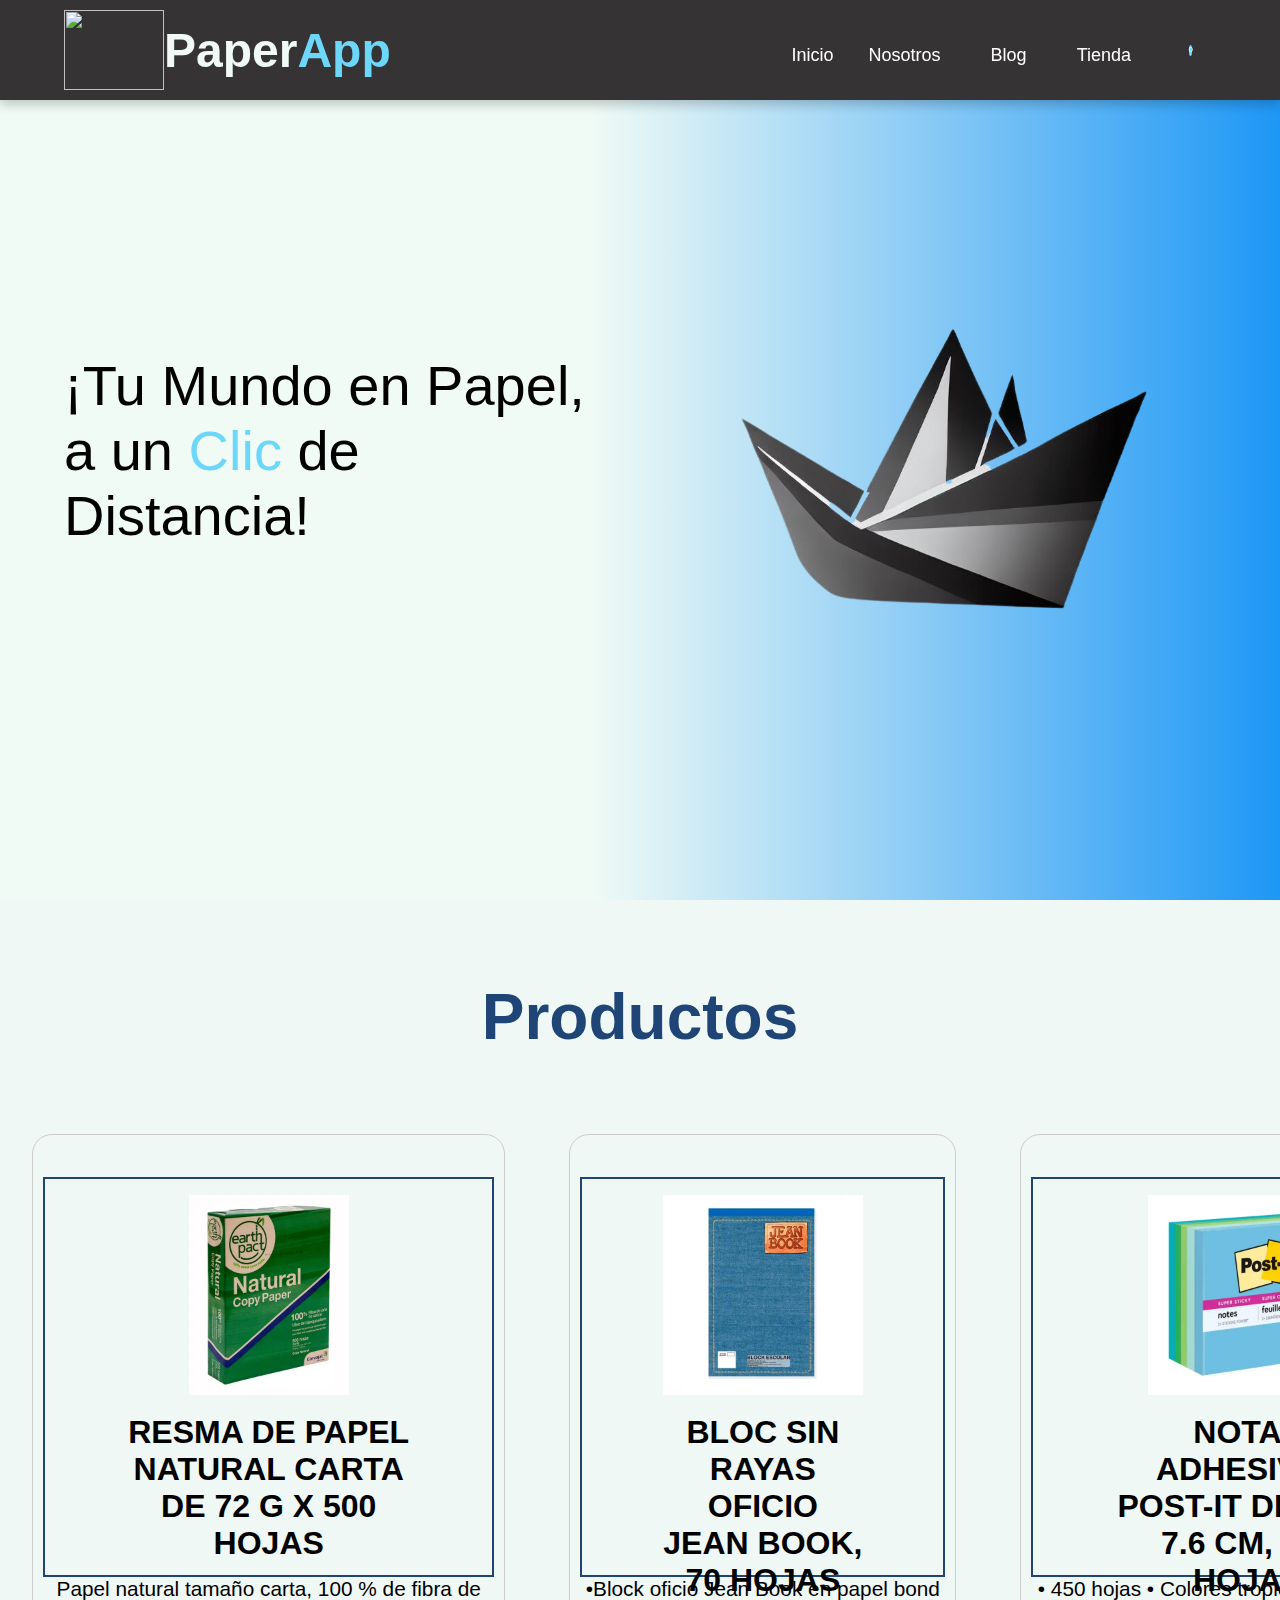
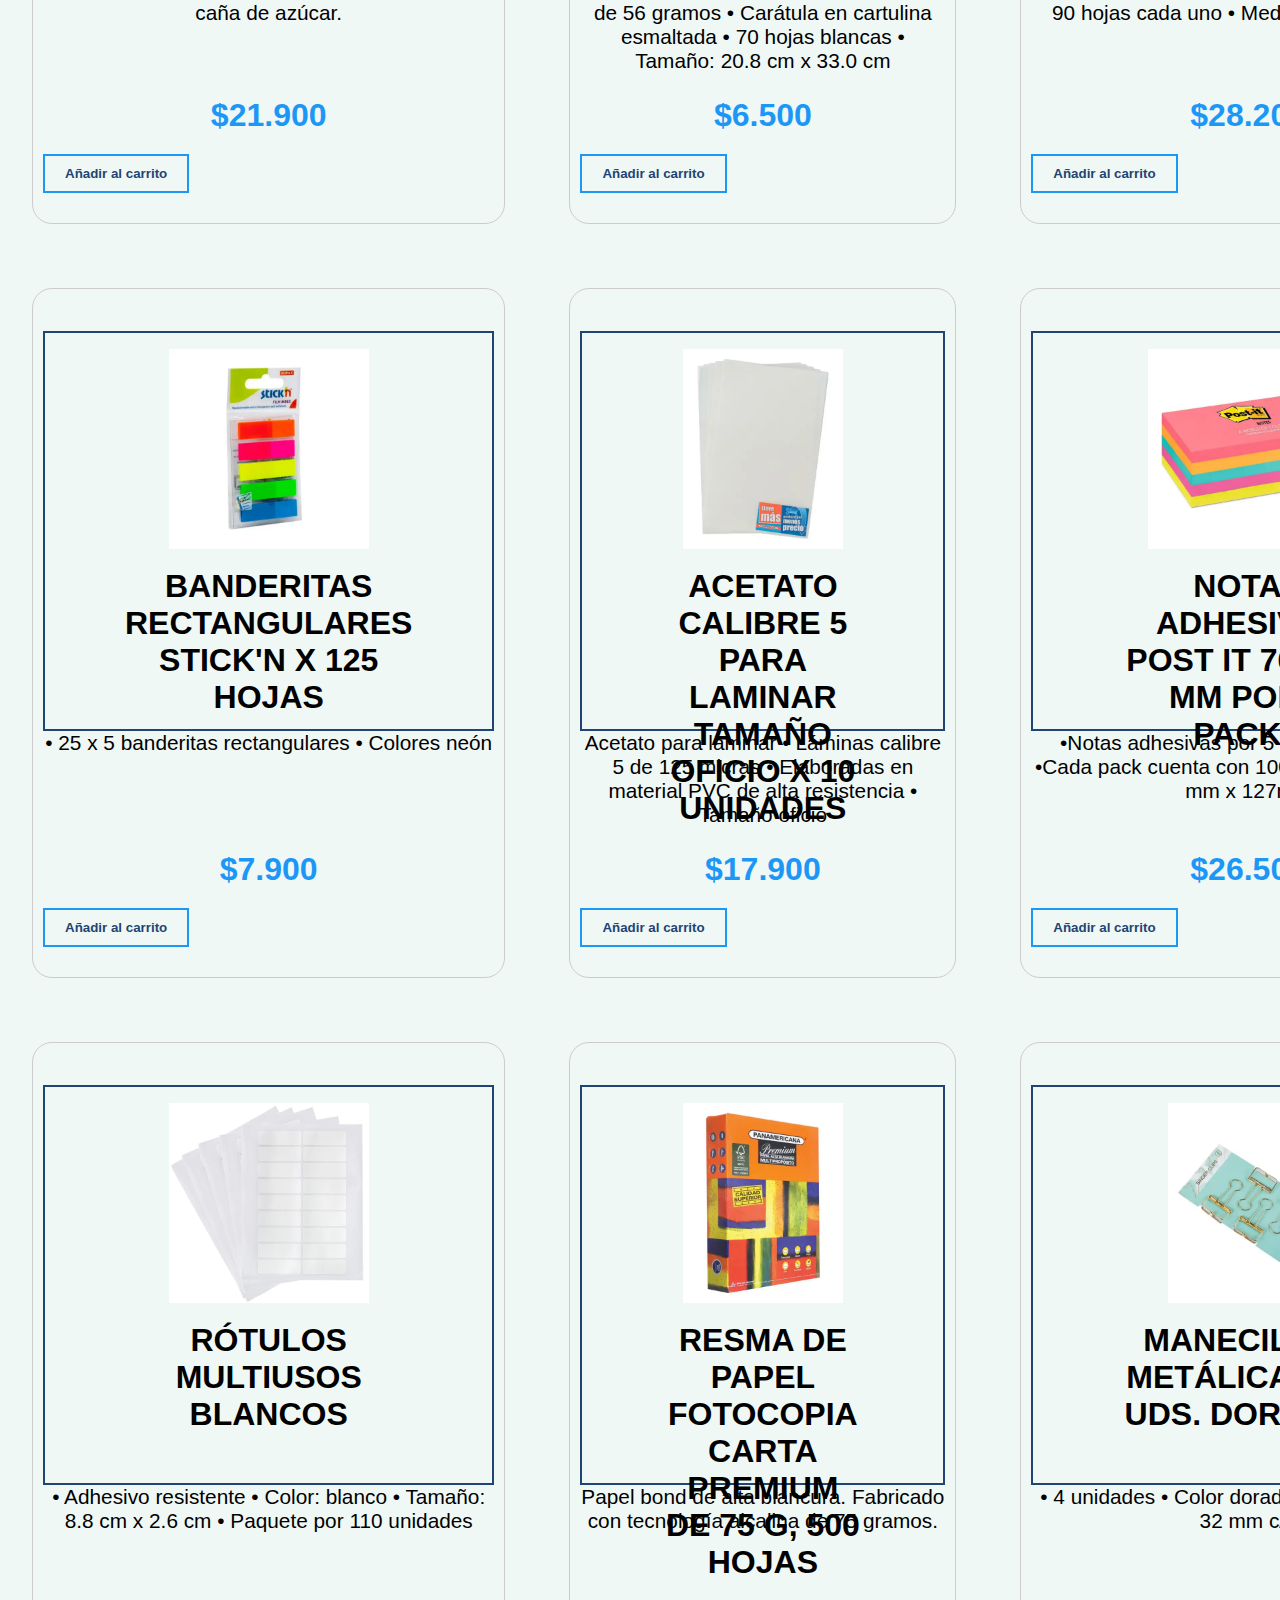
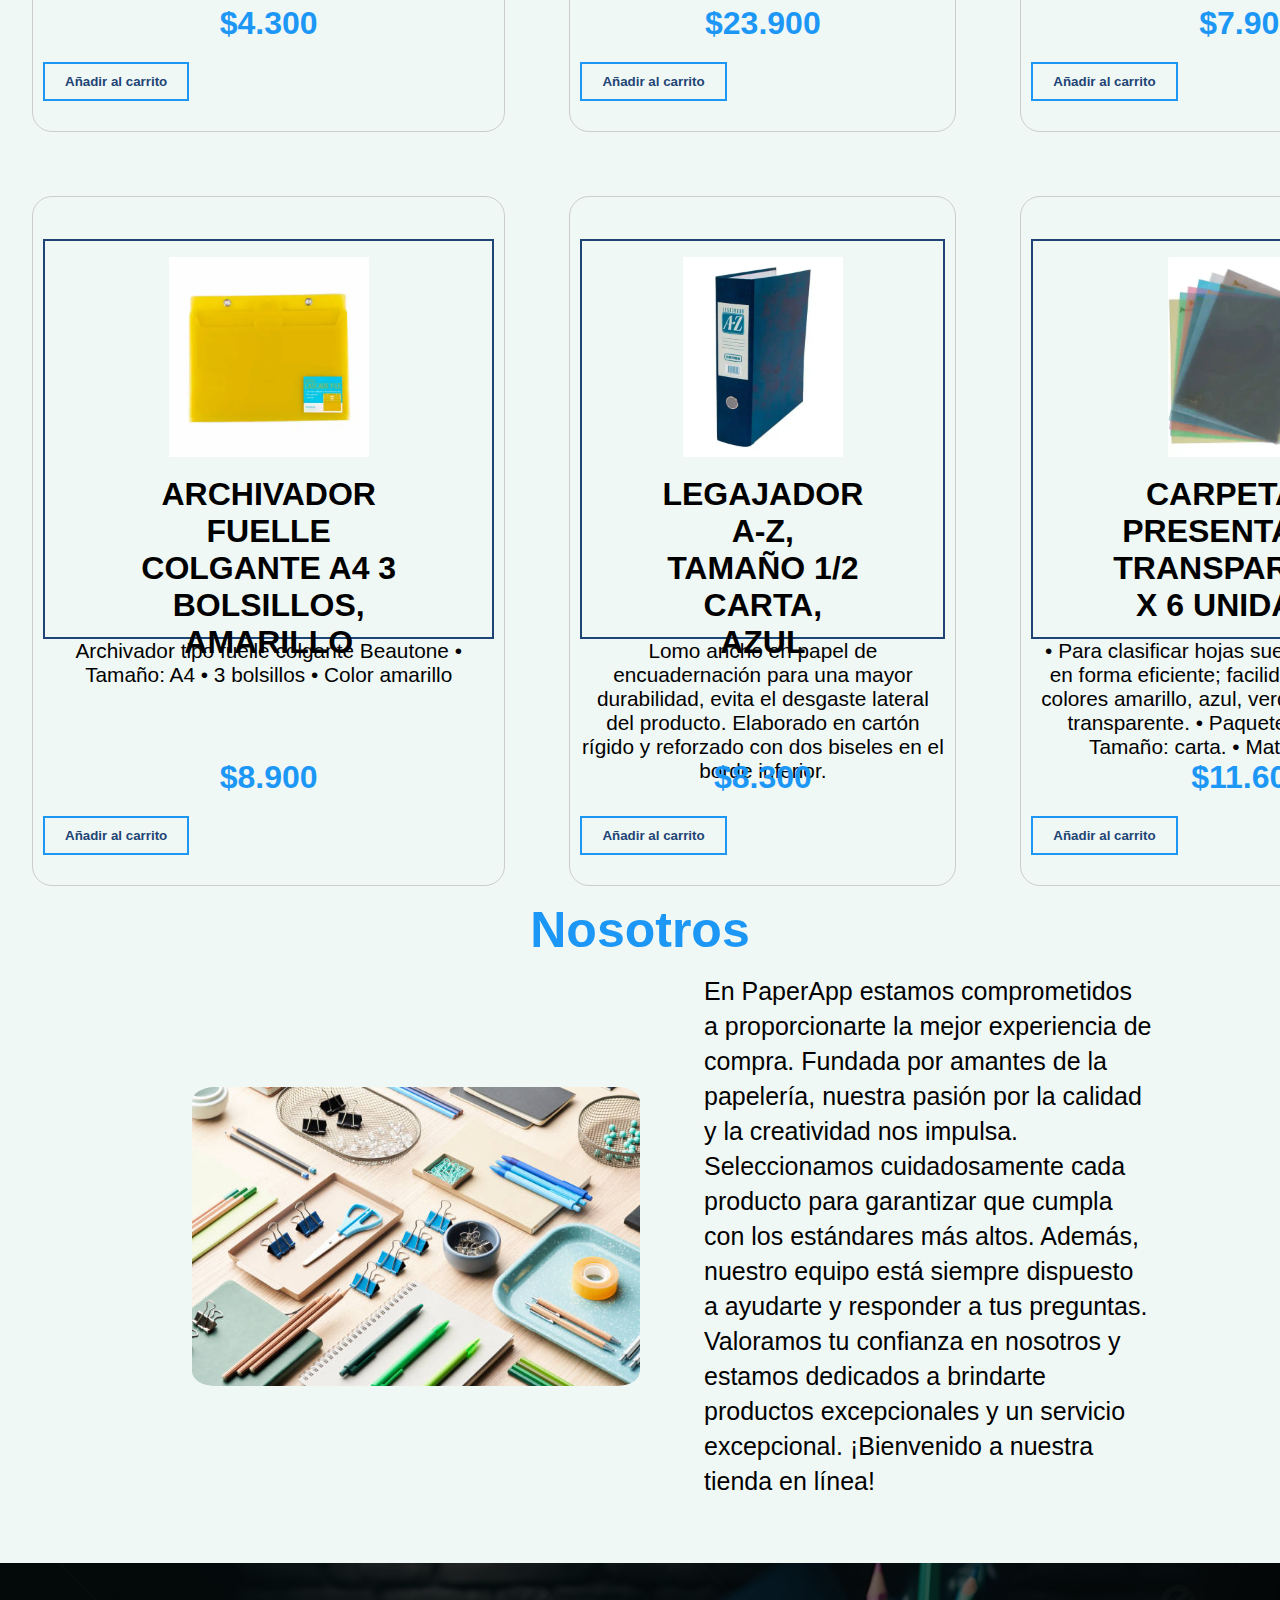
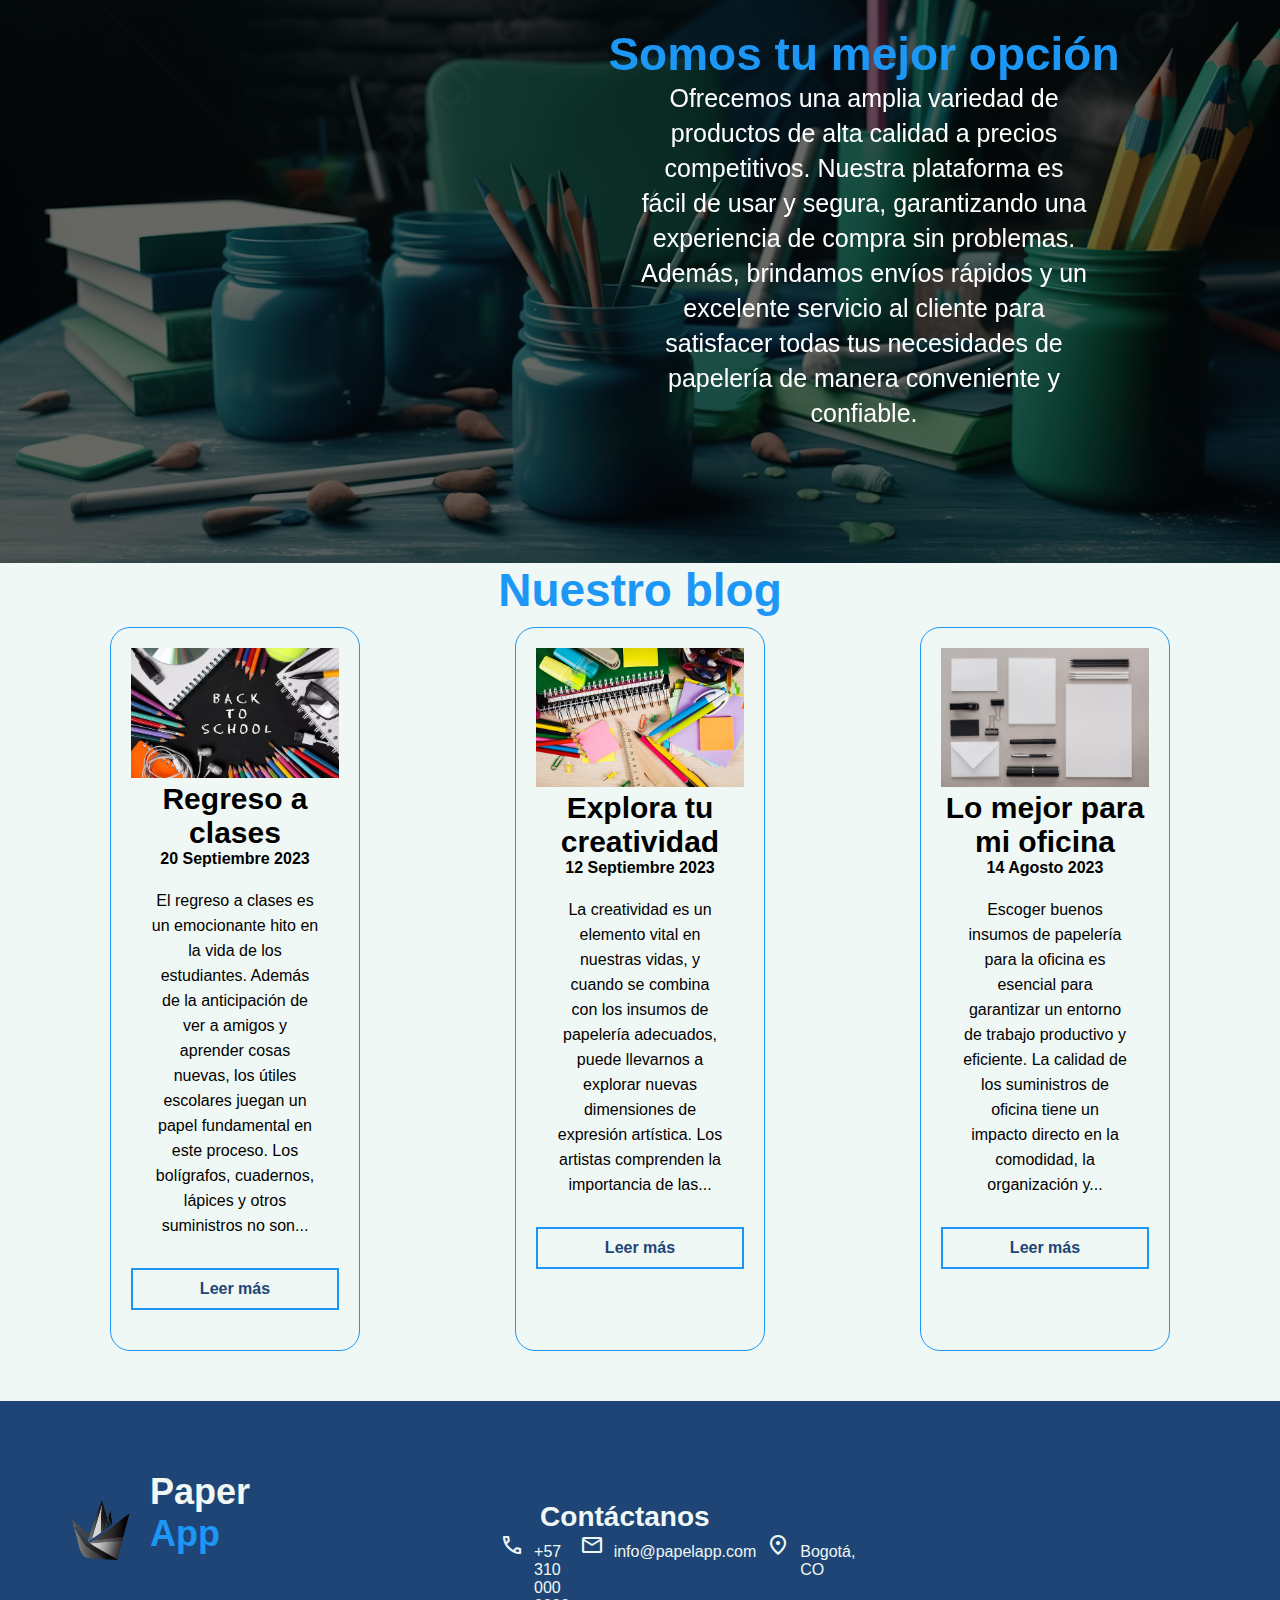
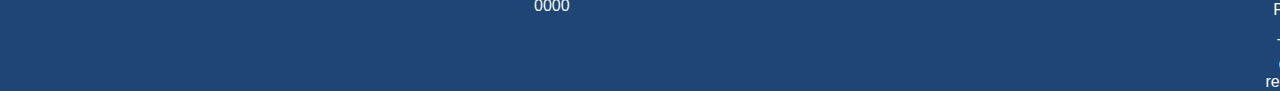
==== index.html @ fe0948aa "Se realizó un merge con la rama jFeature/us" ====
<!DOCTYPE html>
<html lang="en">
<head>
    <meta charset="UTF-8">
    <meta name="viewport" content="width=device-width, initial-scale=1.0">
    <link rel="stylesheet" href="./css/styles.css">
    <link rel="stylesheet" href="https://fonts.googleapis.com/css2?family=Material+Symbols+Outlined:opsz,wght,FILL,GRAD@20..48,100..700,0..1,-50..200" />
    <link href="https://fonts.cdnfonts.com/css/tt-rationalist-trl" rel="stylesheet">
    <title>Papeapp</title>
    <script src="https://kit.fontawesome.com/95b2a267a8.js" crossorigin="anonymous"></script>
    <link rel="stylesheet" href="./css/styles.css">

</head>
<body>
    <header class="header">  
        <nav class="nav__hero">
            <!-- Navegación del encabezado -->
            <div class="container nav__container">
                <div class="logo">
                    <img src="./img/papelapp_sinfondo_v2.png" class="logo-img" alt="">
                    <h1 class="logo-texto">Paper<span class="logo-texto logo-texto-modifier">App</span></h1>
                </div>
                <!-- Enalces de navegación -->
                <ul class="links">
                    <li class="link">
                        <a class="nav-link" href="#">Inicio</a>
                    </li>
                    <!-- Links de la barra de navegación -->
                    <li class="link-item">
                        <a class="nav-link" href="#">Nosotros</a>
                    </li>
                    <li class="link-item">
                        <a class="nav-link" href="#">Blog</a>
                     </li>
                    <li class="link-item">
                        <a class="nav-link" href="#">Tienda</a>
                    </li>
                    
                    <li class="link-item">
                    
                        <div class="shopping-cart">
                            <div class="num-items">0</div>
                            <button type="button" class="nav-link nav-link--btn" id="carro">
                                <i class="fa-solid fa-cart-shopping fa-lg"></i>
                            </button>
                        </div>

                </ul>
            </div>
    </header>

    <!-- Main -->
    <!-- Contenedor oculto para el carrito -->
    <div id="cart-modal" class="cart-modal">
        <!-- Contenido del carrito  -->
        <div class="cart-content">
            <!--  -->
            <div class="cart__grid">
                <div class="car__product">   
                    <div class="cart__container">
                        <table>
                            <tr class="cart-items">
                                
                            </tr>
                            <tbody></tbody>
                        </table>
                    </div>
                </div>
                <!--./producto-->

                <!-- Resumen carrito -->
                <div class="cart__resume">
                    <table>
                        <thead>Resumen</thead>
                        <tr>
                            <th>Valor Total</th>
                        </tr>
                        <tr>
                            <!-- aquí va el acumulador -->
                            <td></td>
                            <!-- aqué el boton de comprar -->
                            <td><button onclick="comprar()">Comprar</button></td>
                        </tr>
                        <tbody></tbody>
                    </table>
                </div>
            </div>
             <!-- Boton cerrar carrito -->
            <button id="cardButton-close">Cerrar</button>
        </div>
    </div>

    <main>
       <!-- Seleccion principal del encabezado -->
        <div class="header-contain">
            <section class="container hero__main" id="inicio">
                <!-- Textos y contenido destacado -->
                <div class="hero__text">
                    <h1 class="title">
                        ¡Tu Mundo en Papel, a un <span class="title--active">Clic</span> de Distancia! 
                    </h1>

                </div>

                <!-- Imagen encabezado -->
                <img src="./img/papelapp_sinfondo.png" alt="" class="mockup">

            </section>
        </div>


        <!-- Store -->
        <section class="store store__container">
            <h2 class="store__heading">Productos</h2>
    
            <div class="store__grid">
    
                <div class="product" id="product1" >   
                    <div class="product__container">
                        <a class="product__link" href="producto.html">
                            <img class="product__image" src="img/img_p01.jpeg" >
                            <h3 class="product__name">RESMA DE PAPEL NATURAL CARTA DE 72 G X 500 HOJAS</h3>
                        </a>  
                        <p class="product__description">Papel natural tamaño carta, 100 % de fibra de caña de azúcar.</p>
                        <p class="product__price">$21.900</p>
                        <button  class="cardButton" >Añadir al carrito</button>  
                    </div>
                </div><!--./producto-->
    
                <div class="product" id="product2">   
                    <div class="product__container">
                        <a class="product__link" href="producto.html">
                            <img class="product__image" src="img/img_p02.jpeg" >
                            <h3 class="product__name">BLOC SIN RAYAS OFICIO JEAN BOOK, 70 HOJAS</h3>
                        </a>  
                        <p class="product__description">•Block oficio Jean Book en papel bond de 56 gramos
                            • Carátula en cartulina esmaltada  
                            • 70 hojas blancas
                            • Tamaño: 20.8 cm x 33.0 cm </p>
                        <p class="product__price">$6.500</p>
                        <button  class="cardButton" >Añadir al carrito</button>  
                    </div>
                </div><!--./producto-->
    
                <div class="product" id="product3">   
                    <div class="product__container">
                        <a class="product__link" href="producto.html">
                            <img class="product__image" src="img/img_p03.jpeg" >
                            <h3 class="product__name">NOTAS ADHESIVAS POST-IT DE 7.6 X 7.6 CM, 450 HOJAS</h3>
                        </a>  
                        <p class="product__description">• 450 hojas
                            • Colores tropicales
                            • 5 colores de 90 hojas cada uno
                            • Medidas: 7.6 x 7.6 cm</p>
                        <p class="product__price">$28.200</p>
                        <button  class="cardButton" >Añadir al carrito</button>  
                    </div>
                </div><!--./producto-->
    
                <div class="product" id="product4">   
                    <div class="product__container">
                        <a class="product__link" href="producto.html">
                            <img class="product__image" src="img/img_p04.jpeg" >
                            <h3 class="product__name">BANDERITAS RECTANGULARES STICK'N X 125 HOJAS</h3>
                        </a>  
                        <p class="product__description">• 25 x 5 banderitas rectangulares
                            • Colores neón</p>
                        <p class="product__price">$7.900</p>
                        <button  class="cardButton" >Añadir al carrito</button>  
                    </div>
                </div><!--./producto-->
    
                <div class="product" id="product5">   
                    <div class="product__container">
                        <a class="product__link" href="producto.html">
                            <img class="product__image" src="img/img_p05.jpeg" >
                            <h3 class="product__name">ACETATO CALIBRE 5 PARA LAMINAR TAMAÑO OFICIO X 10 UNIDADES</h3>
                        </a>  
                        <p class="product__description">Acetato para laminar • Láminas calibre 5 de 125 micras
                            • Elaboradas en material PVC de alta resistencia 
                            • Tamaño oficio
                             </p>
                        <p class="product__price">$17.900</p>
                        <button  class="cardButton" >Añadir al carrito</button>  
                    </div>
                </div><!--./producto-->
    
                <div class="product" id="product6">   
                    <div class="product__container">
                        <a class="product__link" href="producto.html">
                            <img class="product__image" src="img/img_p06.jpeg" >
                            <h3 class="product__name">NOTAS ADHESIVAS POST IT 76X127 MM POR 5 PACKS</h3>
                        </a>  
                        <p class="product__description">•Notas adhesivas por 5 packs de colores
                            •Cada pack cuenta con 100 hojas
                            •Tamaño 76 mm x 127mm</p>
                        <p class="product__price">$26.500</p>
                        <button  class="cardButton" >Añadir al carrito</button>  
                    </div>
                </div><!--./producto-->
    
                <div class="product" id="product7">   
                    <div class="product__container">
                        <a class="product__link" href="producto.html">
                            <img class="product__image" src="img/img_p07.jpeg" >
                            <h3 class="product__name">RÓTULOS MULTIUSOS BLANCOS</h3>
                        </a>  
                        <p class="product__description">• Adhesivo resistente
                            • Color: blanco
                            • Tamaño: 8.8 cm x 2.6 cm
                            • Paquete por 110 unidades</p>
                        <p class="product__price">$4.300</p>
                        <button  class="cardButton" >Añadir al carrito</button>  
                    </div>
                </div><!--./producto-->
    
                <div class="product" id="product8">   
                    <div class="product__container">
                        <a class="product__link" href="producto.html">
                            <img class="product__image" src="img/img_p08.jpeg" >
                            <h3 class="product__name">RESMA DE PAPEL FOTOCOPIA CARTA PREMIUM DE 75 G, 500 HOJAS</h3>
                        </a>  
                        <p class="product__description">Papel bond de alta blancura. Fabricado con tecnología alcalina de 75 gramos. </p>
                        <p class="product__price">$23.900</p>
                        <button  class="cardButton" >Añadir al carrito</button>  
                    </div>
                </div><!--./producto-->
    
                <div class="product" id="product9">   
                    <div class="product__container">
                        <a class="product__link" href="producto.html">
                            <img class="product__image" src="img/img_p09.jpeg" >
                            <h3 class="product__name">MANECILLAS METÁLICAS X 4 UDS. DORADAS</h3>
                        </a>  
                        <p class="product__description">•	4 unidades
                            •	Color dorado
                            •	Tamaño aprox.: 32 mm c/u</p>
                        <p class="product__price">$7.900</p>
                        <button  class="cardButton" >Añadir al carrito</button>  
                    </div>
                </div><!--./producto-->
    
                <div class="product" id="product10">   
                    <div class="product__container">
                        <a class="product__link" href="producto.html">
                            <img class="product__image" src="img/img_p10.jpeg" >
                            <h3 class="product__name">ARCHIVADOR FUELLE COLGANTE A4 3 BOLSILLOS, AMARILLO</h3>
                        </a>  
                        <p class="product__description">Archivador tipo fuelle colgante Beautone
    
                            •	Tamaño: A4
                            •	3 bolsillos
                            •	Color amarillo</p>
                        <p class="product__price">$8.900</p>
                        <button  class="cardButton" >Añadir al carrito</button>  
                    </div>
                </div><!--./producto-->
    
                <div class="product" id="product11">   
                    <div class="product__container">
                        <a class="product__link" href="producto.html">
                            <img class="product__image" src="img/img_p11.jpeg" >
                            <h3 class="product__name">LEGAJADOR A-Z, TAMAÑO 1/2 CARTA, AZUL</h3>
                        </a>  
                        <p class="product__description">Lomo ancho en papel de encuadernación para una mayor durabilidad, evita el desgaste lateral del producto. 
                            Elaborado en cartón rígido y reforzado con dos biseles en el borde inferior.</p>
                        <p class="product__price">$8.300</p>
                        <button  class="cardButton" >Añadir al carrito</button>  
                    </div>
                </div><!--./producto-->
    
                <div class="product" id="product12">   
                    <div class="product__container">
                        <a class="product__link" href="producto.html">
                            <img class="product__image" src="img/img_p12.jpeg" >
                            <h3 class="product__name">CARPETA DE PRESENTACIÓN TRANSPARENTE, X 6 UNIDADES</h3>
                        </a>  
                        <p class="product__description">• Para clasificar hojas sueltas y documentos en forma eficiente; facilidad para abrir.
                            • En colores amarillo, azul, verde, rosado, humo y transparente. 
                            • Paquete x 6 unidades. 
                            • Tamaño: carta. 
                            • Material: plástico.</p>
                        <p class="product__price">$11.600</p>
                        <button  class="cardButton" >Añadir al carrito</button>  
                    </div>
                </div><!--./producto-->
    
    
            </div><!--./productos__grid-->
    
        </section>

        <section id="us" class="us">
            <div>
                <h2 class="usTitle">Nosotros</h2>
                <div class="usContent">
                    <img src="./img/blue.jpg" alt="img_us" class="usImg">
                    <p class="usText">En PaperApp estamos comprometidos a proporcionarte la mejor experiencia de compra. Fundada por amantes de la papelería, nuestra pasión por la calidad y la creatividad nos impulsa. Seleccionamos cuidadosamente cada producto para garantizar que cumpla con los estándares más altos. Además, nuestro equipo está siempre dispuesto a ayudarte y responder a tus preguntas. Valoramos tu confianza en nosotros y estamos dedicados a brindarte productos excepcionales y un servicio excepcional. ¡Bienvenido a nuestra tienda en línea!</p>
                </div>
            </div>
        </section>
    
        <section class="banner">
            <img class="bannerImg" src="./img/banner.jpg" alt="banner">
            <div class="bannerContent">
                <h2 class="bannerTitle">Somos tu mejor opción</h2>
                <p class="bannerText"> Ofrecemos una amplia variedad de productos de alta calidad a precios competitivos. Nuestra plataforma es fácil de usar y segura, garantizando una experiencia de compra sin problemas. Además, brindamos envíos rápidos y un excelente servicio al cliente para satisfacer todas tus necesidades de papelería de manera conveniente y confiable.</p>
            </div>
        </section>
    
        <section class="blog" id="blog">
            <div >
                <h2 class="blogTitle">Nuestro blog</h2>
            </div>
            <div class="blogCards">
                <div class="card">
                    <img class="cardImg" src="./img/backToSchool.jpg" alt="blog1">
                    <div class="cardContent">
                        <h3 class="cardTitle">Regreso a clases</h3>
                        <h4 class="cardDate">20 Septiembre 2023</h4>
                        <p class="cardText">El regreso a clases es un emocionante hito en la vida de los estudiantes. Además de la anticipación de ver a amigos y aprender cosas nuevas, los útiles escolares juegan un papel fundamental en este proceso. Los bolígrafos, cuadernos, lápices y otros suministros no son...</p>
                        <a class="cardButton" href="./blog1.html">Leer más</a>
                    </div>
                </div>
                <div  class="card">
                    <img class="cardImg" src="./img/colors.jpg" alt="blog1">
                    <div class="cardContent">
                        <h3 class="cardTitle">Explora tu creatividad</h3>
                        <h4 class="cardDate">12 Septiembre 2023</h4>
                        <p class="cardText">La creatividad es un elemento vital en nuestras vidas, y cuando se combina con los insumos de papelería adecuados, puede llevarnos a explorar nuevas dimensiones de expresión artística.  Los artistas comprenden la importancia de las... </p>
                        
                        <a class="cardButton" href="./blog2.html">Leer más</a>
                    </div>
                </div>
                <div class="card">
                    <img class="cardImg" src="./img/office.jpg" alt="blog1">
                    <div class="cardContent">
                        <h3 class="cardTitle">Lo mejor para mi oficina</h3>
                        <h4 class="cardDate">14 Agosto 2023</h4>
                        <p class="cardText">Escoger buenos insumos de papelería para la oficina es esencial para garantizar un entorno de trabajo productivo y eficiente. La calidad de los suministros de oficina tiene un impacto directo en la comodidad, la organización y...</p>
                        <a class="cardButton" href="./blog3.html">Leer más</a>
                    </div>
                </div>
            </div>
        </section>
    
    </main>

    <footer class="footer">
        <div class="footerLogo">
            <img src="/img/logo.png" alt="logo" class="footerImg">
            <h2 class="footerTitle">Paper <span class="titleActive">App</span></h2>
        </div>
        <div class="footerInfo">
            <div class="contact">
                <h3 class="contactTitle">Contáctanos</h3>
                <ul class="contactList">
                    <span class="material-symbols-outlined">call</span>
                    <li><a href="#">+57 310 000 0000</a></li>
                    <span class="material-symbols-outlined">mail</span>
                    <li><a href="#">info@papelapp.com</a></li>
                    <span class="material-symbols-outlined">location_on</span>
                    <li>Bogotá, CO</li>
                </ul>
            </div>
        </div>
        <div class="copyright" >
            <p class="copyrightText">PaperApp &copy; 2023 <br>Todos los derechos reservados</p>
        </div>
    </footer>


    


</body>
    <script  src="js/script.js" type="module"></script>
</html>
---- css/styles.css ----
:root {
    --white: #fff;
    --white2: #F0F8F5;
    --lightblue: #6DD7FA;
    --blue: #1D97F5;
    --darkblue:#1E4575;
    --black:#000000;
}

*{
    margin: 0;
    padding: 0;
    box-sizing: border-box;
    font-family: 'TT Rationalist Trl', sans-serif;
}

img {
    max-width: 100%;
}

/* .store {

    
    display: grid;
    grid-template-columns: 2fr 3fr;
    column-gap: 1rem;
    align-items: center;
    
} */

.store__container{
    max-width: 120rem;
    margin: 0 auto;
    width: 95%;
}


.store__heading{
    font-size: 4rem;
    text-align: center;
    font-weight: 900;
    color: var(--darkblue);
    margin: 5rem 0;
}
.store__grid {
    display: grid;
    grid-template-rows: repeat(4, 1fr); /* Crea 4 filas de igual tamaño */
    grid-template-columns: repeat(3, 1fr);
    gap: 4rem;
}
.product {
    column-gap: 1rem;
    border: 1px solid #ccc; 
    border-radius: 20px;
    padding: 10px;
    text-align: center;
    align-items: center;
}
.product__name {
    font-size: 2rem;
    text-transform:capitalize;

}
.product__description {
    font-size: 1.3rem;
    height: 100px;
}
.product__price {
    color: var(--blue);
    font-size: 2rem;
    font-weight: 900;
    margin: 20px;
}
.product__link {
    margin-top: 2rem;
    display: block;
    text-decoration: none;
    color: var(--black);
    padding: 1rem 5rem;
    border: 2px solid var(--darkblue);
    text-align: center;
    font-size: 5rem;
    font-weight: 900;
    text-transform: uppercase;
    transition-property: background-color;
    transition-duration: .3s;
    height: 400px;
}
.product__link:hover {
    background-color: var(--darkblue);
    color: var(--white2);
}

.product__image{
    max-width: 100%;
    height: 200px;
    object-fit: fill;
}


.cardButton{
    border-style: solid;
    padding: 15px 30%;
    border-color: var(--blue);
    text-decoration: none;
    font-weight: 500;
    color: var(--darkblue);
    background-color: var(--white);
    border-width: 3px;
    margin-bottom:20px;
    cursor: pointer;
}
.cardButton:hover {
    background-color: var(--blue);
    color: var(--white2);
    transition: background-color 0.5s;
}:root{
    --white: #fff;
    --white2: #F0F8F5;
    --lightblue: #6DD7FA;
    --blue: #1D97F5;
    --darkblue:#1E4575;
    --black: #000;
}

/* Resetear estilos por defecto */
* {
    margin: 0;
    padding: 0;
    box-sizing: border-box;
}

/* Fuentes */
body {
    font-family: 'TT Rationalist Trl', sans-serif;
}

/* Colores */
body {
    background-color: #F0F8F5;
    color: #000000;
}

/* Contenedor de header */
.container{
    width: 90%;
    max-width: 1200px;
    margin: 0 auto; /* Centrar div */
    /* Esta propiedad se encaerga de ocultar los elementos, todos los elementos que tengan clase container se va a ocultar
    OVERFLOW, es si sobresale, todo lo que sobresalga se esconde con el hidden*/
    overflow: hidden;
    padding: 0;
    height: auto;
}

.header {
    background-color: #353333;
    color: #FFFFFF;
    padding: 10px 0;
    width: 100%;
    box-shadow: 0px 5px 10px rgba(0, 0, 0, 0.2);
    position: fixed;
    z-index: 1;

}

.header-contain {
    height: 100vh;
    background: rgb(240,251,245);
    background: linear-gradient(90deg, rgba(240,251,245,1) 46%, rgba(29,151,245,1) 100%);
    /* background: rgb(240,251,245);
    background: linear-gradient(45deg, rgba(240,251,245,1) 46%, rgba(29,151,245,1) 100%); */
    
}
/* Contenedor de lso items de la barra de navegacion */
.nav__container {
    display: flex;
    align-items: center;
    justify-content: space-between; /* Espaciado enre las palabras, servicios, etc */
    height: inherit; /* El contenido anterior de la aultura se hereda */
    padding: inherit;

}
/* Etiquetas link "a" de la barra de navegaion */
.links {
    list-style-type: none;
    text-align: center;
    margin-top: 20px;
    display: flex;
    overflow: auto;
}
/* Items li */
.link-item {
    display: inline-block;
    margin: 0 15px;
}

/* .link-item:last-child {
    margin-right: 0;
}
 */

 /* Contenido de la imagen del logo y el logo */
.logo {
    display: flex;
    flex-wrap: wrap;
    align-items: center;
    
}
/* Se define la altura y ancho de la imagen */
.logo-img {
    width: 100px; /* Cambia el valor a la anchura deseada */
    height: 80px; /* Mantener la proporción de aspecto original */
}
/* Se parametriza el texto del logo */
.logo-texto {
    font-size: 3rem;
    color: #f0f9f5;
}
/* Cambio de color del texto */
.logo-texto-modifier {
    color: #6dd7fa;
}

.nav-link {
    color: #FFFFFF;
    text-decoration: none;
    font-size: 18px;
    transition: color 0.3s ease;
}

/* Boton */
.nav-link--btn {
    color: #f0f9f5;
    transition: color 0.3s ease;
    background-color: none;
    background: transparent; /* Fondo transparente */
    border: none; /* Elimina el borde */
    text-decoration: none; /* Elimina cualquier decoración de texto (por ejemplo, subrayado) */
    cursor: pointer;
    height: 30px;

}

.nav-link:hover {
    color: #6DD7FA;
}

.shopping-cart {
    position: relative;
}

.num-items {
    padding: 0;
    margin: 0;
    background-color: #6DD7FA;
    color: #f0f9f5;
    border-radius: 50%;
    width: 35%;
    height: 35%;
    font-size: 8px;
    position: absolute;
    right: -10%;
}
/* Estilos para el icono de carrito de compras */
#carro {

    margin-left: 10px;
    vertical-align: middle;
}

/* Estilos desplegable del carro */

.cart-modal {
    display: none;
    position: fixed;
    top: 0;
    left: 0;
    width: 100%;
    height: 100%;
    background-color: rgba(0, 0, 0, 0.7); /* Fondo oscuro semitransparente */
    z-index: 3; /* Asegura que el modal esté en la parte superior */
    justify-content: center;
    align-items: center;
    overflow: auto;
}
/* Contenedor de los items del carrito */
.cart-content {
    background-color: #fff;
    padding: 20px;
    border-radius: 10px;
    box-shadow: 0px 5px 10px rgba(0, 0, 0, 0.2);
    text-align: center;
}

/* Boton de cierre de la lista del carrito */
#cardButton-close {
/*     background-color: #ff0000;
    color: #f0f9f5;
    padding: 5px 10px;
    border: none;
    border-radius: 20px;
    cursor: pointer; */
    border-style: solid;
    border-width: 3px;
    border-color: var(--blue);
    text-decoration: none;
    font-weight: 500;
    color: var(--darkblue);
    background-color: var(--white1);
}

#cardButton-close:hover {
    background-color: var(--blue);
    color: var(--white2);
    transition: background-color 0.5s;
}

/* BOTON CONJUNTO */
.cardButton{
    border-style: solid;
    border-width: 3px;
    border-color: var(--blue);
    text-decoration: none;
    font-weight: 500;
    color: var(--darkblue);
    background-color: var(--white1);

}
.cardButton:hover {
    background-color: var(--blue);
    color: var(--white2);
    transition: background-color 0.5s;
}


/* Inicio */
.hero__main{
    height: 100%;
    display: flex;
    justify-content: space-between;
    align-items: center;
    flex-wrap: wrap;
    margin-top: 100px auto;
    
}

.hero__text{
    max-height: 800px;
    width: 48%;
    display: flex;
    flex-direction: column;
    align-items: center;
}

.title{
    font-size: 56px;
    font-weight: 400;
    color: #000000;
}

.title--active {
    color: #6DD7FA;
    font-weight: 400;
}

.mockup{
    object-fit: cover;
    width: 48%;
    min-height: 700px; 
    animation: zoom 10s infinite;
    }
  
  @keyframes zoom {
    0% {
      transform: scale(1);
    }
    50% {
      transform: scale(1.2);
    }
    100% {
      transform: scale(1);
    }
}

*{
    font-family: 'TT Rationalist Trl', sans-serif;
                                          
}
:root{
    --white: #fff;
    --white2: #F0F8F5;
    --lightblue: #6DD7FA;
    --blue: #1D97F5;
    --darkblue:#1E4575;
    --black: #000;
}

/*Nosotros*/

.us{
    background-color: var(--white2) ;
    display: flex;

}

.usContent{
    display: flex;
    align-items: center;
}

.usTitle{
    color: var(--blue);
    text-align: center;
    font-size: 50px;
    padding: 15px;
}

.usImg{
    width: 35%;
    border-radius: 5%;
    margin-left: 15%;
    margin-bottom: 5%;
}
.usText{
    line-height: 35px;
    font-size: 25px;
    font-weight: 300;
    padding: 5%;
    margin-top: -5%;
    margin-right: 5%;
    
}

/*banner*/


.banner{
    display: flex;
}
.bannerImg{
    width: 100%;
    height: 600px;
    filter: brightness(0.4);
    object-fit: cover;
    z-index: 1;
}
.bannerContent{
    display: block;
    position: absolute;
    z-index: 20;
}
.bannerTitle{
    color: var(--blue);
    align-items: center;
    text-align: center;
    margin-left: 35%;
    margin-top: 5%;
    font-size: 46px;
}
.bannerText{
    color: var(--white);
    text-align: center;
    padding-left: 50%;
    padding-right: 15%;
    line-height: 35px;
    font-size: 25px;
    font-weight: 300;
}

/*blog*/

.blog{
    display: inline-block;
    width: 100%;
    background-color: var(--white2);
}
.blogTitle{
    text-align: center;
    color: var(--blue);
    align-items: center;
    font-size: 46px;
}


.cardImg{
    width: 300px;
    object-fit: cover;
   /* margin-left: 15%;*/
}

.cardTitle{
    font-size: 30px;
    text-align: center;
}
.cardDate{
    text-align: center;
}
.cardText{
    padding: 20px;
    line-height: 25px;
}


.blogCards {
    display: flex;
    flex-wrap: wrap; 
    justify-content: space-between; 
    padding:0px 100px;
  }
  
.card {
    width: calc(25% - 20px); 
    margin: 10px; 
    border: 1px solid var(--blue); 
    padding: 20px; 
    text-align: center; 
    margin-bottom: 50px;
    border-radius: 20px;
  }
  
.cardButton {
    display: block;
    margin-top: 10px; 
    padding: 10px 20px;
    background-color: var(--white2);
    color: var(--darkblue);
    border: 2px solid var(--blue);
    text-decoration: none;
    font-weight: bold;
    transition: background-color 0.3s, color 0.3s;
  }
  
.cardButton:hover {
    
    color: var(--white);
    background-color: var(--blue);
  }

/* footer*/

.footer{
    width: 100%;
    background-color: var(--darkblue
    );
    display: flex ;
}
.footerLogo{
    display: flex;
    margin: 50px;
 }
.footerImg{
    width: 150px;
    object-fit: fill;
    height: 150px;
 }
.footerTitle{
    margin-top: 20%;
    font-size: 36px;
    color: var(--white2);
 }
.titleActive{
    
    color: var(--blue);
 }
.contact{
    display: block;
    color: var(--white2); 
    margin-left: 00px;
    margin-top: 100px;
    margin-left: 300px;
    margin-right: 400px;
    text-decoration: none;
}

.contactTitle{
    padding-left: 40px;
    font-size: 28px;
}

.contactList{
    display: flex;
    text-decoration: none;
    font-size: 16px;

}
li{
    list-style: none;
    padding: 10px;

}
a{
    text-decoration: none;
    color: var(--white2);
}
.copyright{
    text-align: right;
    color: var(--white);
    font-weight: 500;
    margin-top: 200px;
}

/*blogs*/

.blogs{
    background-color: var(--white2);
}

.blog-title{
    font-size: 48px;
    text-align: center;
    margin: 90px;
}

.blog-img{
    border-radius: 10px;
    align-items: center;
    margin: 0px 35%;
}
.blog-text{
    padding: 50px 500px;
    font-size: 25px;
    text-align: justify;
    line-height: 30px;
}
---- css/styles.css ----
:root {
    --white: #fff;
    --white2: #F0F8F5;
    --lightblue: #6DD7FA;
    --blue: #1D97F5;
    --darkblue:#1E4575;
    --black:#000000;
}

*{
    margin: 0;
    padding: 0;
    box-sizing: border-box;
    font-family: 'TT Rationalist Trl', sans-serif;
}

img {
    max-width: 100%;
}

/* .store {

    
    display: grid;
    grid-template-columns: 2fr 3fr;
    column-gap: 1rem;
    align-items: center;
    
} */

.store__container{
    max-width: 120rem;
    margin: 0 auto;
    width: 95%;
}


.store__heading{
    font-size: 4rem;
    text-align: center;
    font-weight: 900;
    color: var(--darkblue);
    margin: 5rem 0;
}
.store__grid {
    display: grid;
    grid-template-rows: repeat(4, 1fr); /* Crea 4 filas de igual tamaño */
    grid-template-columns: repeat(3, 1fr);
    gap: 4rem;
}
.product {
    column-gap: 1rem;
    border: 1px solid #ccc; 
    border-radius: 20px;
    padding: 10px;
    text-align: center;
    align-items: center;
}
.product__name {
    font-size: 2rem;
    text-transform:capitalize;

}
.product__description {
    font-size: 1.3rem;
    height: 100px;
}
.product__price {
    color: var(--blue);
    font-size: 2rem;
    font-weight: 900;
    margin: 20px;
}
.product__link {
    margin-top: 2rem;
    display: block;
    text-decoration: none;
    color: var(--black);
    padding: 1rem 5rem;
    border: 2px solid var(--darkblue);
    text-align: center;
    font-size: 5rem;
    font-weight: 900;
    text-transform: uppercase;
    transition-property: background-color;
    transition-duration: .3s;
    height: 400px;
}
.product__link:hover {
    background-color: var(--darkblue);
    color: var(--white2);
}

.product__image{
    max-width: 100%;
    height: 200px;
    object-fit: fill;
}


.cardButton{
    border-style: solid;
    padding: 15px 30%;
    border-color: var(--blue);
    text-decoration: none;
    font-weight: 500;
    color: var(--darkblue);
    background-color: var(--white);
    border-width: 3px;
    margin-bottom:20px;
    cursor: pointer;
}
.cardButton:hover {
    background-color: var(--blue);
    color: var(--white2);
    transition: background-color 0.5s;
}:root{
    --white: #fff;
    --white2: #F0F8F5;
    --lightblue: #6DD7FA;
    --blue: #1D97F5;
    --darkblue:#1E4575;
    --black: #000;
}

/* Resetear estilos por defecto */
* {
    margin: 0;
    padding: 0;
    box-sizing: border-box;
}

/* Fuentes */
body {
    font-family: 'TT Rationalist Trl', sans-serif;
}

/* Colores */
body {
    background-color: #F0F8F5;
    color: #000000;
}

/* Contenedor de header */
.container{
    width: 90%;
    max-width: 1200px;
    margin: 0 auto; /* Centrar div */
    /* Esta propiedad se encaerga de ocultar los elementos, todos los elementos que tengan clase container se va a ocultar
    OVERFLOW, es si sobresale, todo lo que sobresalga se esconde con el hidden*/
    overflow: hidden;
    padding: 0;
    height: auto;
}

.header {
    background-color: #353333;
    color: #FFFFFF;
    padding: 10px 0;
    width: 100%;
    box-shadow: 0px 5px 10px rgba(0, 0, 0, 0.2);
    position: fixed;
    z-index: 1;

}

.header-contain {
    height: 100vh;
    background: rgb(240,251,245);
    background: linear-gradient(90deg, rgba(240,251,245,1) 46%, rgba(29,151,245,1) 100%);
    /* background: rgb(240,251,245);
    background: linear-gradient(45deg, rgba(240,251,245,1) 46%, rgba(29,151,245,1) 100%); */
    
}
/* Contenedor de lso items de la barra de navegacion */
.nav__container {
    display: flex;
    align-items: center;
    justify-content: space-between; /* Espaciado enre las palabras, servicios, etc */
    height: inherit; /* El contenido anterior de la aultura se hereda */
    padding: inherit;

}
/* Etiquetas link "a" de la barra de navegaion */
.links {
    list-style-type: none;
    text-align: center;
    margin-top: 20px;
    display: flex;
    overflow: auto;
}
/* Items li */
.link-item {
    display: inline-block;
    margin: 0 15px;
}

/* .link-item:last-child {
    margin-right: 0;
}
 */

 /* Contenido de la imagen del logo y el logo */
.logo {
    display: flex;
    flex-wrap: wrap;
    align-items: center;
    
}
/* Se define la altura y ancho de la imagen */
.logo-img {
    width: 100px; /* Cambia el valor a la anchura deseada */
    height: 80px; /* Mantener la proporción de aspecto original */
}
/* Se parametriza el texto del logo */
.logo-texto {
    font-size: 3rem;
    color: #f0f9f5;
}
/* Cambio de color del texto */
.logo-texto-modifier {
    color: #6dd7fa;
}

.nav-link {
    color: #FFFFFF;
    text-decoration: none;
    font-size: 18px;
    transition: color 0.3s ease;
}

/* Boton */
.nav-link--btn {
    color: #f0f9f5;
    transition: color 0.3s ease;
    background-color: none;
    background: transparent; /* Fondo transparente */
    border: none; /* Elimina el borde */
    text-decoration: none; /* Elimina cualquier decoración de texto (por ejemplo, subrayado) */
    cursor: pointer;
    height: 30px;

}

.nav-link:hover {
    color: #6DD7FA;
}

.shopping-cart {
    position: relative;
}

.num-items {
    padding: 0;
    margin: 0;
    background-color: #6DD7FA;
    color: #f0f9f5;
    border-radius: 50%;
    width: 35%;
    height: 35%;
    font-size: 8px;
    position: absolute;
    right: -10%;
}
/* Estilos para el icono de carrito de compras */
#carro {

    margin-left: 10px;
    vertical-align: middle;
}

/* Estilos desplegable del carro */

.cart-modal {
    display: none;
    position: fixed;
    top: 0;
    left: 0;
    width: 100%;
    height: 100%;
    background-color: rgba(0, 0, 0, 0.7); /* Fondo oscuro semitransparente */
    z-index: 3; /* Asegura que el modal esté en la parte superior */
    justify-content: center;
    align-items: center;
    overflow: auto;
}
/* Contenedor de los items del carrito */
.cart-content {
    background-color: #fff;
    padding: 20px;
    border-radius: 10px;
    box-shadow: 0px 5px 10px rgba(0, 0, 0, 0.2);
    text-align: center;
}

/* Boton de cierre de la lista del carrito */
#cardButton-close {
/*     background-color: #ff0000;
    color: #f0f9f5;
    padding: 5px 10px;
    border: none;
    border-radius: 20px;
    cursor: pointer; */
    border-style: solid;
    border-width: 3px;
    border-color: var(--blue);
    text-decoration: none;
    font-weight: 500;
    color: var(--darkblue);
    background-color: var(--white1);
}

#cardButton-close:hover {
    background-color: var(--blue);
    color: var(--white2);
    transition: background-color 0.5s;
}

/* BOTON CONJUNTO */
.cardButton{
    border-style: solid;
    border-width: 3px;
    border-color: var(--blue);
    text-decoration: none;
    font-weight: 500;
    color: var(--darkblue);
    background-color: var(--white1);

}
.cardButton:hover {
    background-color: var(--blue);
    color: var(--white2);
    transition: background-color 0.5s;
}


/* Inicio */
.hero__main{
    height: 100%;
    display: flex;
    justify-content: space-between;
    align-items: center;
    flex-wrap: wrap;
    margin-top: 100px auto;
    
}

.hero__text{
    max-height: 800px;
    width: 48%;
    display: flex;
    flex-direction: column;
    align-items: center;
}

.title{
    font-size: 56px;
    font-weight: 400;
    color: #000000;
}

.title--active {
    color: #6DD7FA;
    font-weight: 400;
}

.mockup{
    object-fit: cover;
    width: 48%;
    min-height: 700px; 
    animation: zoom 10s infinite;
    }
  
  @keyframes zoom {
    0% {
      transform: scale(1);
    }
    50% {
      transform: scale(1.2);
    }
    100% {
      transform: scale(1);
    }
}

*{
    font-family: 'TT Rationalist Trl', sans-serif;
                                          
}
:root{
    --white: #fff;
    --white2: #F0F8F5;
    --lightblue: #6DD7FA;
    --blue: #1D97F5;
    --darkblue:#1E4575;
    --black: #000;
}

/*Nosotros*/

.us{
    background-color: var(--white2) ;
    display: flex;

}

.usContent{
    display: flex;
    align-items: center;
}

.usTitle{
    color: var(--blue);
    text-align: center;
    font-size: 50px;
    padding: 15px;
}

.usImg{
    width: 35%;
    border-radius: 5%;
    margin-left: 15%;
    margin-bottom: 5%;
}
.usText{
    line-height: 35px;
    font-size: 25px;
    font-weight: 300;
    padding: 5%;
    margin-top: -5%;
    margin-right: 5%;
    
}

/*banner*/


.banner{
    display: flex;
}
.bannerImg{
    width: 100%;
    height: 600px;
    filter: brightness(0.4);
    object-fit: cover;
    z-index: 1;
}
.bannerContent{
    display: block;
    position: absolute;
    z-index: 20;
}
.bannerTitle{
    color: var(--blue);
    align-items: center;
    text-align: center;
    margin-left: 35%;
    margin-top: 5%;
    font-size: 46px;
}
.bannerText{
    color: var(--white);
    text-align: center;
    padding-left: 50%;
    padding-right: 15%;
    line-height: 35px;
    font-size: 25px;
    font-weight: 300;
}

/*blog*/

.blog{
    display: inline-block;
    width: 100%;
    background-color: var(--white2);
}
.blogTitle{
    text-align: center;
    color: var(--blue);
    align-items: center;
    font-size: 46px;
}


.cardImg{
    width: 300px;
    object-fit: cover;
   /* margin-left: 15%;*/
}

.cardTitle{
    font-size: 30px;
    text-align: center;
}
.cardDate{
    text-align: center;
}
.cardText{
    padding: 20px;
    line-height: 25px;
}


.blogCards {
    display: flex;
    flex-wrap: wrap; 
    justify-content: space-between; 
    padding:0px 100px;
  }
  
.card {
    width: calc(25% - 20px); 
    margin: 10px; 
    border: 1px solid var(--blue); 
    padding: 20px; 
    text-align: center; 
    margin-bottom: 50px;
    border-radius: 20px;
  }
  
.cardButton {
    display: block;
    margin-top: 10px; 
    padding: 10px 20px;
    background-color: var(--white2);
    color: var(--darkblue);
    border: 2px solid var(--blue);
    text-decoration: none;
    font-weight: bold;
    transition: background-color 0.3s, color 0.3s;
  }
  
.cardButton:hover {
    
    color: var(--white);
    background-color: var(--blue);
  }

/* footer*/

.footer{
    width: 100%;
    background-color: var(--darkblue
    );
    display: flex ;
}
.footerLogo{
    display: flex;
    margin: 50px;
 }
.footerImg{
    width: 150px;
    object-fit: fill;
    height: 150px;
 }
.footerTitle{
    margin-top: 20%;
    font-size: 36px;
    color: var(--white2);
 }
.titleActive{
    
    color: var(--blue);
 }
.contact{
    display: block;
    color: var(--white2); 
    margin-left: 00px;
    margin-top: 100px;
    margin-left: 300px;
    margin-right: 400px;
    text-decoration: none;
}

.contactTitle{
    padding-left: 40px;
    font-size: 28px;
}

.contactList{
    display: flex;
    text-decoration: none;
    font-size: 16px;

}
li{
    list-style: none;
    padding: 10px;

}
a{
    text-decoration: none;
    color: var(--white2);
}
.copyright{
    text-align: right;
    color: var(--white);
    font-weight: 500;
    margin-top: 200px;
}

/*blogs*/

.blogs{
    background-color: var(--white2);
}

.blog-title{
    font-size: 48px;
    text-align: center;
    margin: 90px;
}

.blog-img{
    border-radius: 10px;
    align-items: center;
    margin: 0px 35%;
}
.blog-text{
    padding: 50px 500px;
    font-size: 25px;
    text-align: justify;
    line-height: 30px;
}
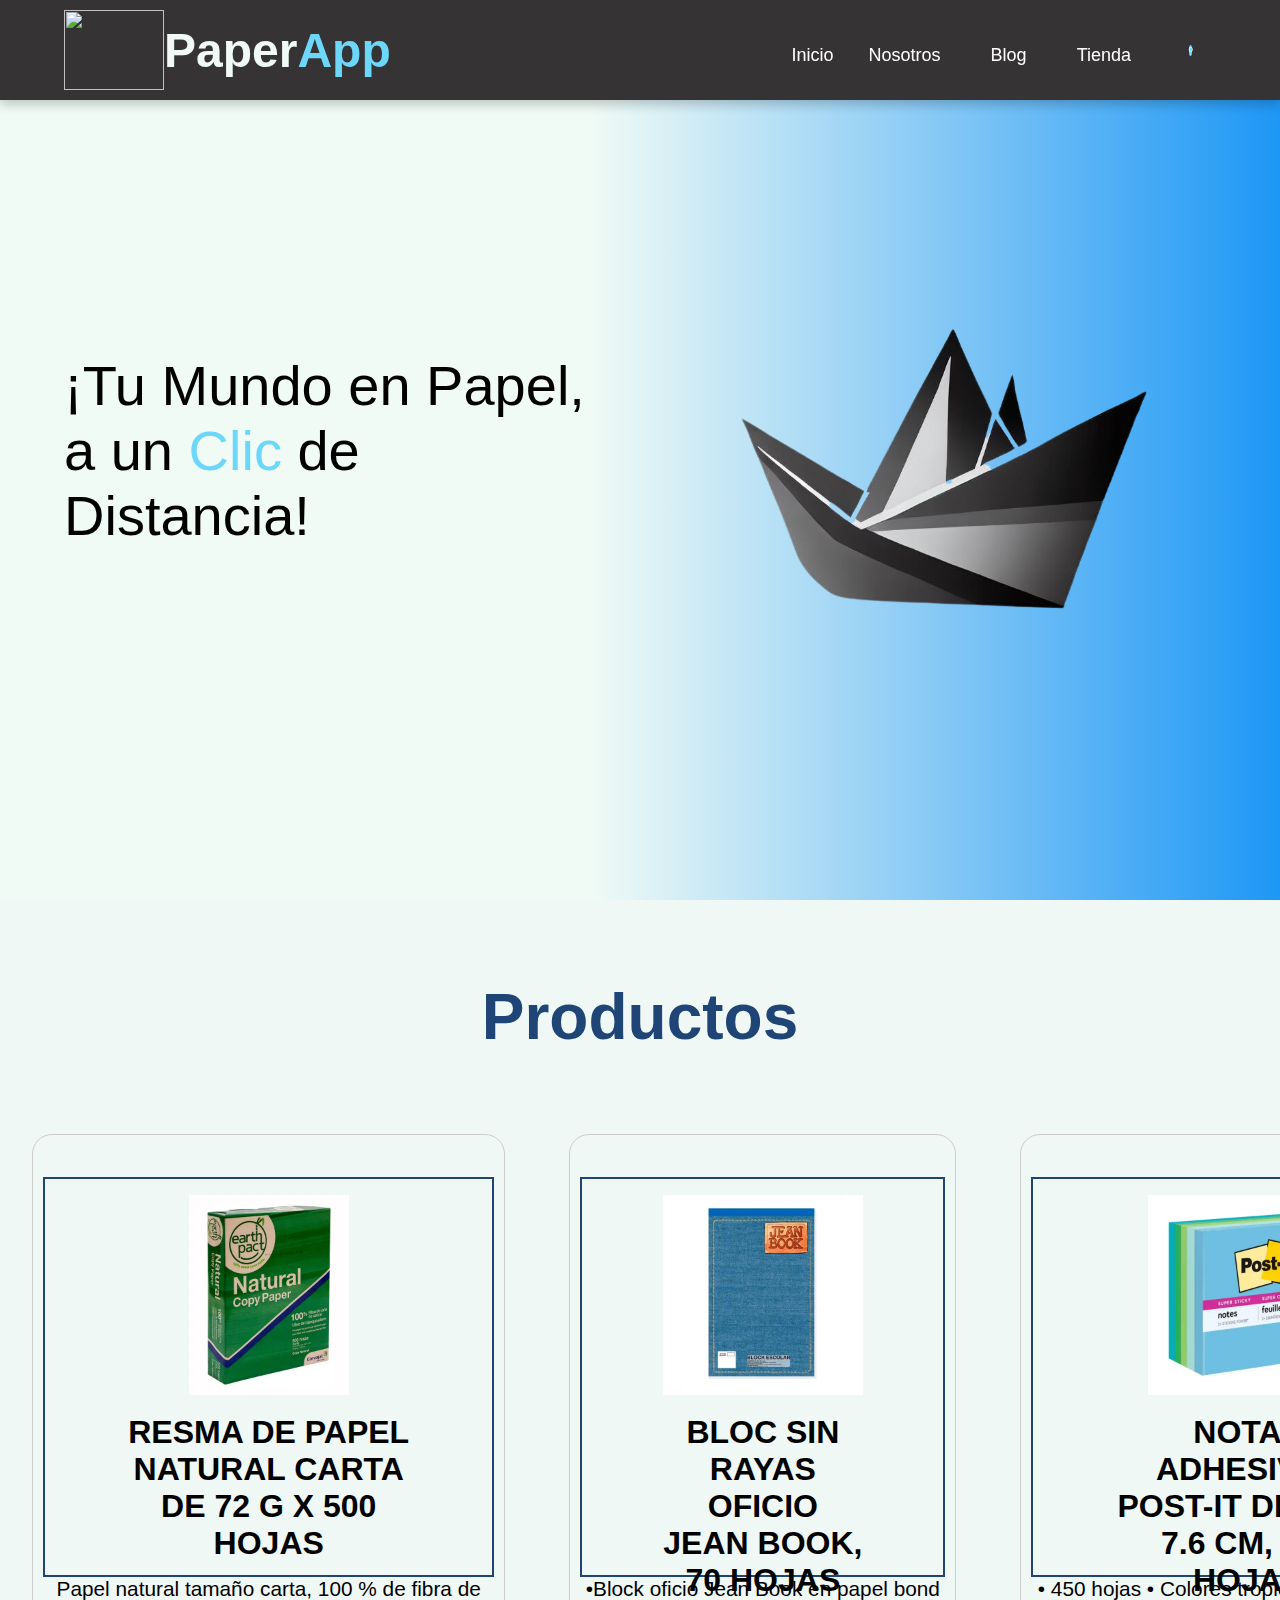
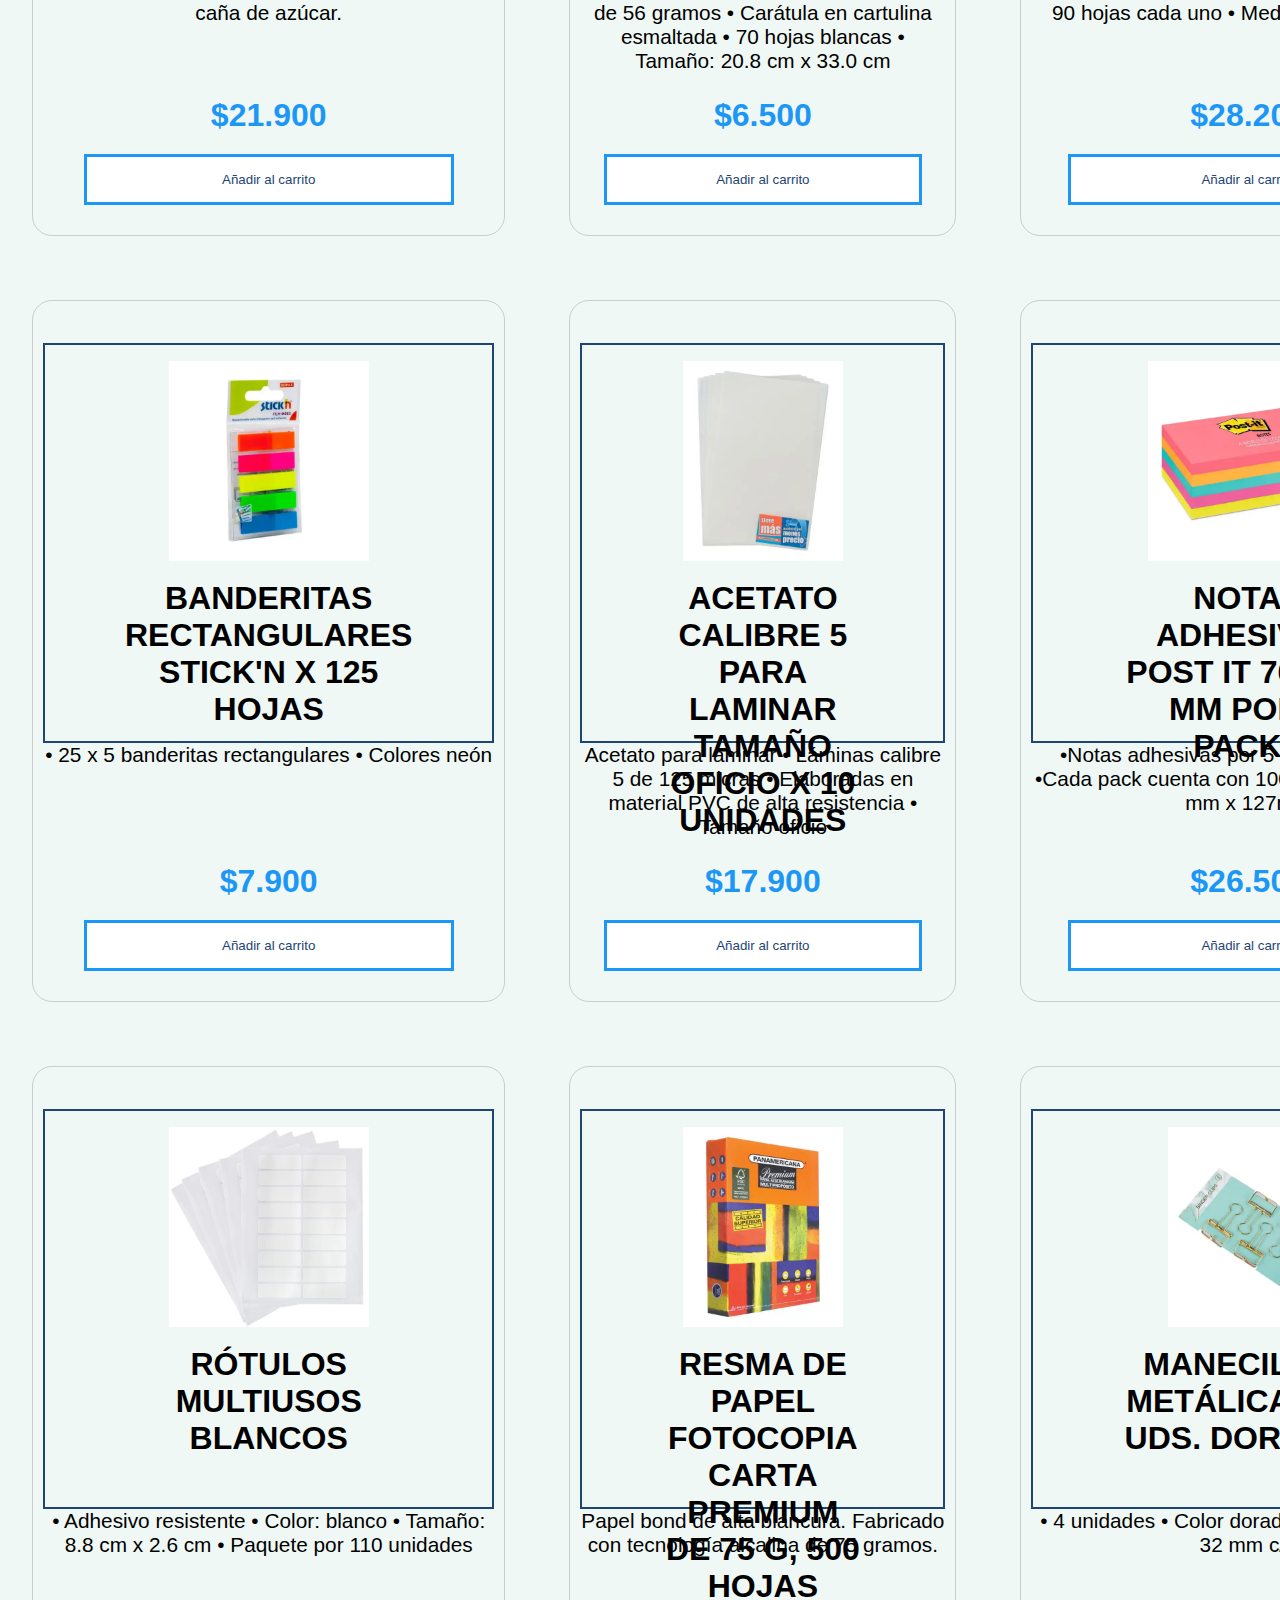
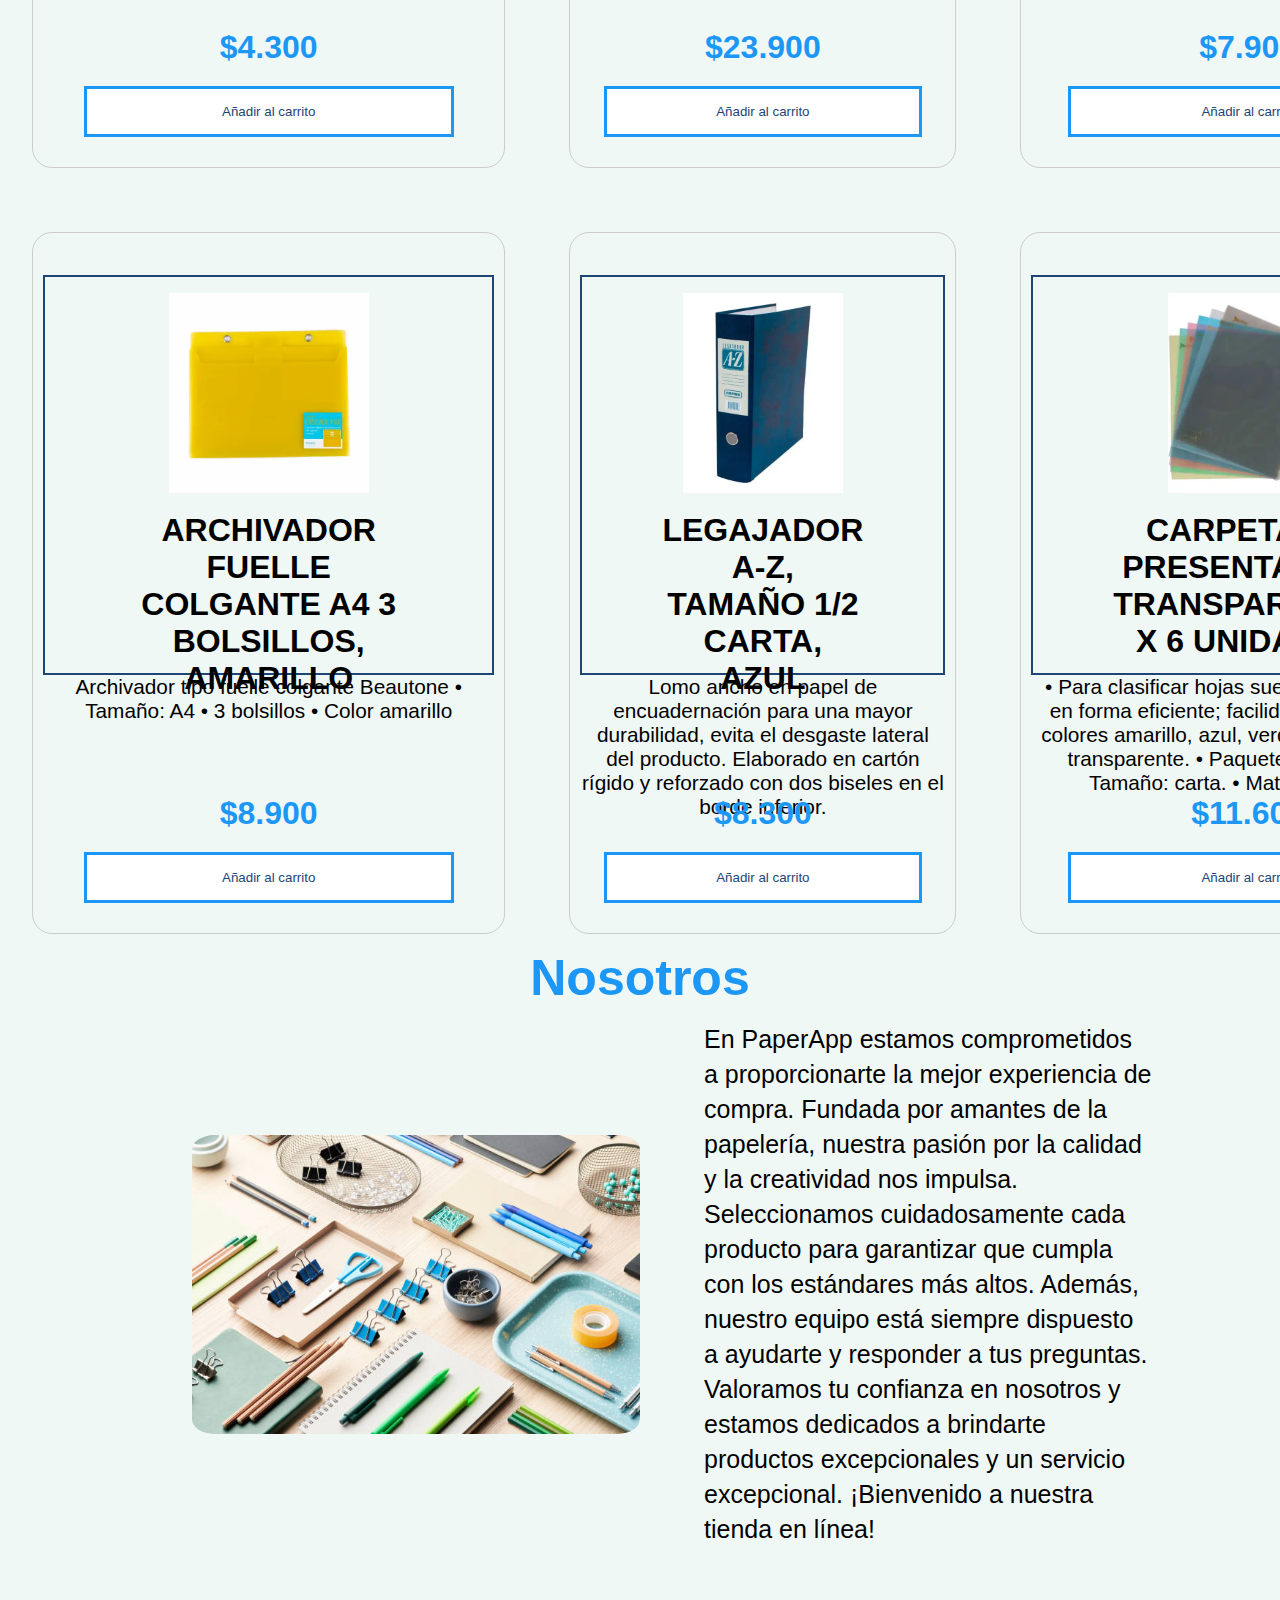
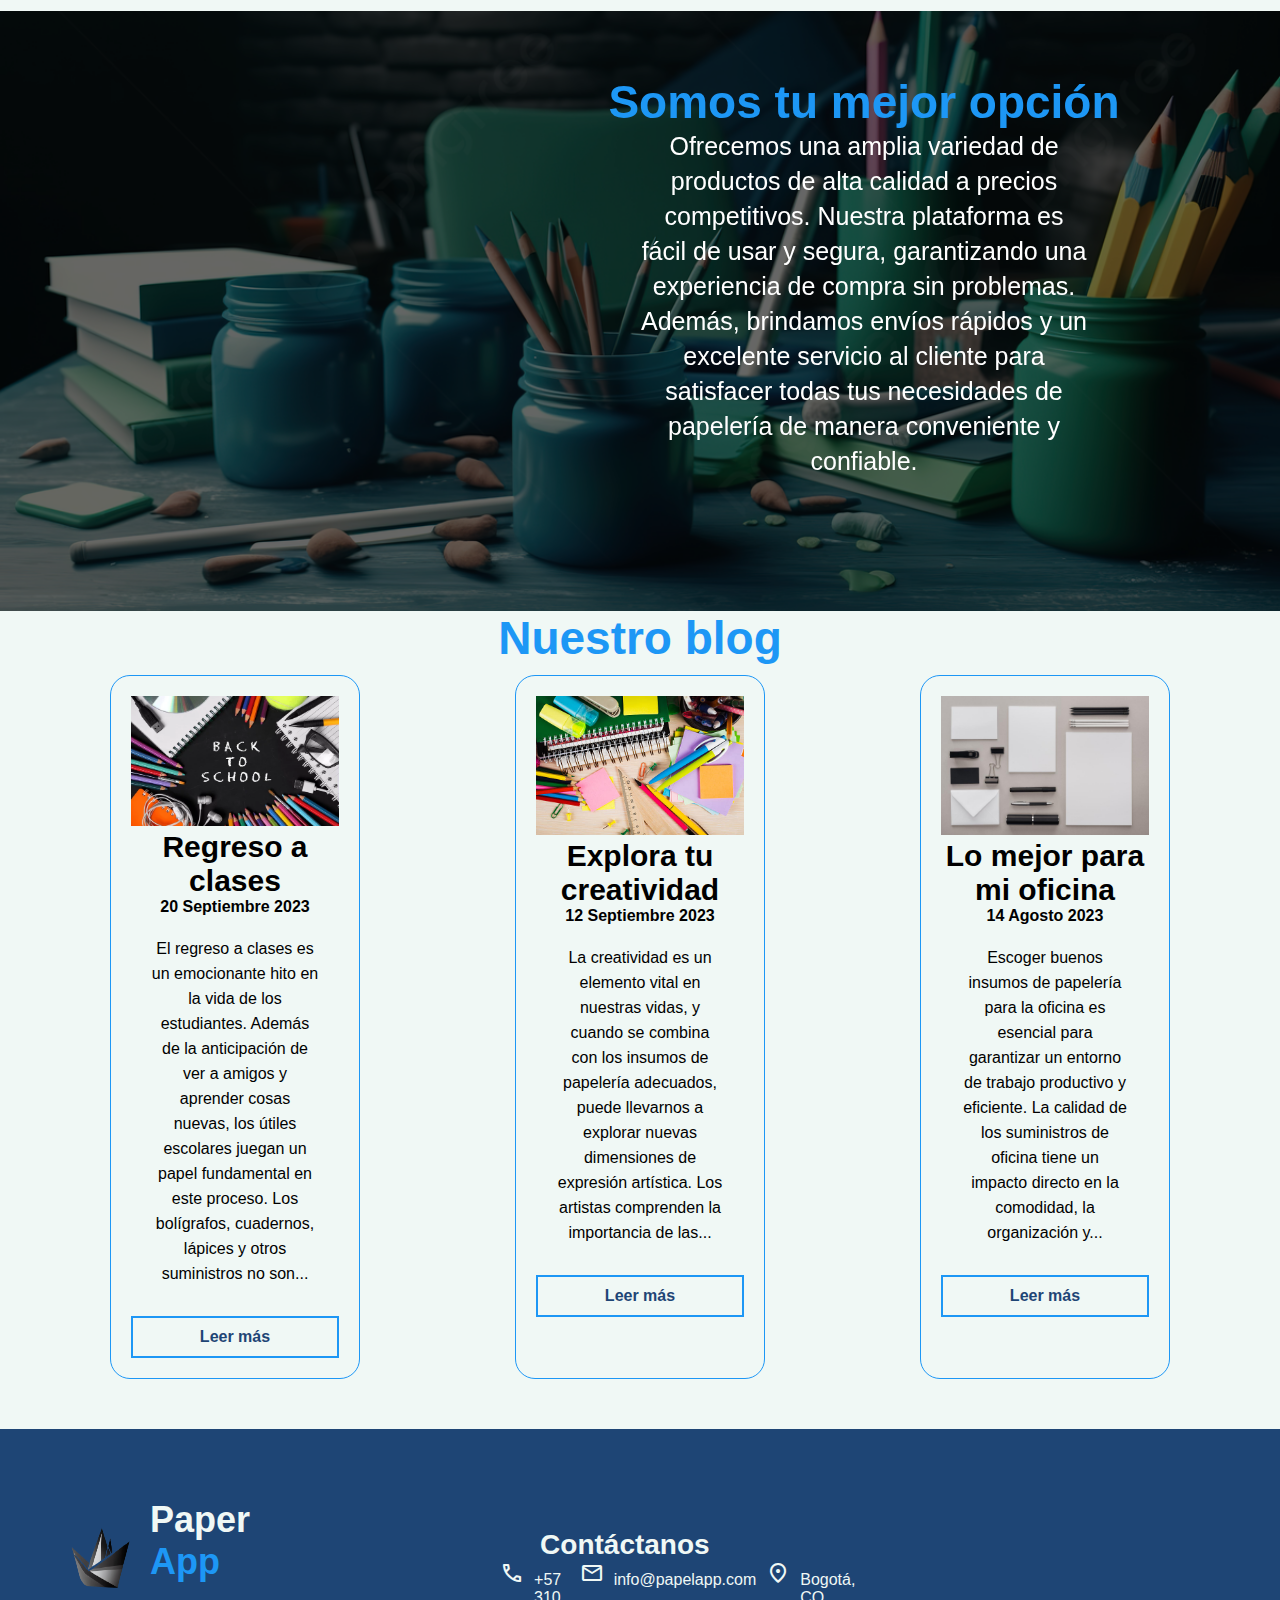
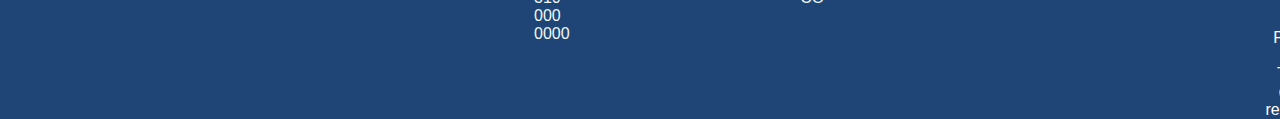
==== commit 4cd83741: "Fix de los botones de Store" ====
--- a/index.html
+++ b/index.html
@@ -123,7 +123,7 @@
                         </a>  
                         <p class="product__description">Papel natural tamaño carta, 100 % de fibra de caña de azúcar.</p>
                         <p class="product__price">$21.900</p>
-                        <button  class="cardButton" >Añadir al carrito</button>  
+                        <button  class="product_btn" >Añadir al carrito</button>  
                     </div>
                 </div><!--./producto-->
     
@@ -138,7 +138,7 @@
                             • 70 hojas blancas
                             • Tamaño: 20.8 cm x 33.0 cm </p>
                         <p class="product__price">$6.500</p>
-                        <button  class="cardButton" >Añadir al carrito</button>  
+                        <button  class="product_btn" >Añadir al carrito</button>  
                     </div>
                 </div><!--./producto-->
     
@@ -153,7 +153,7 @@
                             • 5 colores de 90 hojas cada uno
                             • Medidas: 7.6 x 7.6 cm</p>
                         <p class="product__price">$28.200</p>
-                        <button  class="cardButton" >Añadir al carrito</button>  
+                        <button  class="product_btn" >Añadir al carrito</button>  
                     </div>
                 </div><!--./producto-->
     
@@ -166,7 +166,7 @@
                         <p class="product__description">• 25 x 5 banderitas rectangulares
                             • Colores neón</p>
                         <p class="product__price">$7.900</p>
-                        <button  class="cardButton" >Añadir al carrito</button>  
+                        <button  class="product_btn" >Añadir al carrito</button>  
                     </div>
                 </div><!--./producto-->
     
@@ -181,7 +181,7 @@
                             • Tamaño oficio
                              </p>
                         <p class="product__price">$17.900</p>
-                        <button  class="cardButton" >Añadir al carrito</button>  
+                        <button  class="product_btn" >Añadir al carrito</button>  
                     </div>
                 </div><!--./producto-->
     
@@ -195,7 +195,7 @@
                             •Cada pack cuenta con 100 hojas
                             •Tamaño 76 mm x 127mm</p>
                         <p class="product__price">$26.500</p>
-                        <button  class="cardButton" >Añadir al carrito</button>  
+                        <button  class="product_btn" >Añadir al carrito</button>  
                     </div>
                 </div><!--./producto-->
     
@@ -210,7 +210,7 @@
                             • Tamaño: 8.8 cm x 2.6 cm
                             • Paquete por 110 unidades</p>
                         <p class="product__price">$4.300</p>
-                        <button  class="cardButton" >Añadir al carrito</button>  
+                        <button  class="product_btn" >Añadir al carrito</button>  
                     </div>
                 </div><!--./producto-->
     
@@ -222,7 +222,7 @@
                         </a>  
                         <p class="product__description">Papel bond de alta blancura. Fabricado con tecnología alcalina de 75 gramos. </p>
                         <p class="product__price">$23.900</p>
-                        <button  class="cardButton" >Añadir al carrito</button>  
+                        <button  class="product_btn" >Añadir al carrito</button>  
                     </div>
                 </div><!--./producto-->
     
@@ -236,7 +236,7 @@
                             •	Color dorado
                             •	Tamaño aprox.: 32 mm c/u</p>
                         <p class="product__price">$7.900</p>
-                        <button  class="cardButton" >Añadir al carrito</button>  
+                        <button  class="product_btn" >Añadir al carrito</button>  
                     </div>
                 </div><!--./producto-->
     
@@ -252,7 +252,7 @@
                             •	3 bolsillos
                             •	Color amarillo</p>
                         <p class="product__price">$8.900</p>
-                        <button  class="cardButton" >Añadir al carrito</button>  
+                        <button  class="product_btn" >Añadir al carrito</button>  
                     </div>
                 </div><!--./producto-->
     
@@ -265,7 +265,7 @@
                         <p class="product__description">Lomo ancho en papel de encuadernación para una mayor durabilidad, evita el desgaste lateral del producto. 
                             Elaborado en cartón rígido y reforzado con dos biseles en el borde inferior.</p>
                         <p class="product__price">$8.300</p>
-                        <button  class="cardButton" >Añadir al carrito</button>  
+                        <button  class="product_btn" >Añadir al carrito</button>  
                     </div>
                 </div><!--./producto-->
     
@@ -281,7 +281,7 @@
                             • Tamaño: carta. 
                             • Material: plástico.</p>
                         <p class="product__price">$11.600</p>
-                        <button  class="cardButton" >Añadir al carrito</button>  
+                        <button  class="product_btn" >Añadir al carrito</button>  
                     </div>
                 </div><!--./producto-->
     
--- a/css/styles.css
+++ b/css/styles.css
@@ -98,7 +98,7 @@
 }
 
 
-.cardButton{
+.product_btn{
     border-style: solid;
     padding: 15px 30%;
     border-color: var(--blue);
@@ -110,7 +110,7 @@
     margin-bottom:20px;
     cursor: pointer;
 }
-.cardButton:hover {
+.product_btn:hover {
     background-color: var(--blue);
     color: var(--white2);
     transition: background-color 0.5s;
--- a/css/styles.css
+++ b/css/styles.css
@@ -98,7 +98,7 @@
 }
 
 
-.cardButton{
+.product_btn{
     border-style: solid;
     padding: 15px 30%;
     border-color: var(--blue);
@@ -110,7 +110,7 @@
     margin-bottom:20px;
     cursor: pointer;
 }
-.cardButton:hover {
+.product_btn:hover {
     background-color: var(--blue);
     color: var(--white2);
     transition: background-color 0.5s;
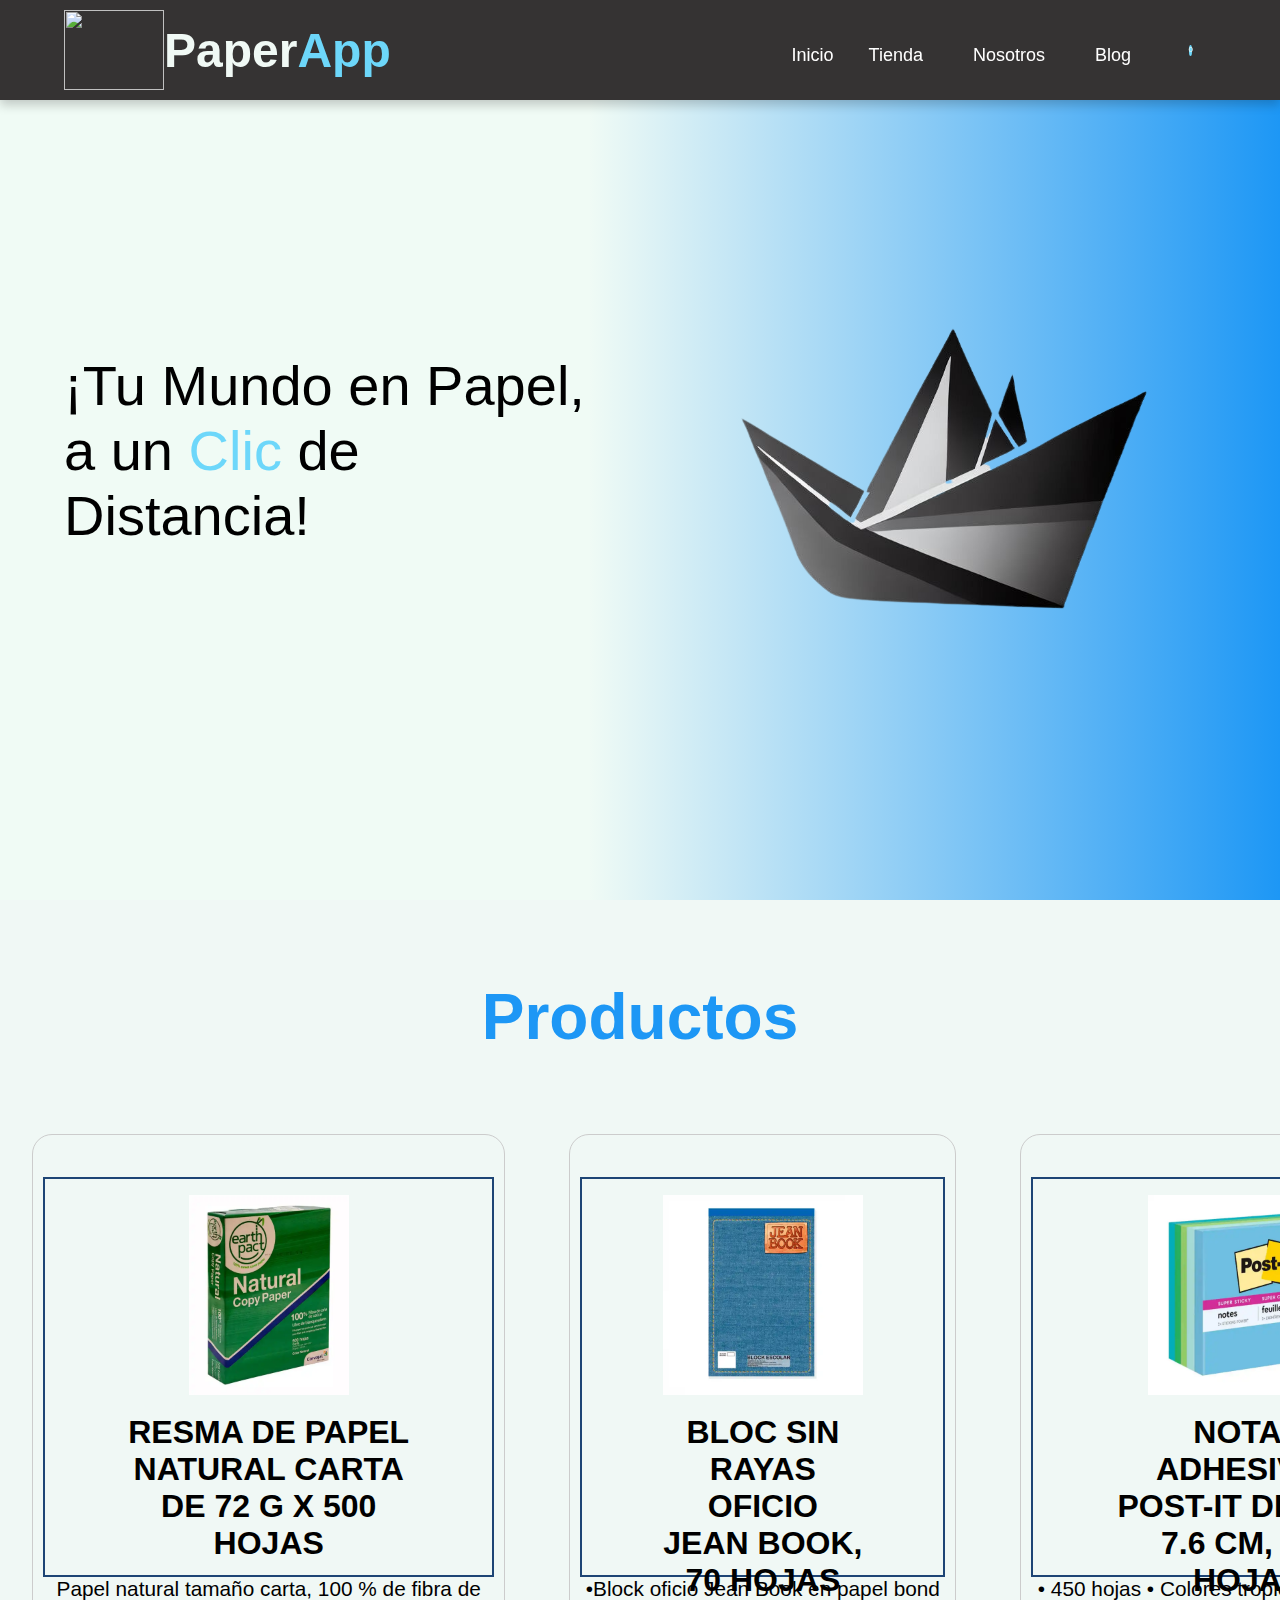
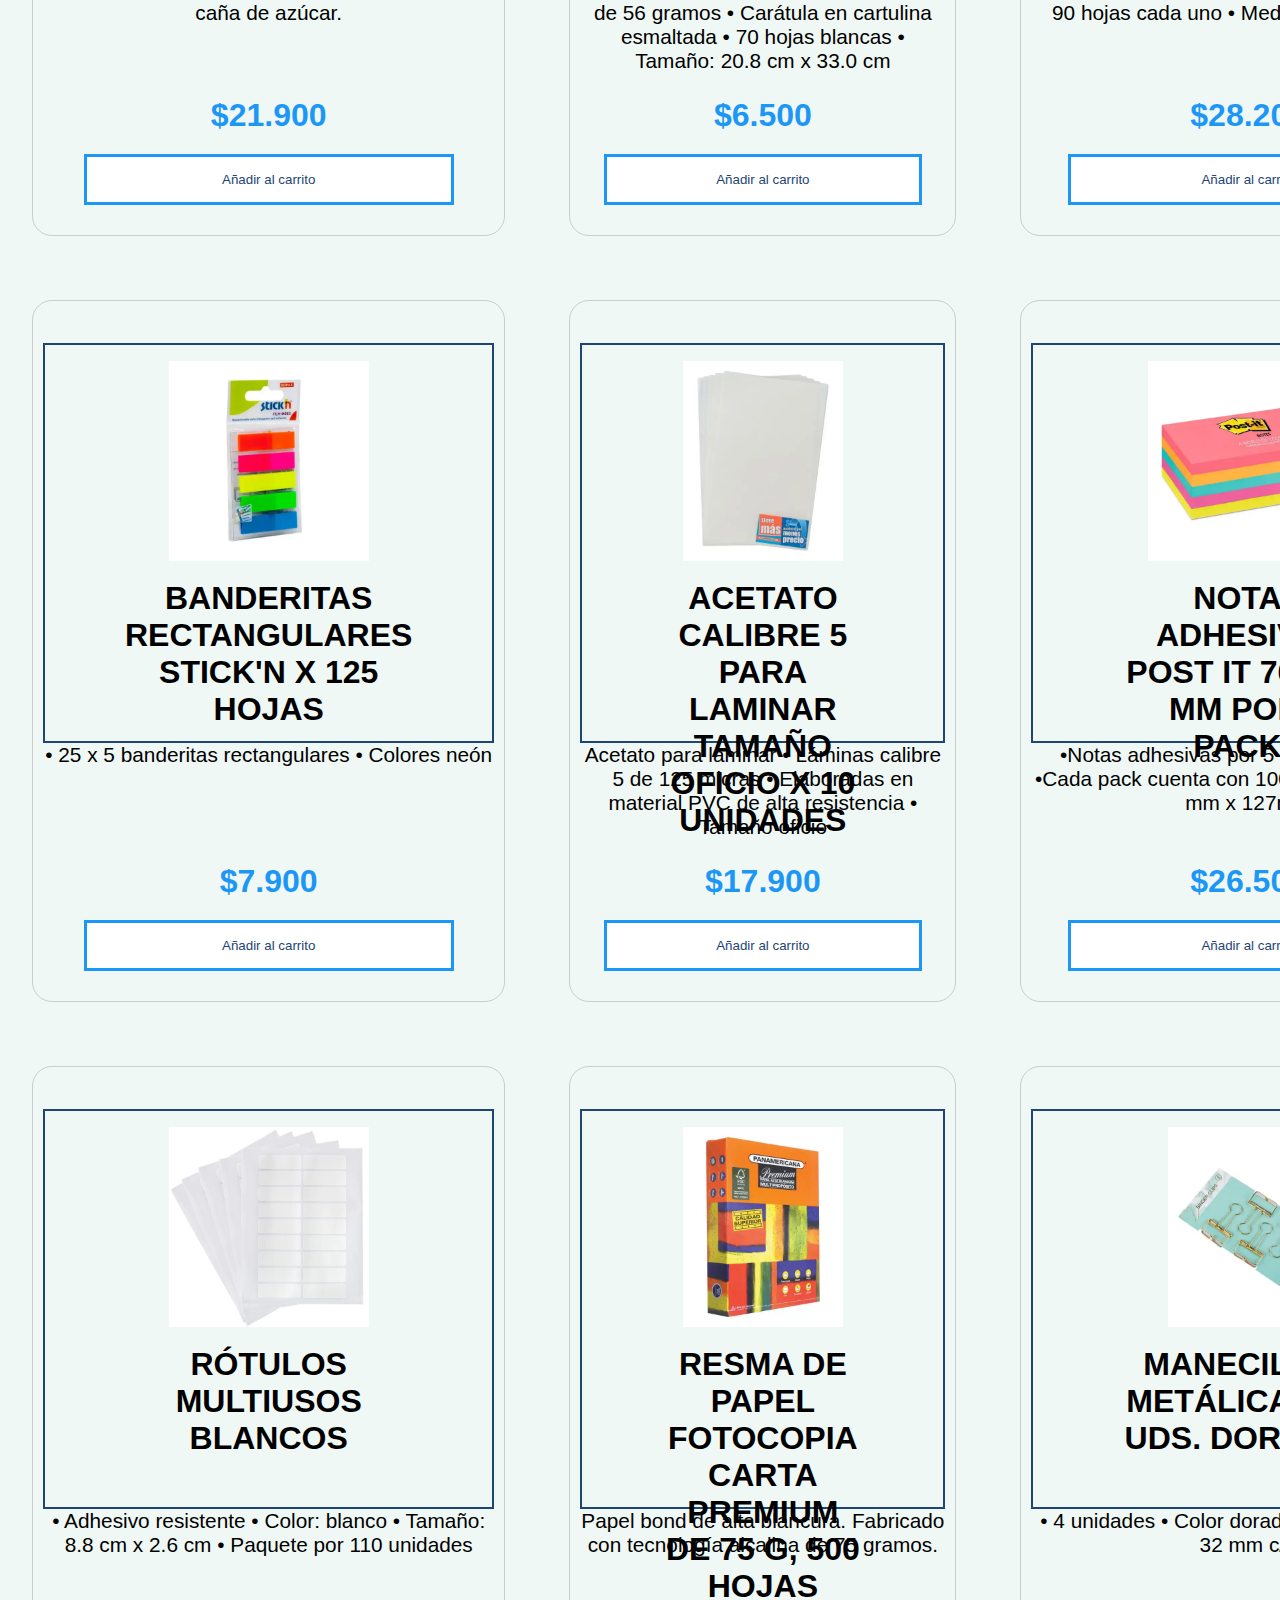
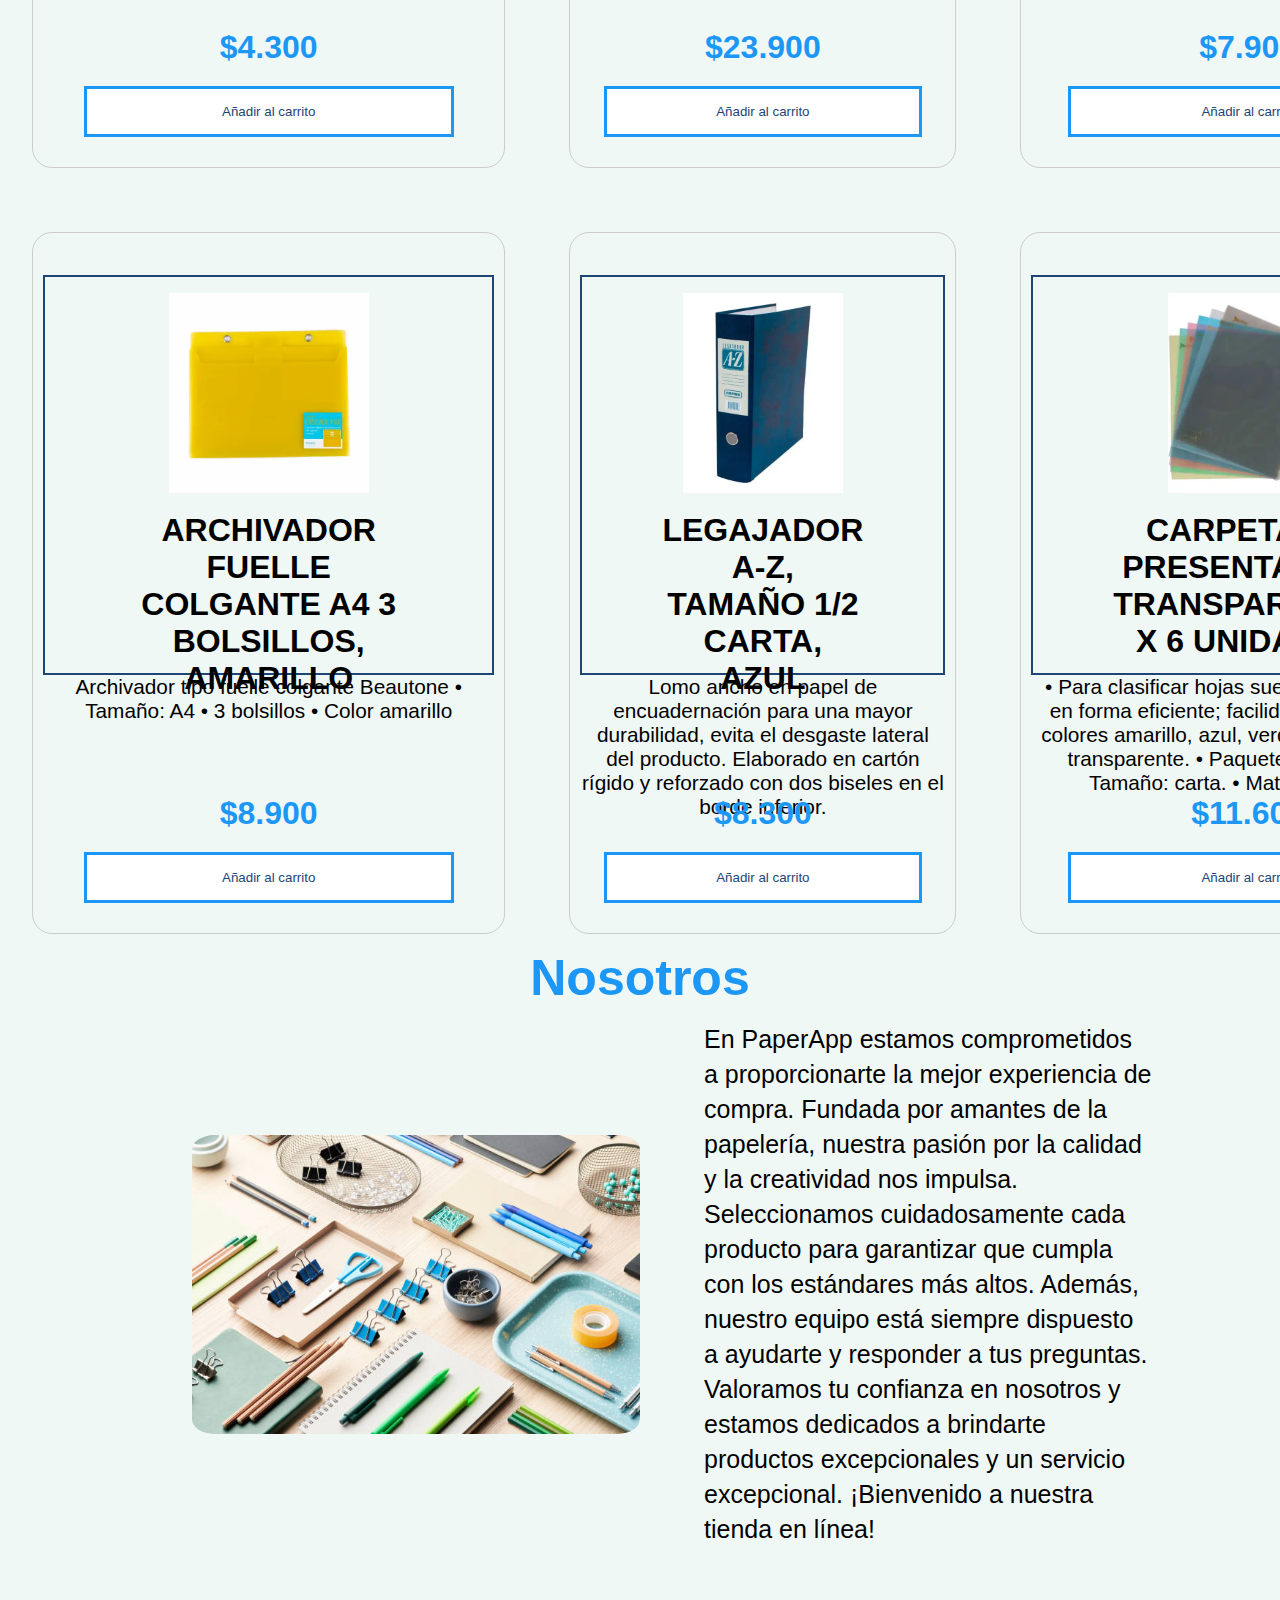
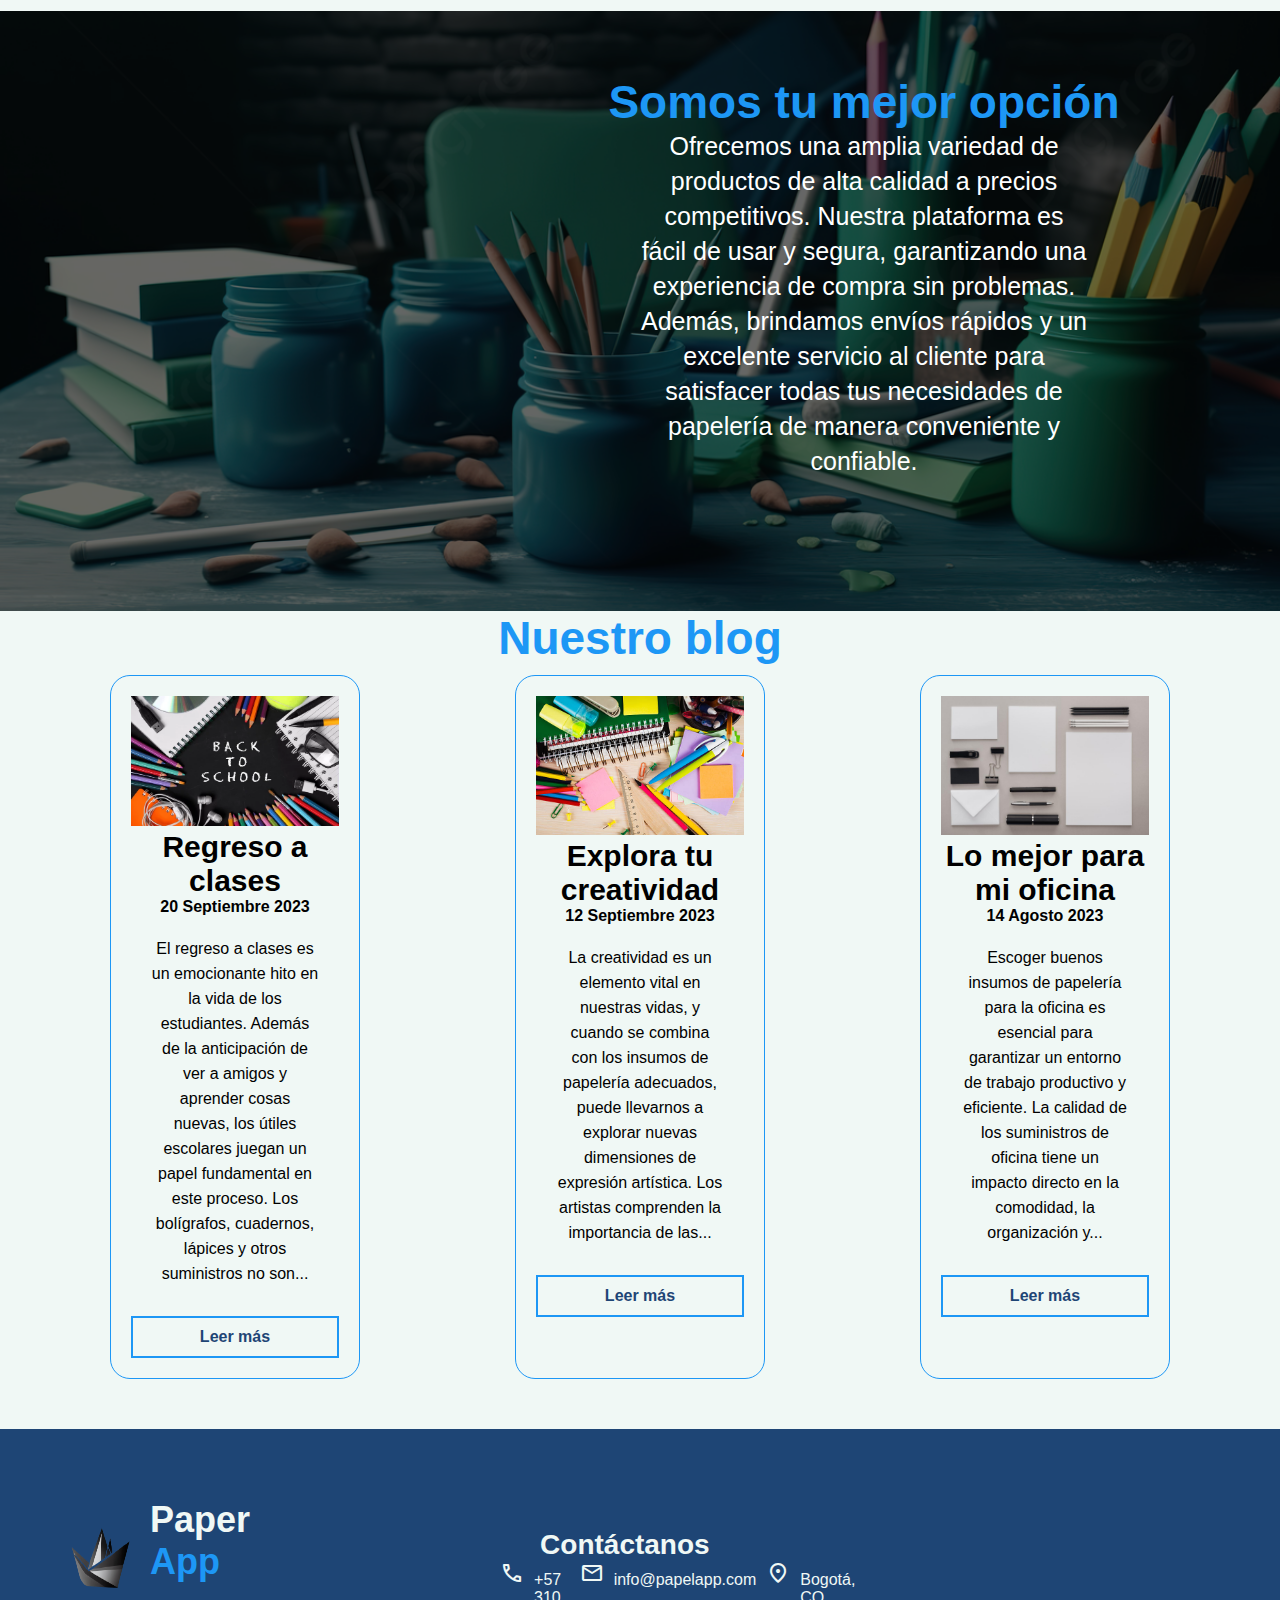
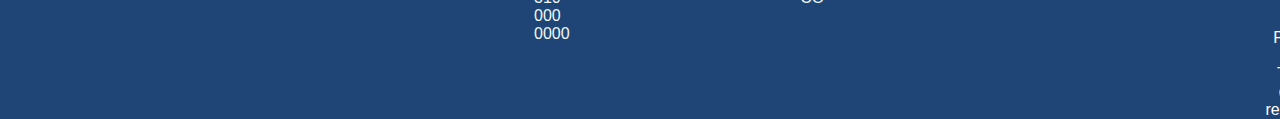
==== commit d2a29e03: "Cambio de shopping cart" ====
--- a/index.html
+++ b/index.html
@@ -23,17 +23,17 @@
                 <!-- Enalces de navegación -->
                 <ul class="links">
                     <li class="link">
-                        <a class="nav-link" href="#">Inicio</a>
+                        <a class="nav-link" href="#init">Inicio</a>
                     </li>
                     <!-- Links de la barra de navegación -->
                     <li class="link-item">
-                        <a class="nav-link" href="#">Nosotros</a>
+                        <a class="nav-link" href="#shop">Tienda</a>
                     </li>
                     <li class="link-item">
-                        <a class="nav-link" href="#">Blog</a>
+                        <a class="nav-link" href="#us">Nosotros</a>
                      </li>
                     <li class="link-item">
-                        <a class="nav-link" href="#">Tienda</a>
+                        <a class="nav-link" href="#blog">Blog</a>
                     </li>
                     
                     <li class="link-item">
@@ -56,14 +56,11 @@
         <div class="cart-content">
             <!--  -->
             <div class="cart__grid">
-                <div class="car__product">   
-                    <div class="cart__container">
-                        <table>
-                            <tr class="cart-items">
-                                
-                            </tr>
-                            <tbody></tbody>
-                        </table>
+                <div class="shopcart__product">
+                    <div class="shopcart__container">
+                        <div class="cart-items">
+                            <!-- Los productos se agregarán aquí dinámicamente mediante JavaScript -->
+                        </div>
                     </div>
                 </div>
                 <!--./producto-->
@@ -76,7 +73,7 @@
                             <th>Valor Total</th>
                         </tr>
                         <tr>
-                            <!-- aquí va el acumulador -->
+                            <th class="total-value"></th>
                             <td></td>
                             <!-- aqué el boton de comprar -->
                             <td><button onclick="comprar()">Comprar</button></td>
@@ -93,7 +90,7 @@
     <main>
        <!-- Seleccion principal del encabezado -->
         <div class="header-contain">
-            <section class="container hero__main" id="inicio">
+            <section class="container hero__main" id="init">
                 <!-- Textos y contenido destacado -->
                 <div class="hero__text">
                     <h1 class="title">
@@ -109,186 +106,189 @@
         </div>
 
 
+
         <!-- Store -->
-        <section class="store store__container">
-            <h2 class="store__heading">Productos</h2>
-    
-            <div class="store__grid">
-    
-                <div class="product" id="product1" >   
-                    <div class="product__container">
-                        <a class="product__link" href="producto.html">
-                            <img class="product__image" src="img/img_p01.jpeg" >
-                            <h3 class="product__name">RESMA DE PAPEL NATURAL CARTA DE 72 G X 500 HOJAS</h3>
-                        </a>  
-                        <p class="product__description">Papel natural tamaño carta, 100 % de fibra de caña de azúcar.</p>
-                        <p class="product__price">$21.900</p>
-                        <button  class="product_btn" >Añadir al carrito</button>  
-                    </div>
-                </div><!--./producto-->
-    
-                <div class="product" id="product2">   
-                    <div class="product__container">
-                        <a class="product__link" href="producto.html">
-                            <img class="product__image" src="img/img_p02.jpeg" >
-                            <h3 class="product__name">BLOC SIN RAYAS OFICIO JEAN BOOK, 70 HOJAS</h3>
-                        </a>  
-                        <p class="product__description">•Block oficio Jean Book en papel bond de 56 gramos
-                            • Carátula en cartulina esmaltada  
-                            • 70 hojas blancas
-                            • Tamaño: 20.8 cm x 33.0 cm </p>
-                        <p class="product__price">$6.500</p>
-                        <button  class="product_btn" >Añadir al carrito</button>  
-                    </div>
-                </div><!--./producto-->
-    
-                <div class="product" id="product3">   
-                    <div class="product__container">
-                        <a class="product__link" href="producto.html">
-                            <img class="product__image" src="img/img_p03.jpeg" >
-                            <h3 class="product__name">NOTAS ADHESIVAS POST-IT DE 7.6 X 7.6 CM, 450 HOJAS</h3>
-                        </a>  
-                        <p class="product__description">• 450 hojas
-                            • Colores tropicales
-                            • 5 colores de 90 hojas cada uno
-                            • Medidas: 7.6 x 7.6 cm</p>
-                        <p class="product__price">$28.200</p>
-                        <button  class="product_btn" >Añadir al carrito</button>  
-                    </div>
-                </div><!--./producto-->
-    
-                <div class="product" id="product4">   
-                    <div class="product__container">
-                        <a class="product__link" href="producto.html">
-                            <img class="product__image" src="img/img_p04.jpeg" >
-                            <h3 class="product__name">BANDERITAS RECTANGULARES STICK'N X 125 HOJAS</h3>
-                        </a>  
-                        <p class="product__description">• 25 x 5 banderitas rectangulares
-                            • Colores neón</p>
-                        <p class="product__price">$7.900</p>
-                        <button  class="product_btn" >Añadir al carrito</button>  
-                    </div>
-                </div><!--./producto-->
-    
-                <div class="product" id="product5">   
-                    <div class="product__container">
-                        <a class="product__link" href="producto.html">
-                            <img class="product__image" src="img/img_p05.jpeg" >
-                            <h3 class="product__name">ACETATO CALIBRE 5 PARA LAMINAR TAMAÑO OFICIO X 10 UNIDADES</h3>
-                        </a>  
-                        <p class="product__description">Acetato para laminar • Láminas calibre 5 de 125 micras
-                            • Elaboradas en material PVC de alta resistencia 
-                            • Tamaño oficio
-                             </p>
-                        <p class="product__price">$17.900</p>
-                        <button  class="product_btn" >Añadir al carrito</button>  
-                    </div>
-                </div><!--./producto-->
-    
-                <div class="product" id="product6">   
-                    <div class="product__container">
-                        <a class="product__link" href="producto.html">
-                            <img class="product__image" src="img/img_p06.jpeg" >
-                            <h3 class="product__name">NOTAS ADHESIVAS POST IT 76X127 MM POR 5 PACKS</h3>
-                        </a>  
-                        <p class="product__description">•Notas adhesivas por 5 packs de colores
-                            •Cada pack cuenta con 100 hojas
-                            •Tamaño 76 mm x 127mm</p>
-                        <p class="product__price">$26.500</p>
-                        <button  class="product_btn" >Añadir al carrito</button>  
-                    </div>
-                </div><!--./producto-->
-    
-                <div class="product" id="product7">   
-                    <div class="product__container">
-                        <a class="product__link" href="producto.html">
-                            <img class="product__image" src="img/img_p07.jpeg" >
-                            <h3 class="product__name">RÓTULOS MULTIUSOS BLANCOS</h3>
-                        </a>  
-                        <p class="product__description">• Adhesivo resistente
-                            • Color: blanco
-                            • Tamaño: 8.8 cm x 2.6 cm
-                            • Paquete por 110 unidades</p>
-                        <p class="product__price">$4.300</p>
-                        <button  class="product_btn" >Añadir al carrito</button>  
-                    </div>
-                </div><!--./producto-->
-    
-                <div class="product" id="product8">   
-                    <div class="product__container">
-                        <a class="product__link" href="producto.html">
-                            <img class="product__image" src="img/img_p08.jpeg" >
-                            <h3 class="product__name">RESMA DE PAPEL FOTOCOPIA CARTA PREMIUM DE 75 G, 500 HOJAS</h3>
-                        </a>  
-                        <p class="product__description">Papel bond de alta blancura. Fabricado con tecnología alcalina de 75 gramos. </p>
-                        <p class="product__price">$23.900</p>
-                        <button  class="product_btn" >Añadir al carrito</button>  
-                    </div>
-                </div><!--./producto-->
-    
-                <div class="product" id="product9">   
-                    <div class="product__container">
-                        <a class="product__link" href="producto.html">
-                            <img class="product__image" src="img/img_p09.jpeg" >
-                            <h3 class="product__name">MANECILLAS METÁLICAS X 4 UDS. DORADAS</h3>
-                        </a>  
-                        <p class="product__description">•	4 unidades
-                            •	Color dorado
-                            •	Tamaño aprox.: 32 mm c/u</p>
-                        <p class="product__price">$7.900</p>
-                        <button  class="product_btn" >Añadir al carrito</button>  
-                    </div>
-                </div><!--./producto-->
-    
-                <div class="product" id="product10">   
-                    <div class="product__container">
-                        <a class="product__link" href="producto.html">
-                            <img class="product__image" src="img/img_p10.jpeg" >
-                            <h3 class="product__name">ARCHIVADOR FUELLE COLGANTE A4 3 BOLSILLOS, AMARILLO</h3>
-                        </a>  
-                        <p class="product__description">Archivador tipo fuelle colgante Beautone
-    
-                            •	Tamaño: A4
-                            •	3 bolsillos
-                            •	Color amarillo</p>
-                        <p class="product__price">$8.900</p>
-                        <button  class="product_btn" >Añadir al carrito</button>  
-                    </div>
-                </div><!--./producto-->
-    
-                <div class="product" id="product11">   
-                    <div class="product__container">
-                        <a class="product__link" href="producto.html">
-                            <img class="product__image" src="img/img_p11.jpeg" >
-                            <h3 class="product__name">LEGAJADOR A-Z, TAMAÑO 1/2 CARTA, AZUL</h3>
-                        </a>  
-                        <p class="product__description">Lomo ancho en papel de encuadernación para una mayor durabilidad, evita el desgaste lateral del producto. 
-                            Elaborado en cartón rígido y reforzado con dos biseles en el borde inferior.</p>
-                        <p class="product__price">$8.300</p>
-                        <button  class="product_btn" >Añadir al carrito</button>  
-                    </div>
-                </div><!--./producto-->
-    
-                <div class="product" id="product12">   
-                    <div class="product__container">
-                        <a class="product__link" href="producto.html">
-                            <img class="product__image" src="img/img_p12.jpeg" >
-                            <h3 class="product__name">CARPETA DE PRESENTACIÓN TRANSPARENTE, X 6 UNIDADES</h3>
-                        </a>  
-                        <p class="product__description">• Para clasificar hojas sueltas y documentos en forma eficiente; facilidad para abrir.
-                            • En colores amarillo, azul, verde, rosado, humo y transparente. 
-                            • Paquete x 6 unidades. 
-                            • Tamaño: carta. 
-                            • Material: plástico.</p>
-                        <p class="product__price">$11.600</p>
-                        <button  class="product_btn" >Añadir al carrito</button>  
-                    </div>
-                </div><!--./producto-->
-    
-    
-            </div><!--./productos__grid-->
-    
-        </section>
+        <div class="store-background">
+            <section class="store store__container" id="shop">
+                <h2 class="store__heading">Productos</h2>
+        
+                <div class="store__grid">
+        
+                    <div class="product" id="product1" >   
+                        <div class="product__container">
+                            <a class="product__link" href="producto.html">
+                                <img class="product__image" src="img/img_p01.jpeg" >
+                                <h3 class="product__name">RESMA DE PAPEL NATURAL CARTA DE 72 G X 500 HOJAS</h3>
+                            </a>  
+                            <p class="product__description">Papel natural tamaño carta, 100 % de fibra de caña de azúcar.</p>
+                            <p class="product__price">$21.900</p>
+                            <button  class="product_btn" >Añadir al carrito</button>  
+                        </div>
+                    </div><!--./producto-->
+        
+                    <div class="product" id="product2">   
+                        <div class="product__container">
+                            <a class="product__link" href="producto.html">
+                                <img class="product__image" src="img/img_p02.jpeg" >
+                                <h3 class="product__name">BLOC SIN RAYAS OFICIO JEAN BOOK, 70 HOJAS</h3>
+                            </a>  
+                            <p class="product__description">•Block oficio Jean Book en papel bond de 56 gramos
+                                • Carátula en cartulina esmaltada  
+                                • 70 hojas blancas
+                                • Tamaño: 20.8 cm x 33.0 cm </p>
+                            <p class="product__price">$6.500</p>
+                            <button  class="product_btn" >Añadir al carrito</button>  
+                        </div>
+                    </div><!--./producto-->
+        
+                    <div class="product" id="product3">   
+                        <div class="product__container">
+                            <a class="product__link" href="producto.html">
+                                <img class="product__image" src="img/img_p03.jpeg" >
+                                <h3 class="product__name">NOTAS ADHESIVAS POST-IT DE 7.6 X 7.6 CM, 450 HOJAS</h3>
+                            </a>  
+                            <p class="product__description">• 450 hojas
+                                • Colores tropicales
+                                • 5 colores de 90 hojas cada uno
+                                • Medidas: 7.6 x 7.6 cm</p>
+                            <p class="product__price">$28.200</p>
+                            <button  class="product_btn" >Añadir al carrito</button>  
+                        </div>
+                    </div><!--./producto-->
+        
+                    <div class="product" id="product4">   
+                        <div class="product__container">
+                            <a class="product__link" href="producto.html">
+                                <img class="product__image" src="img/img_p04.jpeg" >
+                                <h3 class="product__name">BANDERITAS RECTANGULARES STICK'N X 125 HOJAS</h3>
+                            </a>  
+                            <p class="product__description">• 25 x 5 banderitas rectangulares
+                                • Colores neón</p>
+                            <p class="product__price">$7.900</p>
+                            <button  class="product_btn" >Añadir al carrito</button>  
+                        </div>
+                    </div><!--./producto-->
+        
+                    <div class="product" id="product5">   
+                        <div class="product__container">
+                            <a class="product__link" href="producto.html">
+                                <img class="product__image" src="img/img_p05.jpeg" >
+                                <h3 class="product__name">ACETATO CALIBRE 5 PARA LAMINAR TAMAÑO OFICIO X 10 UNIDADES</h3>
+                            </a>  
+                            <p class="product__description">Acetato para laminar • Láminas calibre 5 de 125 micras
+                                • Elaboradas en material PVC de alta resistencia 
+                                • Tamaño oficio
+                                </p>
+                            <p class="product__price">$17.900</p>
+                            <button  class="product_btn" >Añadir al carrito</button>  
+                        </div>
+                    </div><!--./producto-->
+        
+                    <div class="product" id="product6">   
+                        <div class="product__container">
+                            <a class="product__link" href="producto.html">
+                                <img class="product__image" src="img/img_p06.jpeg" >
+                                <h3 class="product__name">NOTAS ADHESIVAS POST IT 76X127 MM POR 5 PACKS</h3>
+                            </a>  
+                            <p class="product__description">•Notas adhesivas por 5 packs de colores
+                                •Cada pack cuenta con 100 hojas
+                                •Tamaño 76 mm x 127mm</p>
+                            <p class="product__price">$26.500</p>
+                            <button  class="product_btn" >Añadir al carrito</button>  
+                        </div>
+                    </div><!--./producto-->
+        
+                    <div class="product" id="product7">   
+                        <div class="product__container">
+                            <a class="product__link" href="producto.html">
+                                <img class="product__image" src="img/img_p07.jpeg" >
+                                <h3 class="product__name">RÓTULOS MULTIUSOS BLANCOS</h3>
+                            </a>  
+                            <p class="product__description">• Adhesivo resistente
+                                • Color: blanco
+                                • Tamaño: 8.8 cm x 2.6 cm
+                                • Paquete por 110 unidades</p>
+                            <p class="product__price">$4.300</p>
+                            <button  class="product_btn" >Añadir al carrito</button>  
+                        </div>
+                    </div><!--./producto-->
+        
+                    <div class="product" id="product8">   
+                        <div class="product__container">
+                            <a class="product__link" href="producto.html">
+                                <img class="product__image" src="img/img_p08.jpeg" >
+                                <h3 class="product__name">RESMA DE PAPEL FOTOCOPIA CARTA PREMIUM DE 75 G, 500 HOJAS</h3>
+                            </a>  
+                            <p class="product__description">Papel bond de alta blancura. Fabricado con tecnología alcalina de 75 gramos. </p>
+                            <p class="product__price">$23.900</p>
+                            <button  class="product_btn" >Añadir al carrito</button>  
+                        </div>
+                    </div><!--./producto-->
+        
+                    <div class="product" id="product9">   
+                        <div class="product__container">
+                            <a class="product__link" href="producto.html">
+                                <img class="product__image" src="img/img_p09.jpeg" >
+                                <h3 class="product__name">MANECILLAS METÁLICAS X 4 UDS. DORADAS</h3>
+                            </a>  
+                            <p class="product__description">•	4 unidades
+                                •	Color dorado
+                                •	Tamaño aprox.: 32 mm c/u</p>
+                            <p class="product__price">$7.900</p>
+                            <button  class="product_btn" >Añadir al carrito</button>  
+                        </div>
+                    </div><!--./producto-->
+        
+                    <div class="product" id="product10">   
+                        <div class="product__container">
+                            <a class="product__link" href="producto.html">
+                                <img class="product__image" src="img/img_p10.jpeg" >
+                                <h3 class="product__name">ARCHIVADOR FUELLE COLGANTE A4 3 BOLSILLOS, AMARILLO</h3>
+                            </a>  
+                            <p class="product__description">Archivador tipo fuelle colgante Beautone
+        
+                                •	Tamaño: A4
+                                •	3 bolsillos
+                                •	Color amarillo</p>
+                            <p class="product__price">$8.900</p>
+                            <button  class="product_btn" >Añadir al carrito</button>  
+                        </div>
+                    </div><!--./producto-->
+        
+                    <div class="product" id="product11">   
+                        <div class="product__container">
+                            <a class="product__link" href="producto.html">
+                                <img class="product__image" src="img/img_p11.jpeg" >
+                                <h3 class="product__name">LEGAJADOR A-Z, TAMAÑO 1/2 CARTA, AZUL</h3>
+                            </a>  
+                            <p class="product__description">Lomo ancho en papel de encuadernación para una mayor durabilidad, evita el desgaste lateral del producto. 
+                                Elaborado en cartón rígido y reforzado con dos biseles en el borde inferior.</p>
+                            <p class="product__price">$8.300</p>
+                            <button  class="product_btn" >Añadir al carrito</button>  
+                        </div>
+                    </div><!--./producto-->
+        
+                    <div class="product" id="product12">   
+                        <div class="product__container">
+                            <a class="product__link" href="producto.html">
+                                <img class="product__image" src="img/img_p12.jpeg" >
+                                <h3 class="product__name">CARPETA DE PRESENTACIÓN TRANSPARENTE, X 6 UNIDADES</h3>
+                            </a>  
+                            <p class="product__description">• Para clasificar hojas sueltas y documentos en forma eficiente; facilidad para abrir.
+                                • En colores amarillo, azul, verde, rosado, humo y transparente. 
+                                • Paquete x 6 unidades. 
+                                • Tamaño: carta. 
+                                • Material: plástico.</p>
+                            <p class="product__price">$11.600</p>
+                            <button  class="product_btn" >Añadir al carrito</button>  
+                        </div>
+                    </div><!--./producto-->
+        
+        
+                </div><!--./productos__grid-->
+        
+            </section>
+        </div>
 
         <section id="us" class="us">
             <div>
--- a/css/styles.css
+++ b/css/styles.css
@@ -18,14 +18,8 @@
     max-width: 100%;
 }
 
-/* .store {
-
-    
-    display: grid;
-    grid-template-columns: 2fr 3fr;
-    column-gap: 1rem;
-    align-items: center;
-    
+/* .store-background {
+    background-image: linear-gradient( 92.7deg,  rgba(245,212,212,1) 8.5%, rgba(252,251,224,1) 90.2% );
 } */
 
 .store__container{
@@ -39,7 +33,7 @@
     font-size: 4rem;
     text-align: center;
     font-weight: 900;
-    color: var(--darkblue);
+    color: var(--blue);
     margin: 5rem 0;
 }
 .store__grid {
@@ -56,6 +50,12 @@
     text-align: center;
     align-items: center;
 }
+
+
+.product:hover {
+    transform: translateY(-5px);
+}
+
 .product__name {
     font-size: 2rem;
     text-transform:capitalize;
@@ -114,27 +114,7 @@
     background-color: var(--blue);
     color: var(--white2);
     transition: background-color 0.5s;
-}:root{
-    --white: #fff;
-    --white2: #F0F8F5;
-    --lightblue: #6DD7FA;
-    --blue: #1D97F5;
-    --darkblue:#1E4575;
-    --black: #000;
-}
-
-/* Resetear estilos por defecto */
-* {
-    margin: 0;
-    padding: 0;
-    box-sizing: border-box;
-}
-
-/* Fuentes */
-body {
-    font-family: 'TT Rationalist Trl', sans-serif;
-}
-
+}
 /* Colores */
 body {
     background-color: #F0F8F5;
@@ -144,7 +124,7 @@
 /* Contenedor de header */
 .container{
     width: 90%;
-    max-width: 1200px;
+    max-width: 1400px;
     margin: 0 auto; /* Centrar div */
     /* Esta propiedad se encaerga de ocultar los elementos, todos los elementos que tengan clase container se va a ocultar
     OVERFLOW, es si sobresale, todo lo que sobresalga se esconde con el hidden*/
@@ -160,7 +140,7 @@
     width: 100%;
     box-shadow: 0px 5px 10px rgba(0, 0, 0, 0.2);
     position: fixed;
-    z-index: 1;
+    z-index: 5;
 
 }
 
@@ -279,7 +259,7 @@
     width: 100%;
     height: 100%;
     background-color: rgba(0, 0, 0, 0.7); /* Fondo oscuro semitransparente */
-    z-index: 3; /* Asegura que el modal esté en la parte superior */
+    z-index: 6; /* Asegura que el modal esté en la parte superior */
     justify-content: center;
     align-items: center;
     overflow: auto;
@@ -387,13 +367,58 @@
     font-family: 'TT Rationalist Trl', sans-serif;
                                           
 }
-:root{
-    --white: #fff;
-    --white2: #F0F8F5;
-    --lightblue: #6DD7FA;
-    --blue: #1D97F5;
-    --darkblue:#1E4575;
-    --black: #000;
+
+/* Shopping cart products */
+
+.shopcart__product {
+    border: 1px solid #ccc;
+    border-radius: 10px;
+    margin: 20px;
+    background-color: #fff;
+    box-shadow: 0 4px 6px rgba(0, 0, 0, 0.1);
+    transition: transform 0.2s;
+    width: 100%;
+}
+
+.shopcart__container {
+    padding: 20px;
+}
+
+.shopcart-item {
+    display: flex;
+    border-bottom: 1px solid #e5e5e5;
+    padding: 20px;
+}
+
+.shopproduct__image {
+    max-width: 100px;
+    height: auto;
+    border-radius: 8px;
+    margin-right: 20px;
+    box-shadow: 0 2px 4px rgba(0, 0, 0, 0.1);
+}
+
+.shopproduct-details {
+    flex: 1;
+}
+
+.shopproduct-details h3 {
+    font-size: 1.2rem;
+    margin: 0;
+}
+
+.shopproduct-details p {
+    font-size: 1rem;
+    color: #666;
+    margin: 5px 0;
+}
+
+.shopproduct-details p:last-child {
+    font-weight: bold;
+}
+
+.shopcart-item:last-child {
+    border-bottom: none;
 }
 
 /*Nosotros*/
@@ -448,7 +473,7 @@
 .bannerContent{
     display: block;
     position: absolute;
-    z-index: 20;
+    z-index: 2;
 }
 .bannerTitle{
     color: var(--blue);
@@ -507,7 +532,7 @@
     flex-wrap: wrap; 
     justify-content: space-between; 
     padding:0px 100px;
-  }
+}
   
 .card {
     width: calc(25% - 20px); 
--- a/css/styles.css
+++ b/css/styles.css
@@ -18,14 +18,8 @@
     max-width: 100%;
 }
 
-/* .store {
-
-    
-    display: grid;
-    grid-template-columns: 2fr 3fr;
-    column-gap: 1rem;
-    align-items: center;
-    
+/* .store-background {
+    background-image: linear-gradient( 92.7deg,  rgba(245,212,212,1) 8.5%, rgba(252,251,224,1) 90.2% );
 } */
 
 .store__container{
@@ -39,7 +33,7 @@
     font-size: 4rem;
     text-align: center;
     font-weight: 900;
-    color: var(--darkblue);
+    color: var(--blue);
     margin: 5rem 0;
 }
 .store__grid {
@@ -56,6 +50,12 @@
     text-align: center;
     align-items: center;
 }
+
+
+.product:hover {
+    transform: translateY(-5px);
+}
+
 .product__name {
     font-size: 2rem;
     text-transform:capitalize;
@@ -114,27 +114,7 @@
     background-color: var(--blue);
     color: var(--white2);
     transition: background-color 0.5s;
-}:root{
-    --white: #fff;
-    --white2: #F0F8F5;
-    --lightblue: #6DD7FA;
-    --blue: #1D97F5;
-    --darkblue:#1E4575;
-    --black: #000;
-}
-
-/* Resetear estilos por defecto */
-* {
-    margin: 0;
-    padding: 0;
-    box-sizing: border-box;
-}
-
-/* Fuentes */
-body {
-    font-family: 'TT Rationalist Trl', sans-serif;
-}
-
+}
 /* Colores */
 body {
     background-color: #F0F8F5;
@@ -144,7 +124,7 @@
 /* Contenedor de header */
 .container{
     width: 90%;
-    max-width: 1200px;
+    max-width: 1400px;
     margin: 0 auto; /* Centrar div */
     /* Esta propiedad se encaerga de ocultar los elementos, todos los elementos que tengan clase container se va a ocultar
     OVERFLOW, es si sobresale, todo lo que sobresalga se esconde con el hidden*/
@@ -160,7 +140,7 @@
     width: 100%;
     box-shadow: 0px 5px 10px rgba(0, 0, 0, 0.2);
     position: fixed;
-    z-index: 1;
+    z-index: 5;
 
 }
 
@@ -279,7 +259,7 @@
     width: 100%;
     height: 100%;
     background-color: rgba(0, 0, 0, 0.7); /* Fondo oscuro semitransparente */
-    z-index: 3; /* Asegura que el modal esté en la parte superior */
+    z-index: 6; /* Asegura que el modal esté en la parte superior */
     justify-content: center;
     align-items: center;
     overflow: auto;
@@ -387,13 +367,58 @@
     font-family: 'TT Rationalist Trl', sans-serif;
                                           
 }
-:root{
-    --white: #fff;
-    --white2: #F0F8F5;
-    --lightblue: #6DD7FA;
-    --blue: #1D97F5;
-    --darkblue:#1E4575;
-    --black: #000;
+
+/* Shopping cart products */
+
+.shopcart__product {
+    border: 1px solid #ccc;
+    border-radius: 10px;
+    margin: 20px;
+    background-color: #fff;
+    box-shadow: 0 4px 6px rgba(0, 0, 0, 0.1);
+    transition: transform 0.2s;
+    width: 100%;
+}
+
+.shopcart__container {
+    padding: 20px;
+}
+
+.shopcart-item {
+    display: flex;
+    border-bottom: 1px solid #e5e5e5;
+    padding: 20px;
+}
+
+.shopproduct__image {
+    max-width: 100px;
+    height: auto;
+    border-radius: 8px;
+    margin-right: 20px;
+    box-shadow: 0 2px 4px rgba(0, 0, 0, 0.1);
+}
+
+.shopproduct-details {
+    flex: 1;
+}
+
+.shopproduct-details h3 {
+    font-size: 1.2rem;
+    margin: 0;
+}
+
+.shopproduct-details p {
+    font-size: 1rem;
+    color: #666;
+    margin: 5px 0;
+}
+
+.shopproduct-details p:last-child {
+    font-weight: bold;
+}
+
+.shopcart-item:last-child {
+    border-bottom: none;
 }
 
 /*Nosotros*/
@@ -448,7 +473,7 @@
 .bannerContent{
     display: block;
     position: absolute;
-    z-index: 20;
+    z-index: 2;
 }
 .bannerTitle{
     color: var(--blue);
@@ -507,7 +532,7 @@
     flex-wrap: wrap; 
     justify-content: space-between; 
     padding:0px 100px;
-  }
+}
   
 .card {
     width: calc(25% - 20px); 
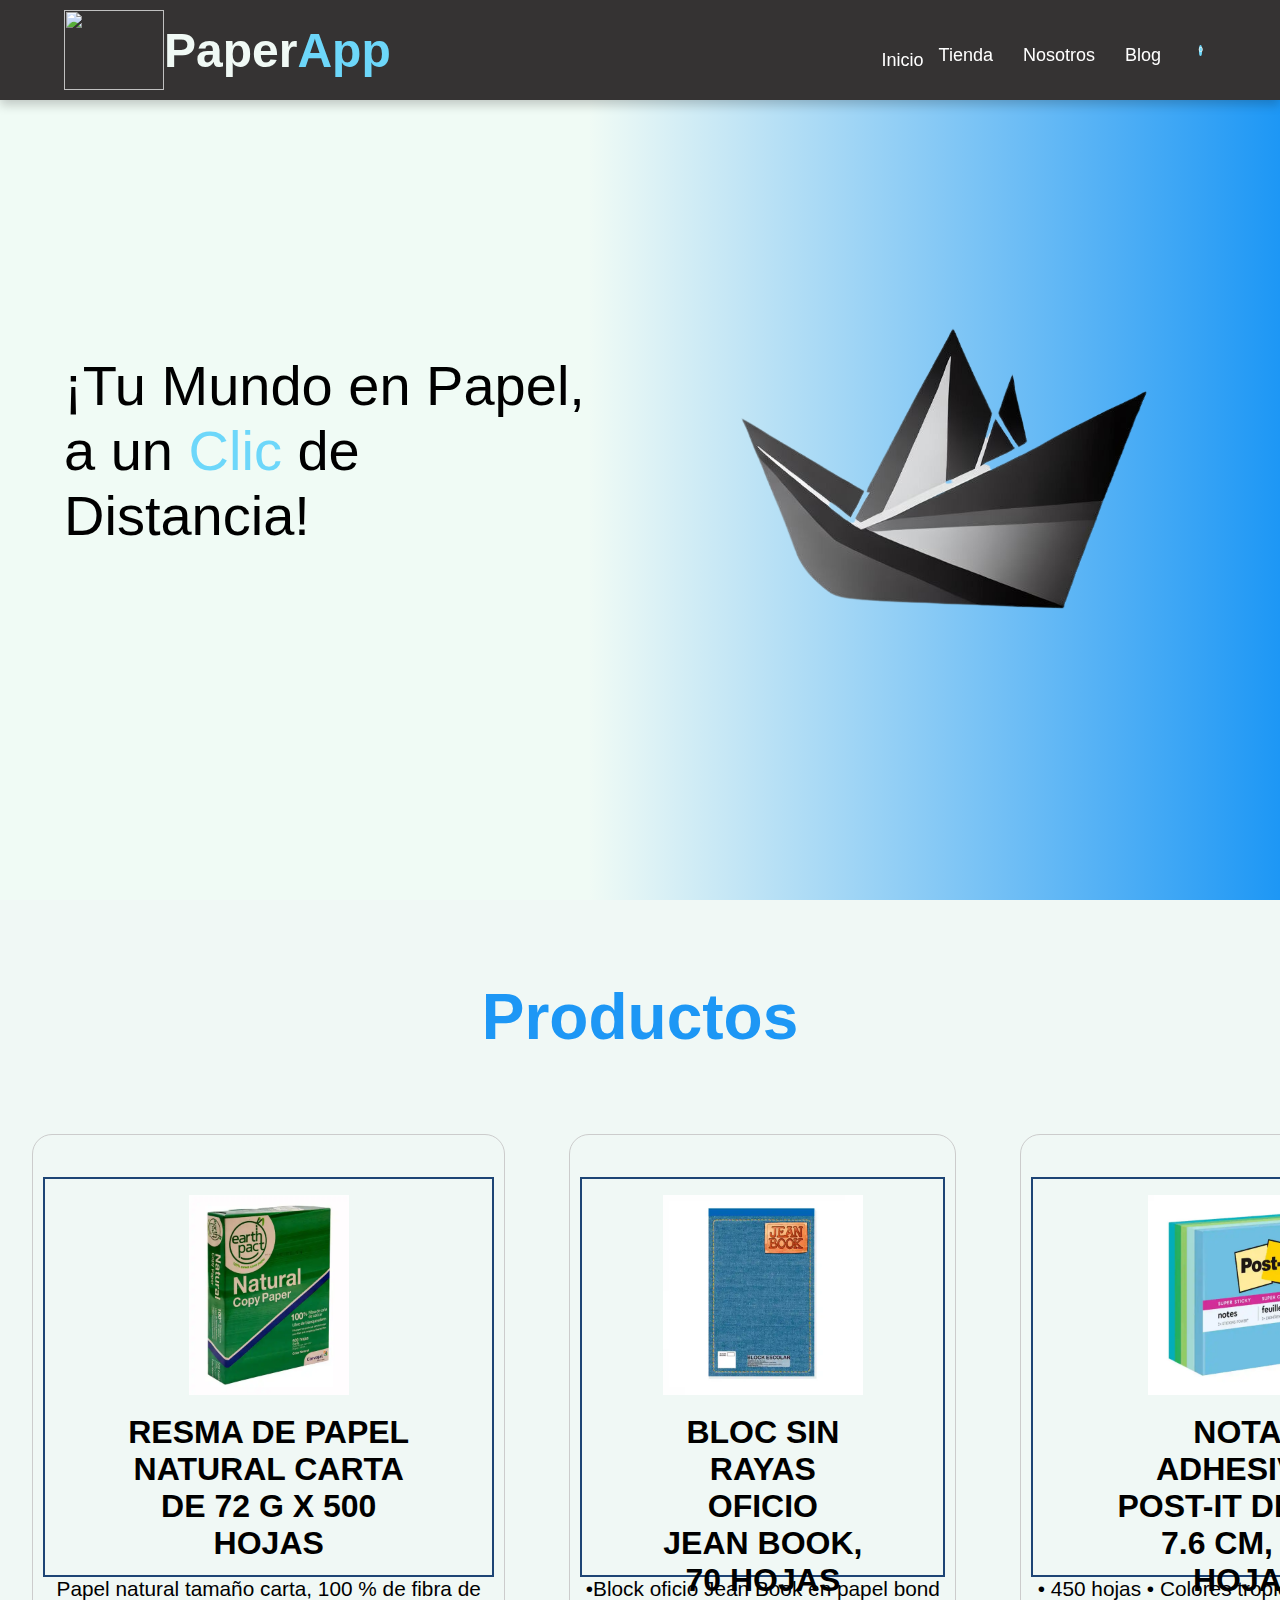
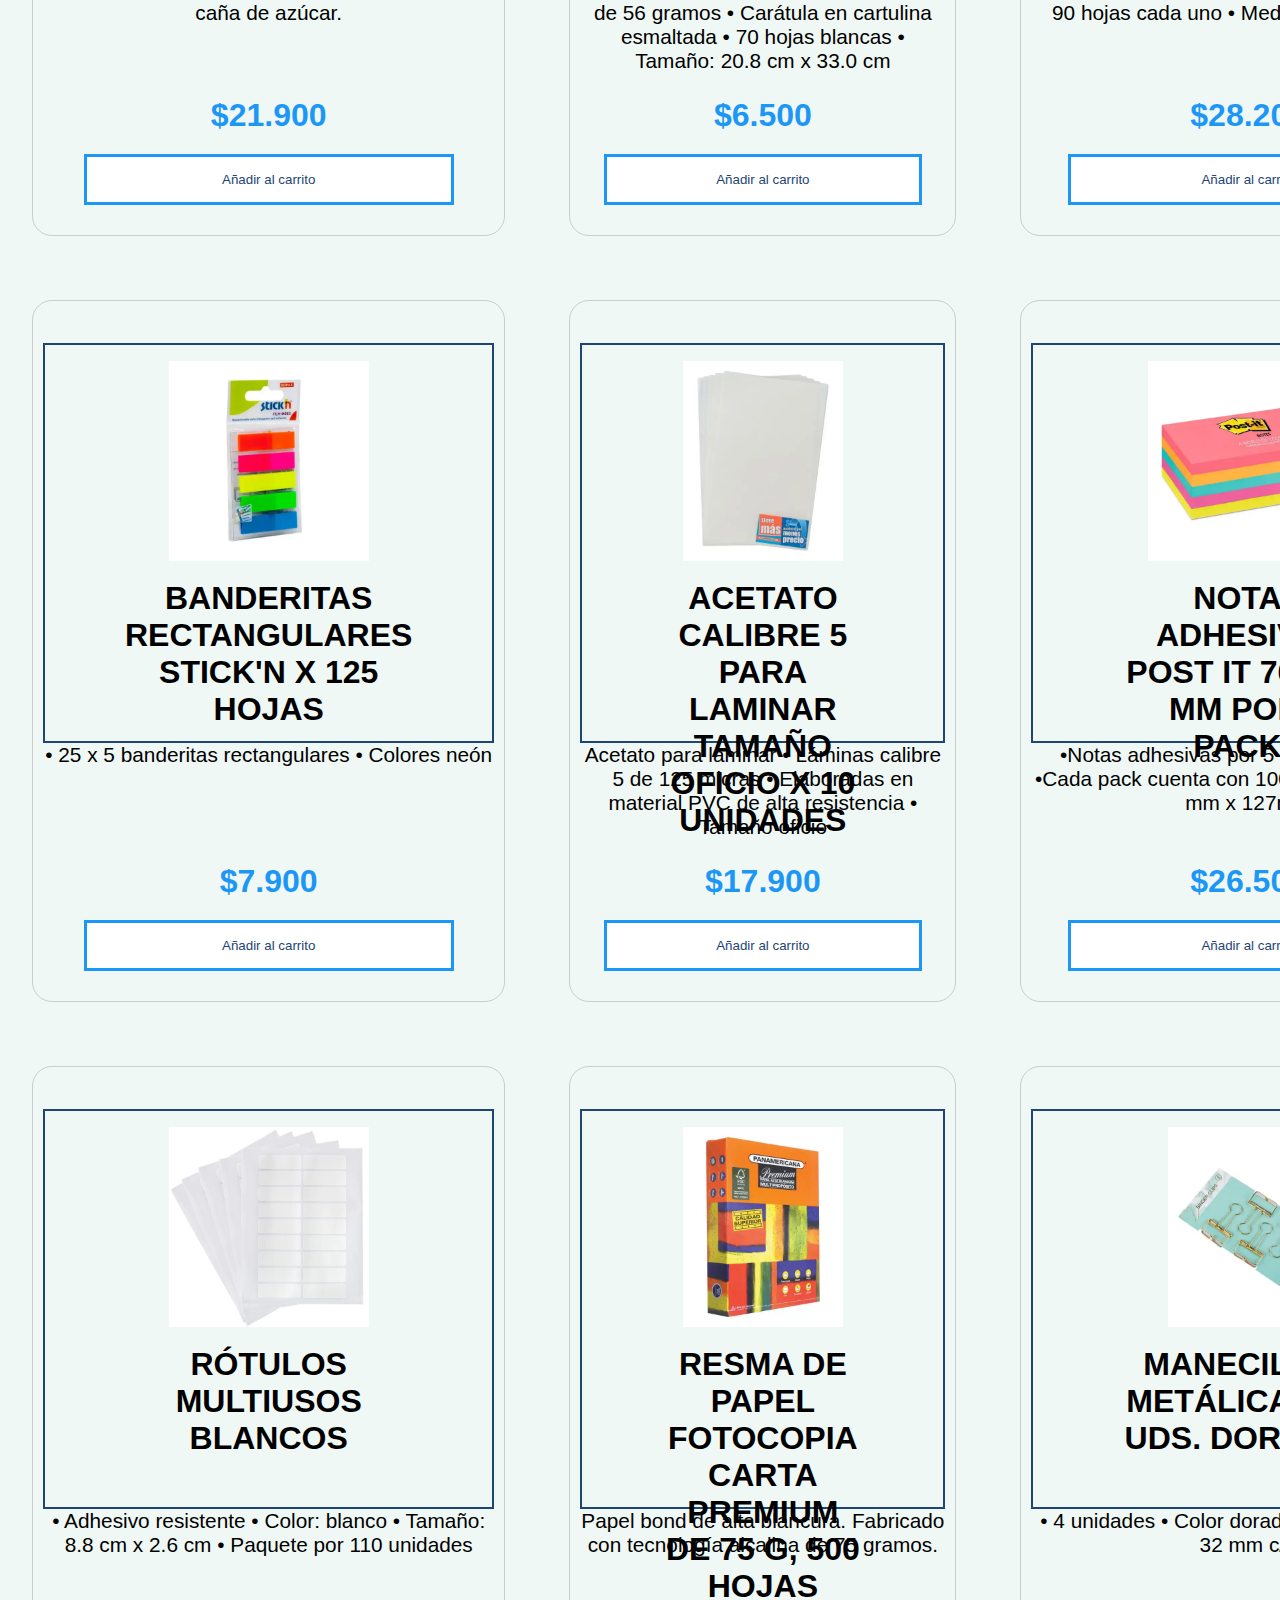
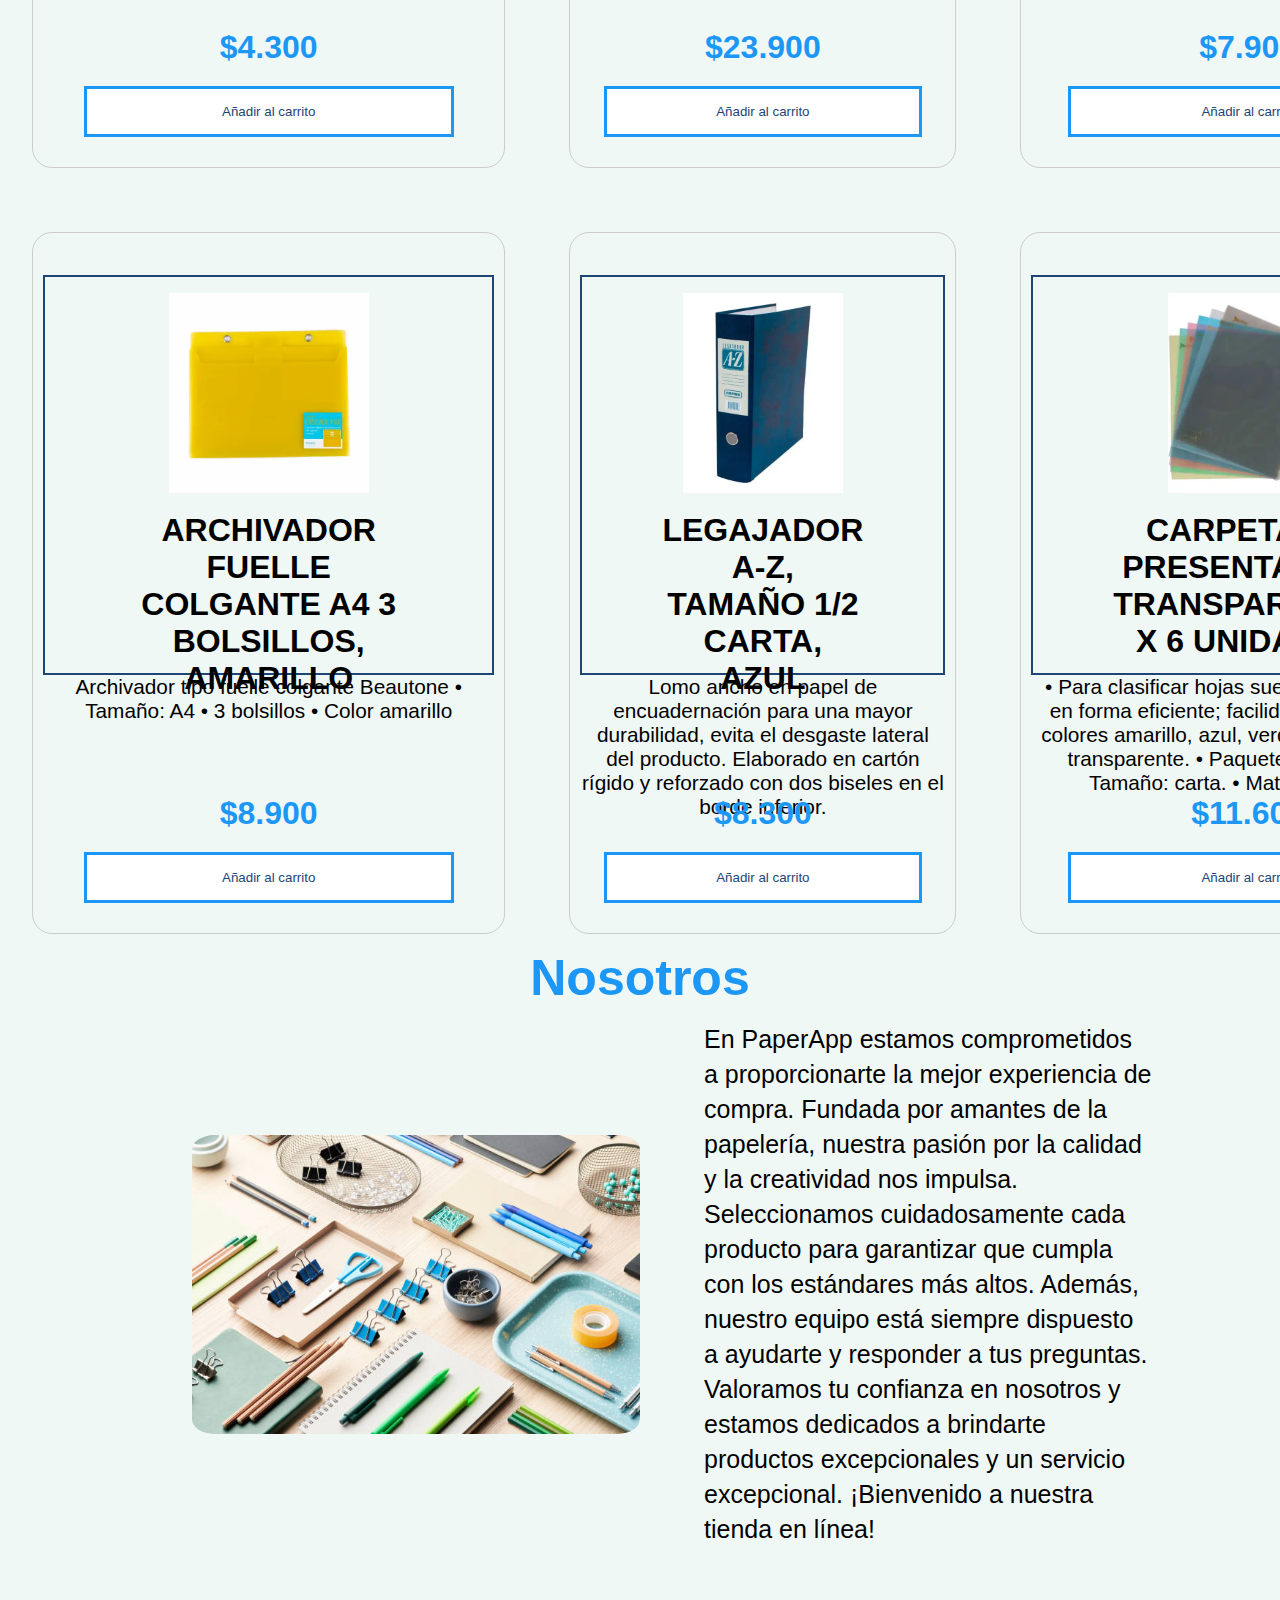
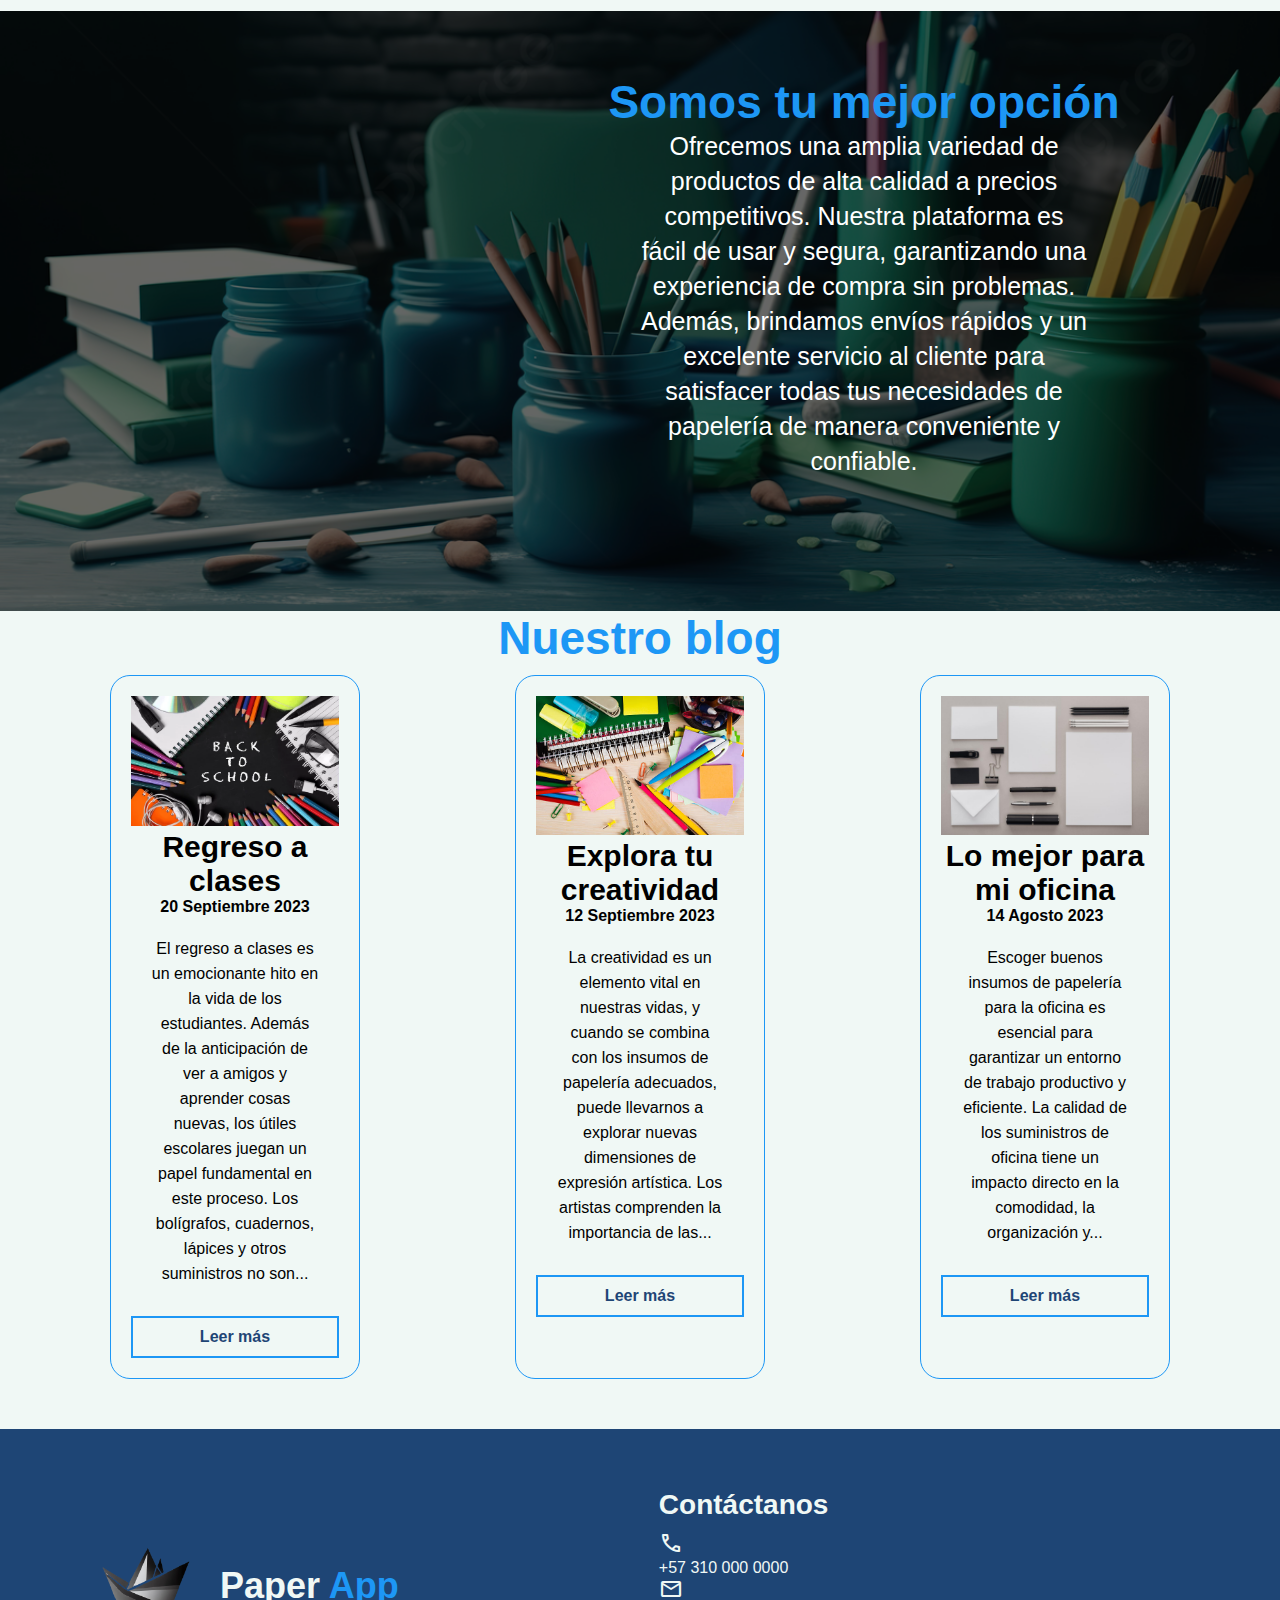
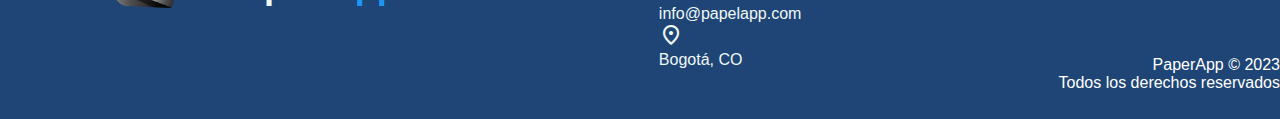
==== commit 2e40f801: "Cambio valor total del shopping cart (se quita la tabla)" ====
--- a/index.html
+++ b/index.html
@@ -67,7 +67,12 @@
 
                 <!-- Resumen carrito -->
                 <div class="cart__resume">
-                    <table>
+                    <h2>Resumen</h2>
+                    <h3>Valor Total</h3>
+                    <p class="total-value"></p>
+                    <button onclick="comprar()">Comprar</button>
+
+                    <!-- <table>
                         <thead>Resumen</thead>
                         <tr>
                             <th>Valor Total</th>
@@ -75,11 +80,11 @@
                         <tr>
                             <th class="total-value"></th>
                             <td></td>
-                            <!-- aqué el boton de comprar -->
+                           
                             <td><button onclick="comprar()">Comprar</button></td>
                         </tr>
                         <tbody></tbody>
-                    </table>
+                    </table> -->
                 </div>
             </div>
              <!-- Boton cerrar carrito -->
@@ -351,6 +356,7 @@
             <img src="/img/logo.png" alt="logo" class="footerImg">
             <h2 class="footerTitle">Paper <span class="titleActive">App</span></h2>
         </div>
+        
         <div class="footerInfo">
             <div class="contact">
                 <h3 class="contactTitle">Contáctanos</h3>
--- a/css/styles.css
+++ b/css/styles.css
@@ -288,6 +288,8 @@
     font-weight: 500;
     color: var(--darkblue);
     background-color: var(--white1);
+    padding: 10px 30px;
+    font-size: 16px;
 }
 
 #cardButton-close:hover {
@@ -369,6 +371,12 @@
 }
 
 /* Shopping cart products */
+
+.total-value{
+    text-align: center;
+}
+
+
 
 .shopcart__product {
     border: 1px solid #ccc;
@@ -569,15 +577,25 @@
     background-color: var(--darkblue
     );
     display: flex ;
+    justify-content: space-between;
+    align-items: center;
+    padding: 20px 0;
+
 }
 .footerLogo{
     display: flex;
     margin: 50px;
+    padding-left: 20px;
  }
 .footerImg{
     width: 150px;
-    object-fit: fill;
+    object-fit: contain;
     height: 150px;
+ }
+
+ .footerInfo{
+    display: flex;
+    justify-content: center;
  }
 .footerTitle{
     margin-top: 20%;
@@ -589,30 +607,26 @@
     color: var(--blue);
  }
 .contact{
-    display: block;
-    color: var(--white2); 
-    margin-left: 00px;
-    margin-top: 100px;
-    margin-left: 300px;
-    margin-right: 400px;
+    display: flex;
+    flex-direction: column;
+    color: var(--white2);
+    margin-right: 20px;
     text-decoration: none;
 }
 
 .contactTitle{
-    padding-left: 40px;
     font-size: 28px;
+    margin: 10px 0;
 }
 
 .contactList{
-    display: flex;
-    text-decoration: none;
-    font-size: 16px;
+    list-style: none;
+    padding: 0;
 
 }
 li{
-    list-style: none;
-    padding: 10px;
-
+    display: flex;
+    align-items: center;
 }
 a{
     text-decoration: none;
--- a/css/styles.css
+++ b/css/styles.css
@@ -288,6 +288,8 @@
     font-weight: 500;
     color: var(--darkblue);
     background-color: var(--white1);
+    padding: 10px 30px;
+    font-size: 16px;
 }
 
 #cardButton-close:hover {
@@ -369,6 +371,12 @@
 }
 
 /* Shopping cart products */
+
+.total-value{
+    text-align: center;
+}
+
+
 
 .shopcart__product {
     border: 1px solid #ccc;
@@ -569,15 +577,25 @@
     background-color: var(--darkblue
     );
     display: flex ;
+    justify-content: space-between;
+    align-items: center;
+    padding: 20px 0;
+
 }
 .footerLogo{
     display: flex;
     margin: 50px;
+    padding-left: 20px;
  }
 .footerImg{
     width: 150px;
-    object-fit: fill;
+    object-fit: contain;
     height: 150px;
+ }
+
+ .footerInfo{
+    display: flex;
+    justify-content: center;
  }
 .footerTitle{
     margin-top: 20%;
@@ -589,30 +607,26 @@
     color: var(--blue);
  }
 .contact{
-    display: block;
-    color: var(--white2); 
-    margin-left: 00px;
-    margin-top: 100px;
-    margin-left: 300px;
-    margin-right: 400px;
+    display: flex;
+    flex-direction: column;
+    color: var(--white2);
+    margin-right: 20px;
     text-decoration: none;
 }
 
 .contactTitle{
-    padding-left: 40px;
     font-size: 28px;
+    margin: 10px 0;
 }
 
 .contactList{
-    display: flex;
-    text-decoration: none;
-    font-size: 16px;
+    list-style: none;
+    padding: 0;
 
 }
 li{
-    list-style: none;
-    padding: 10px;
-
+    display: flex;
+    align-items: center;
 }
 a{
     text-decoration: none;
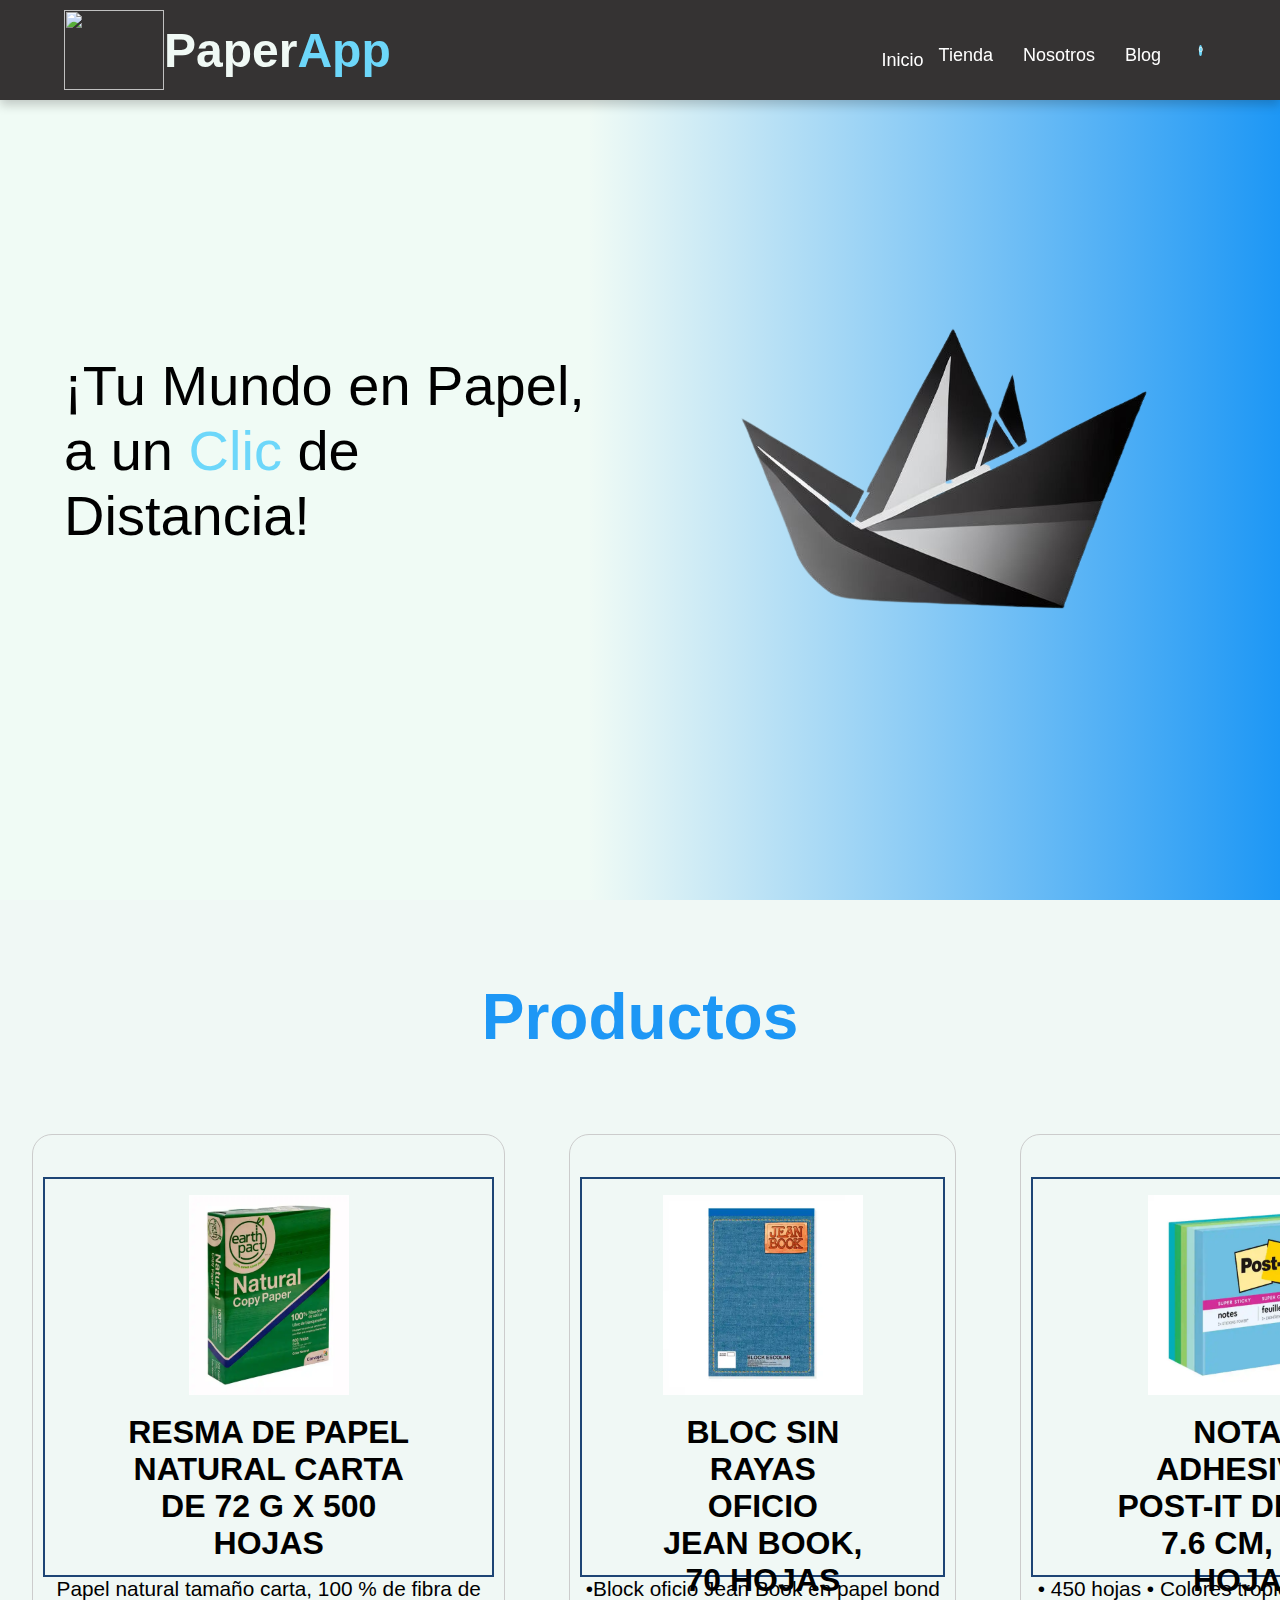
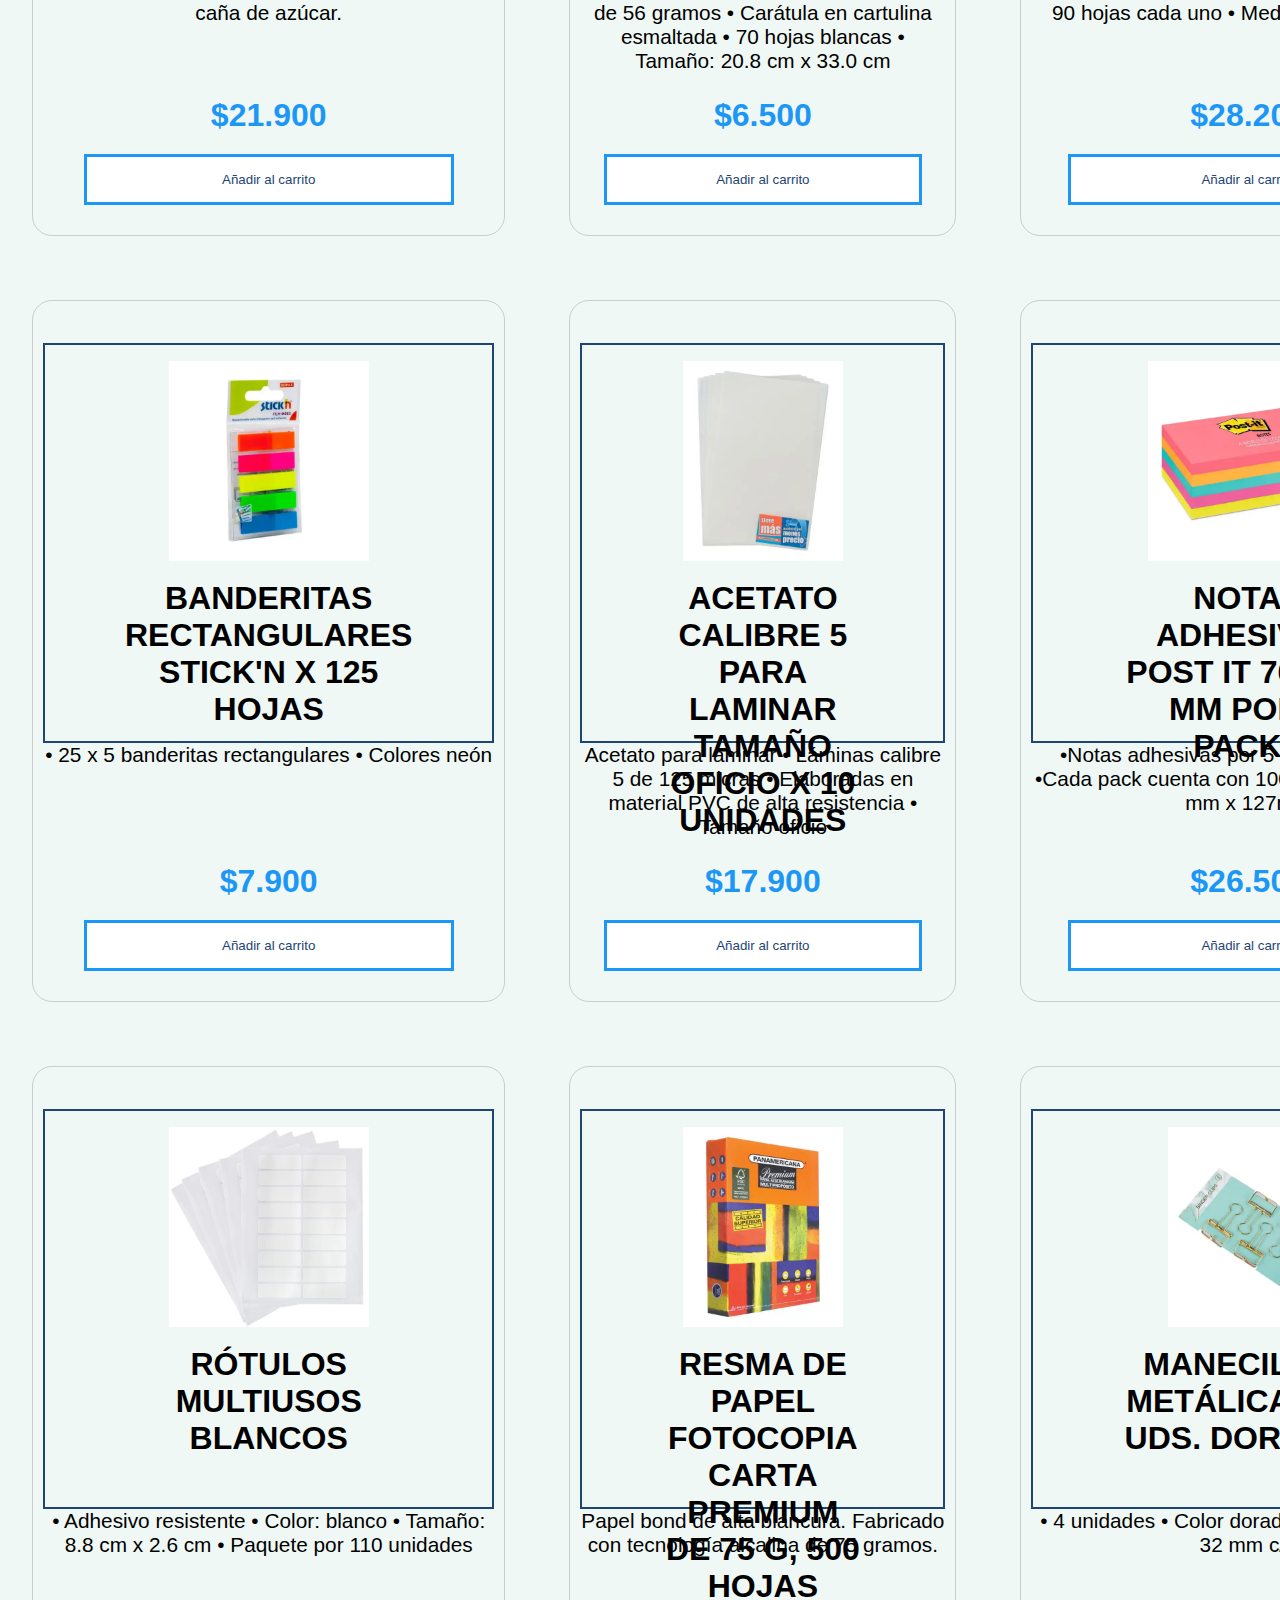
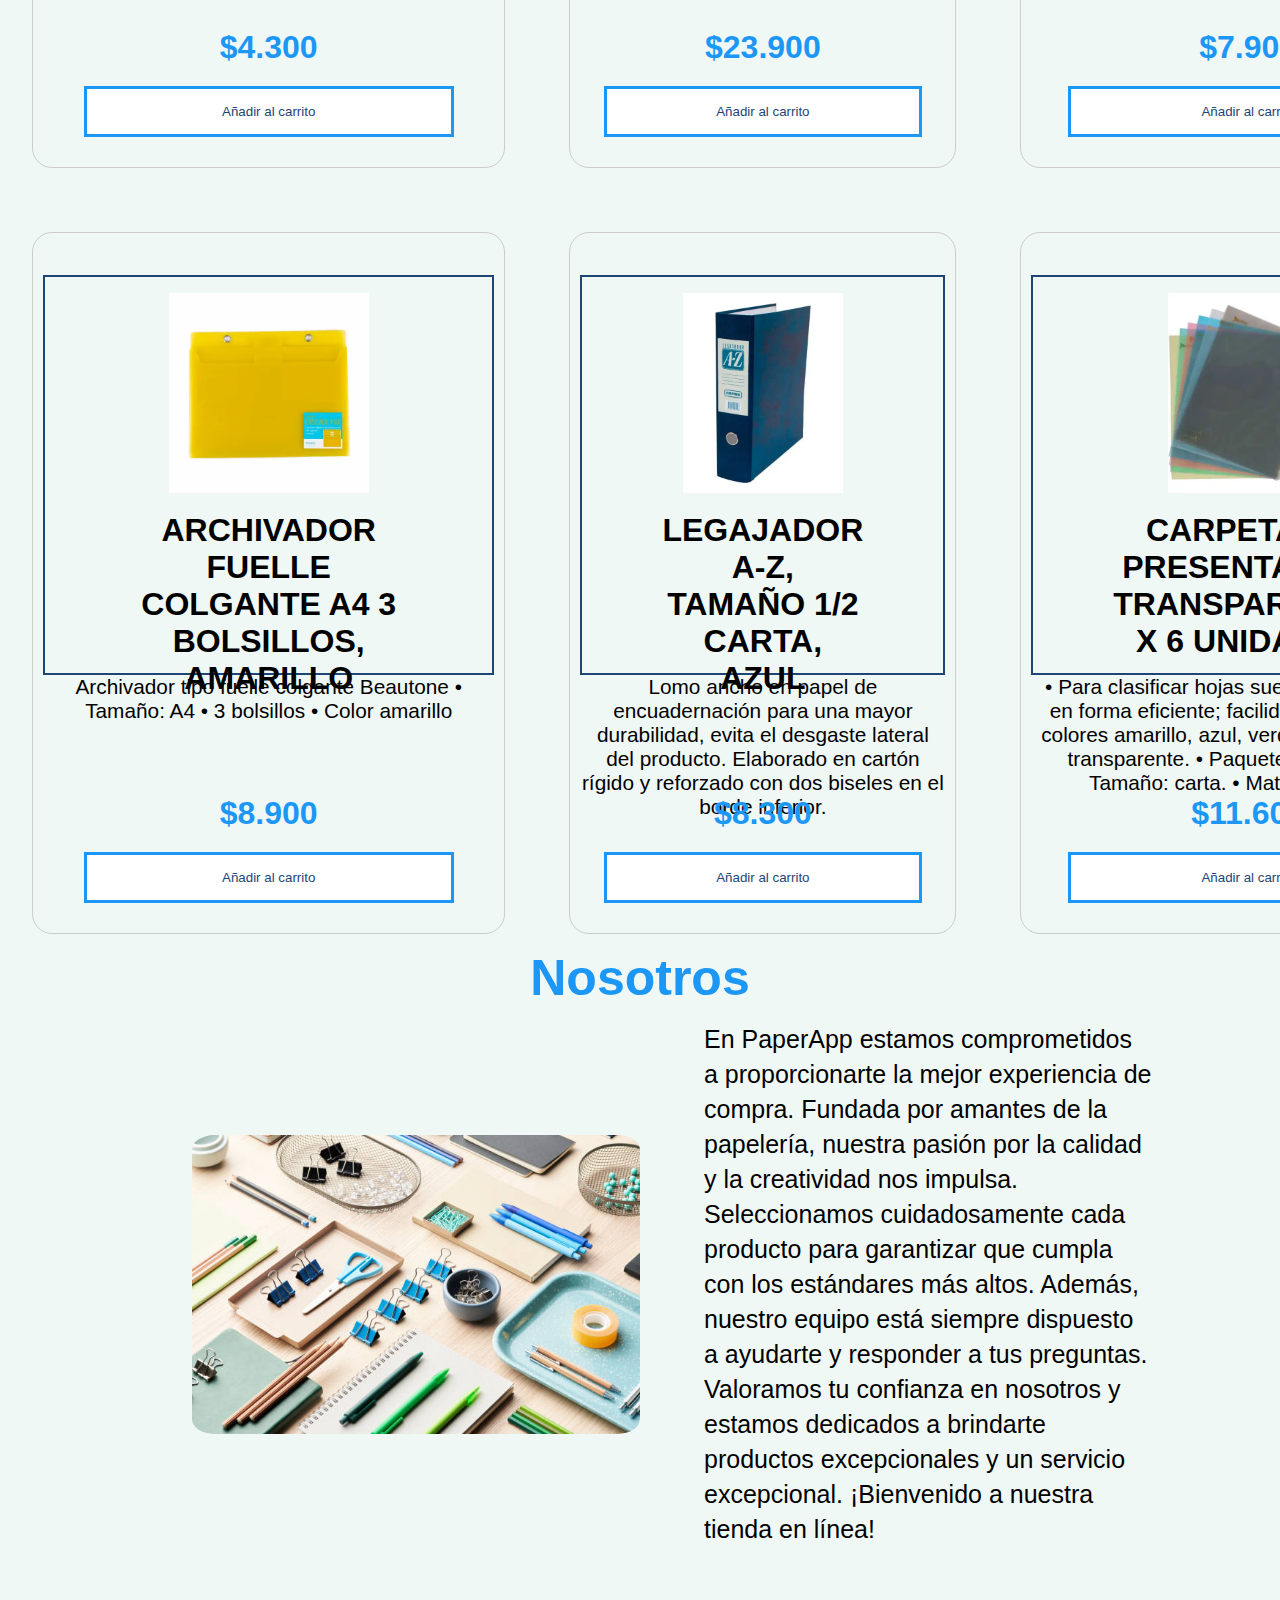
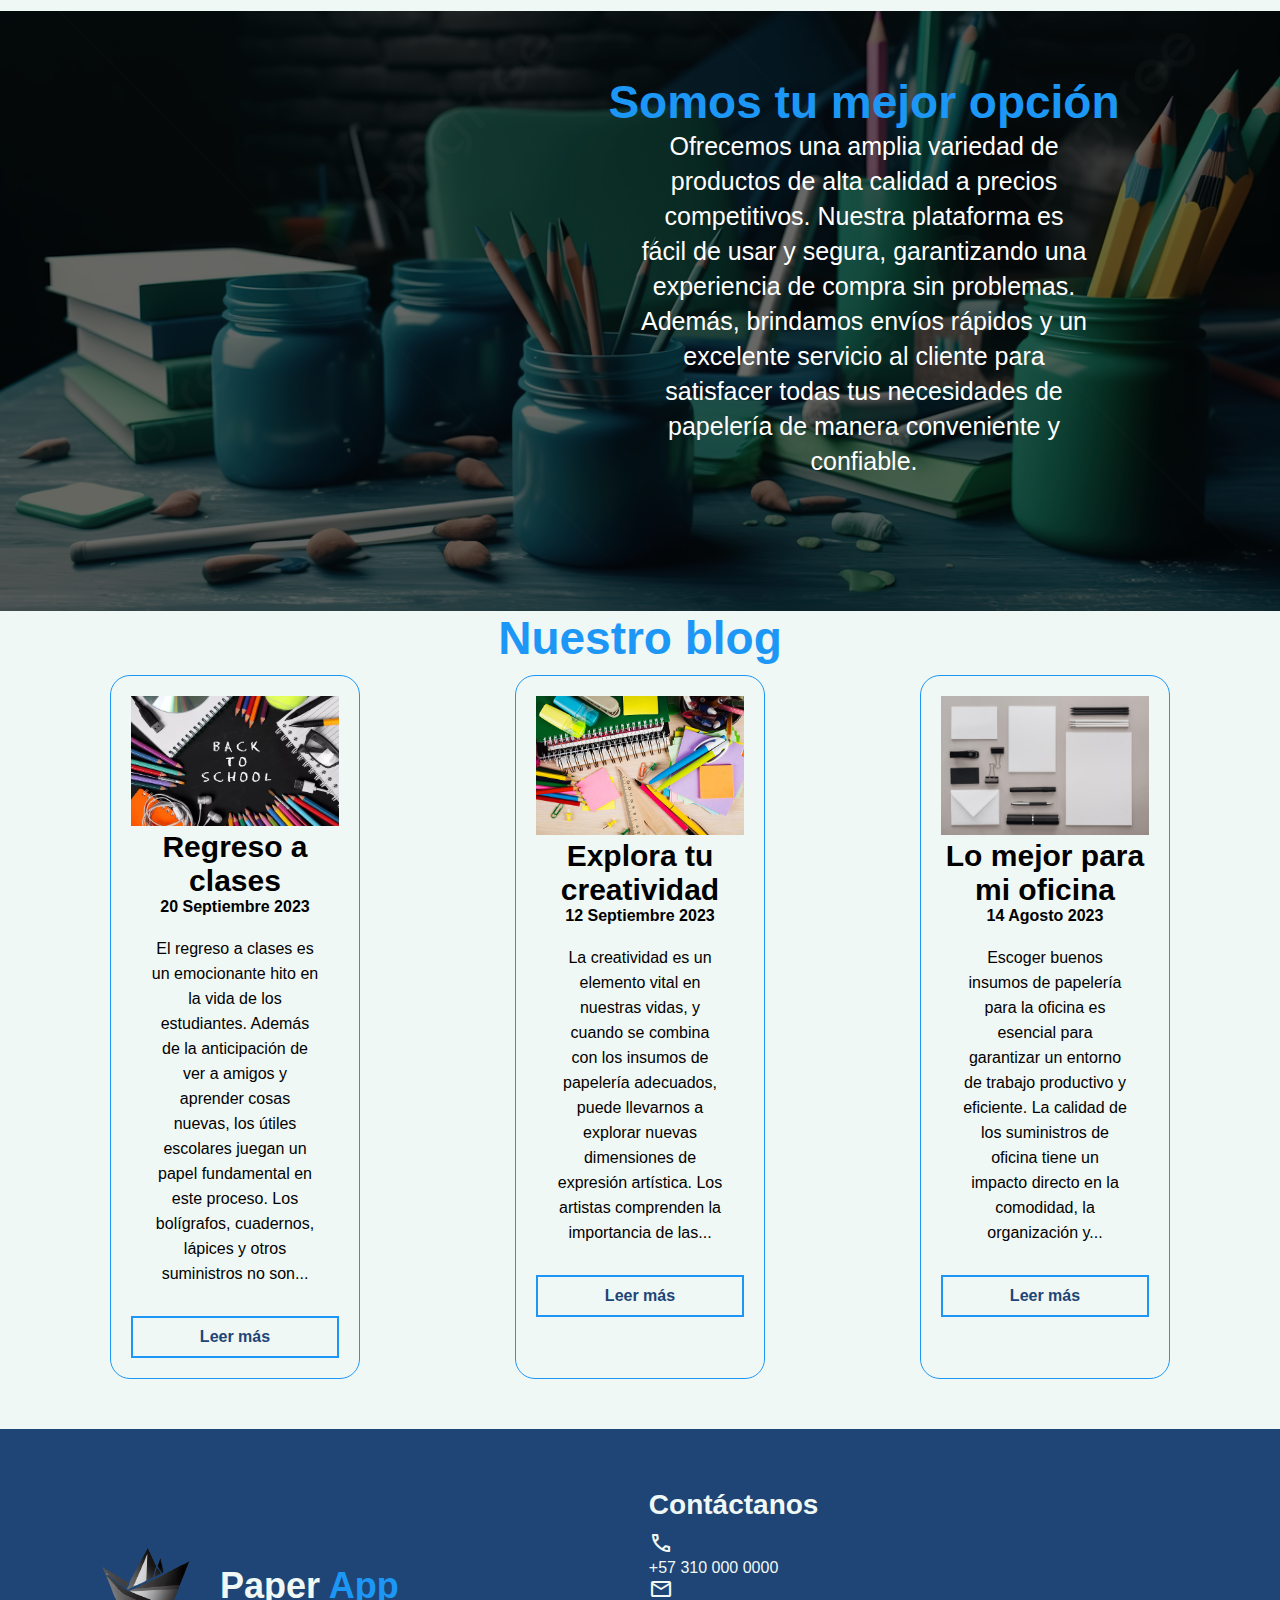
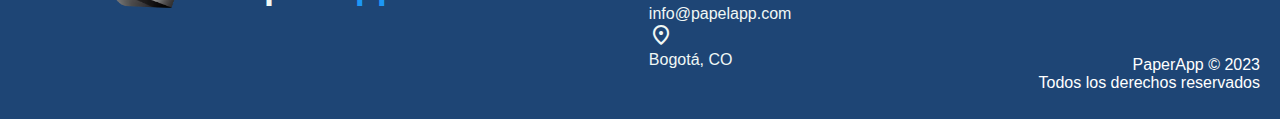
==== commit 9027b314: "cambio final botones" ====
--- a/index.html
+++ b/index.html
@@ -70,7 +70,7 @@
                     <h2>Resumen</h2>
                     <h3>Valor Total</h3>
                     <p class="total-value"></p>
-                    <button onclick="comprar()">Comprar</button>
+                    <button class="cart-button" onclick="comprar()">Comprar</button>
 
                     <!-- <table>
                         <thead>Resumen</thead>
--- a/css/styles.css
+++ b/css/styles.css
@@ -293,6 +293,25 @@
 }
 
 #cardButton-close:hover {
+    background-color: var(--blue);
+    color: var(--white2);
+    transition: background-color 0.5s;
+}
+
+.cart-button{
+    border-style: solid;
+    border-width: 3px;
+    border-color: var(--blue);
+    text-decoration: none;
+    font-weight: 500;
+    color: var(--darkblue);
+    background-color: var(--white1);
+    padding: 10px 30px;
+    font-size: 16px;
+    margin: 15px;
+}
+
+.cart-button:hover{
     background-color: var(--blue);
     color: var(--white2);
     transition: background-color 0.5s;
@@ -637,6 +656,7 @@
     color: var(--white);
     font-weight: 500;
     margin-top: 200px;
+    margin-right: 20px;
 }
 
 /*blogs*/
--- a/css/styles.css
+++ b/css/styles.css
@@ -293,6 +293,25 @@
 }
 
 #cardButton-close:hover {
+    background-color: var(--blue);
+    color: var(--white2);
+    transition: background-color 0.5s;
+}
+
+.cart-button{
+    border-style: solid;
+    border-width: 3px;
+    border-color: var(--blue);
+    text-decoration: none;
+    font-weight: 500;
+    color: var(--darkblue);
+    background-color: var(--white1);
+    padding: 10px 30px;
+    font-size: 16px;
+    margin: 15px;
+}
+
+.cart-button:hover{
     background-color: var(--blue);
     color: var(--white2);
     transition: background-color 0.5s;
@@ -637,6 +656,7 @@
     color: var(--white);
     font-weight: 500;
     margin-top: 200px;
+    margin-right: 20px;
 }
 
 /*blogs*/
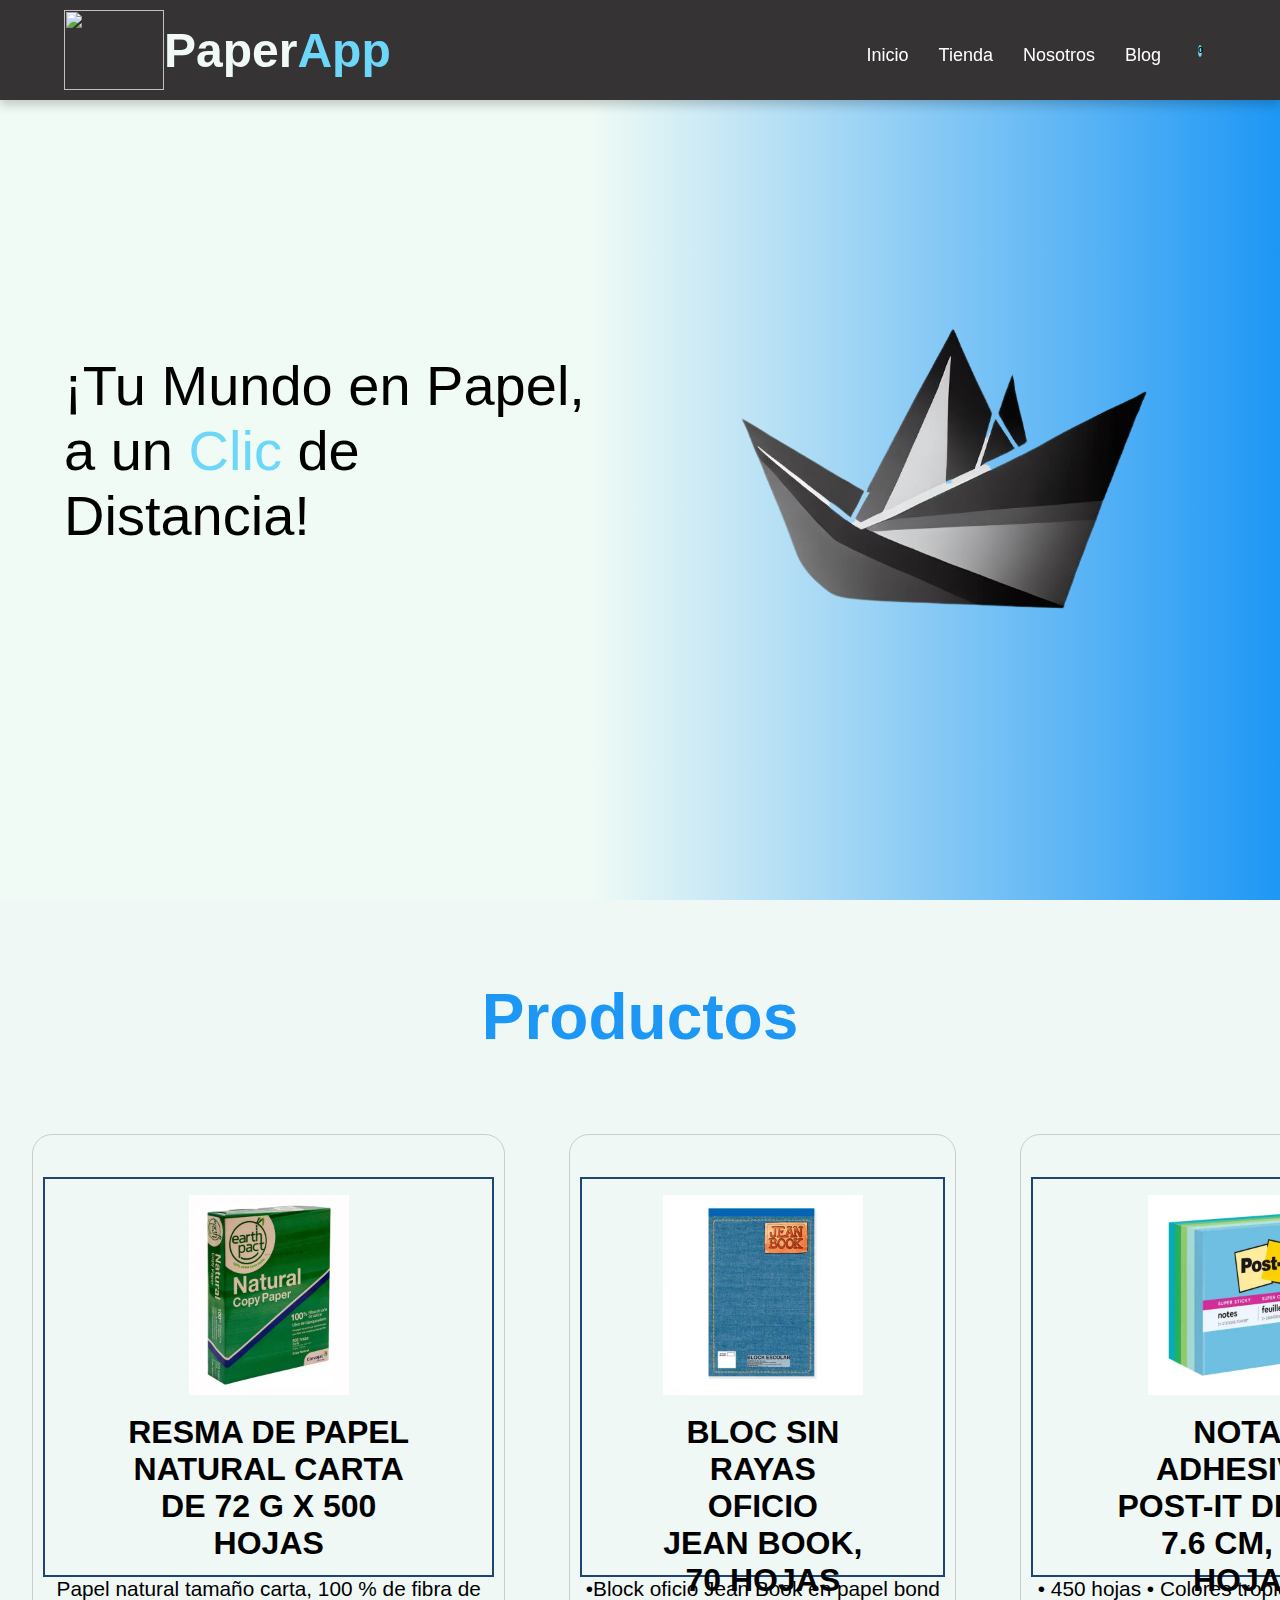
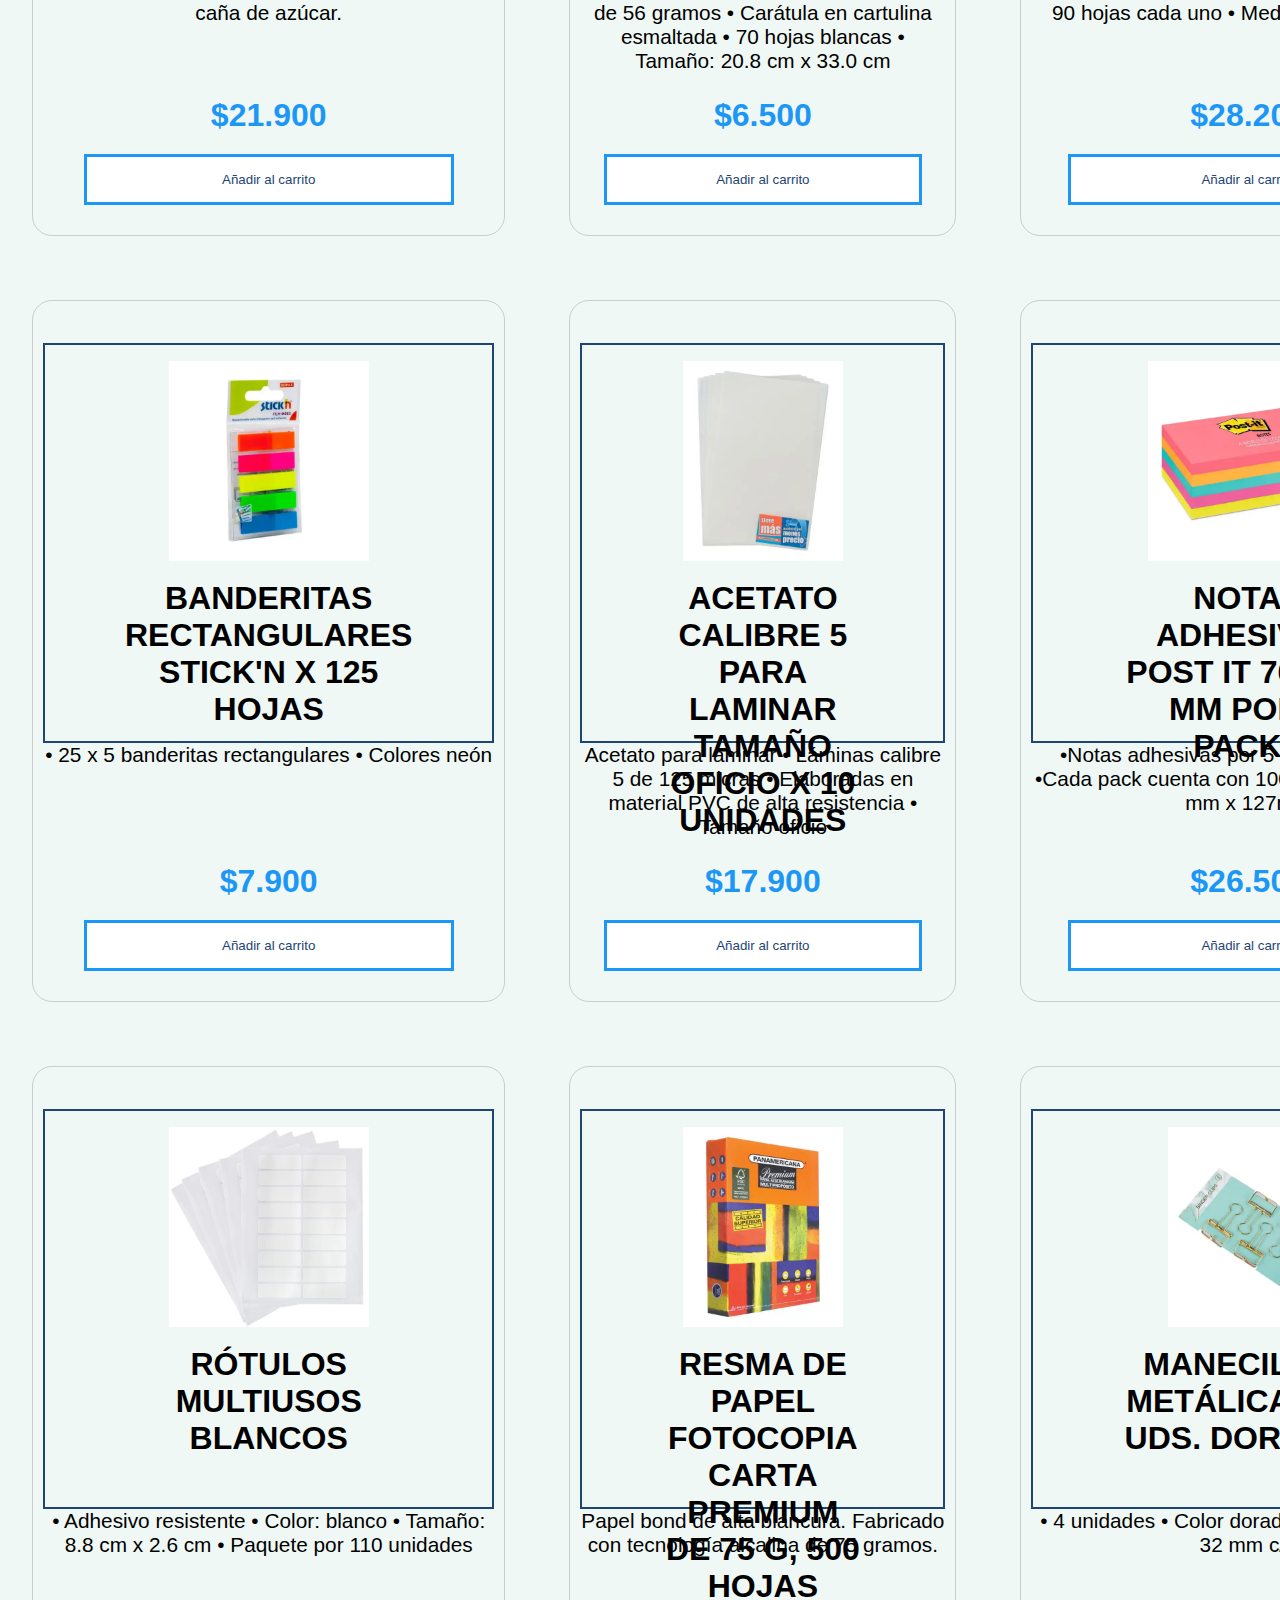
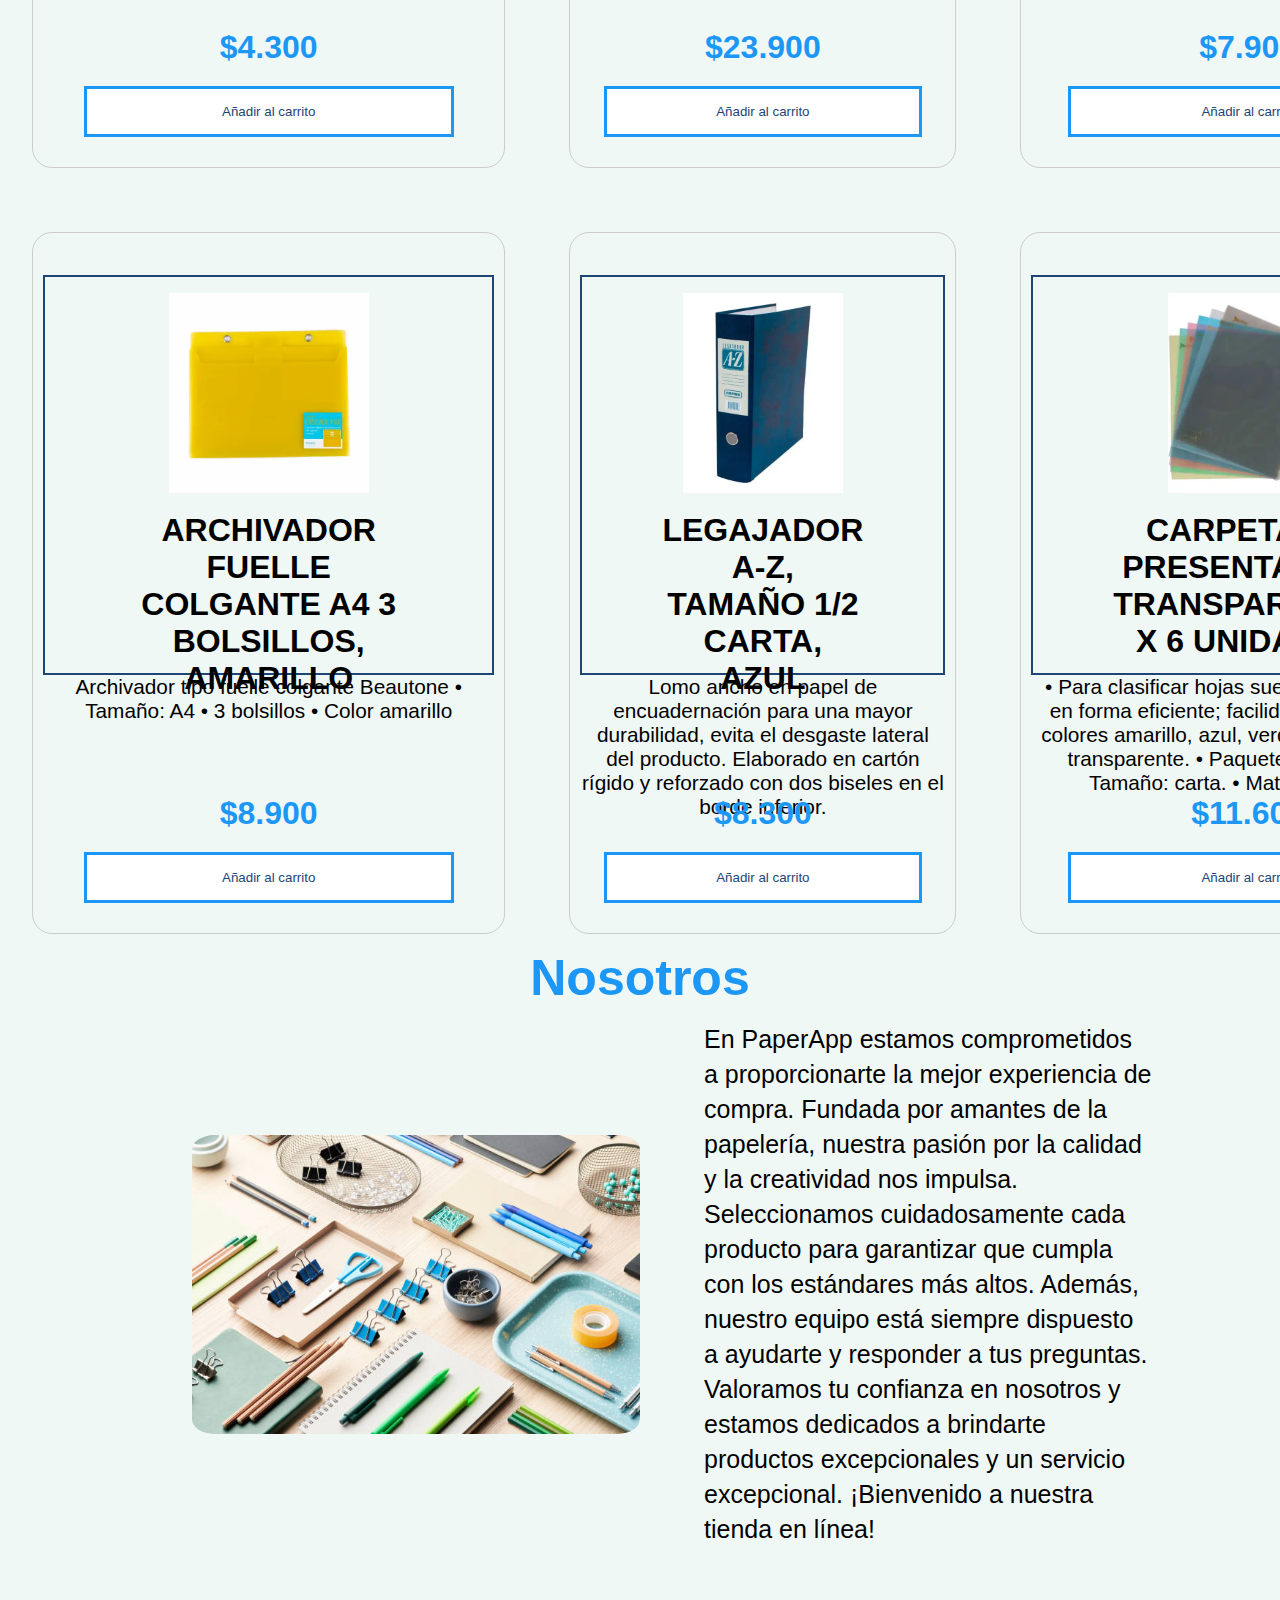
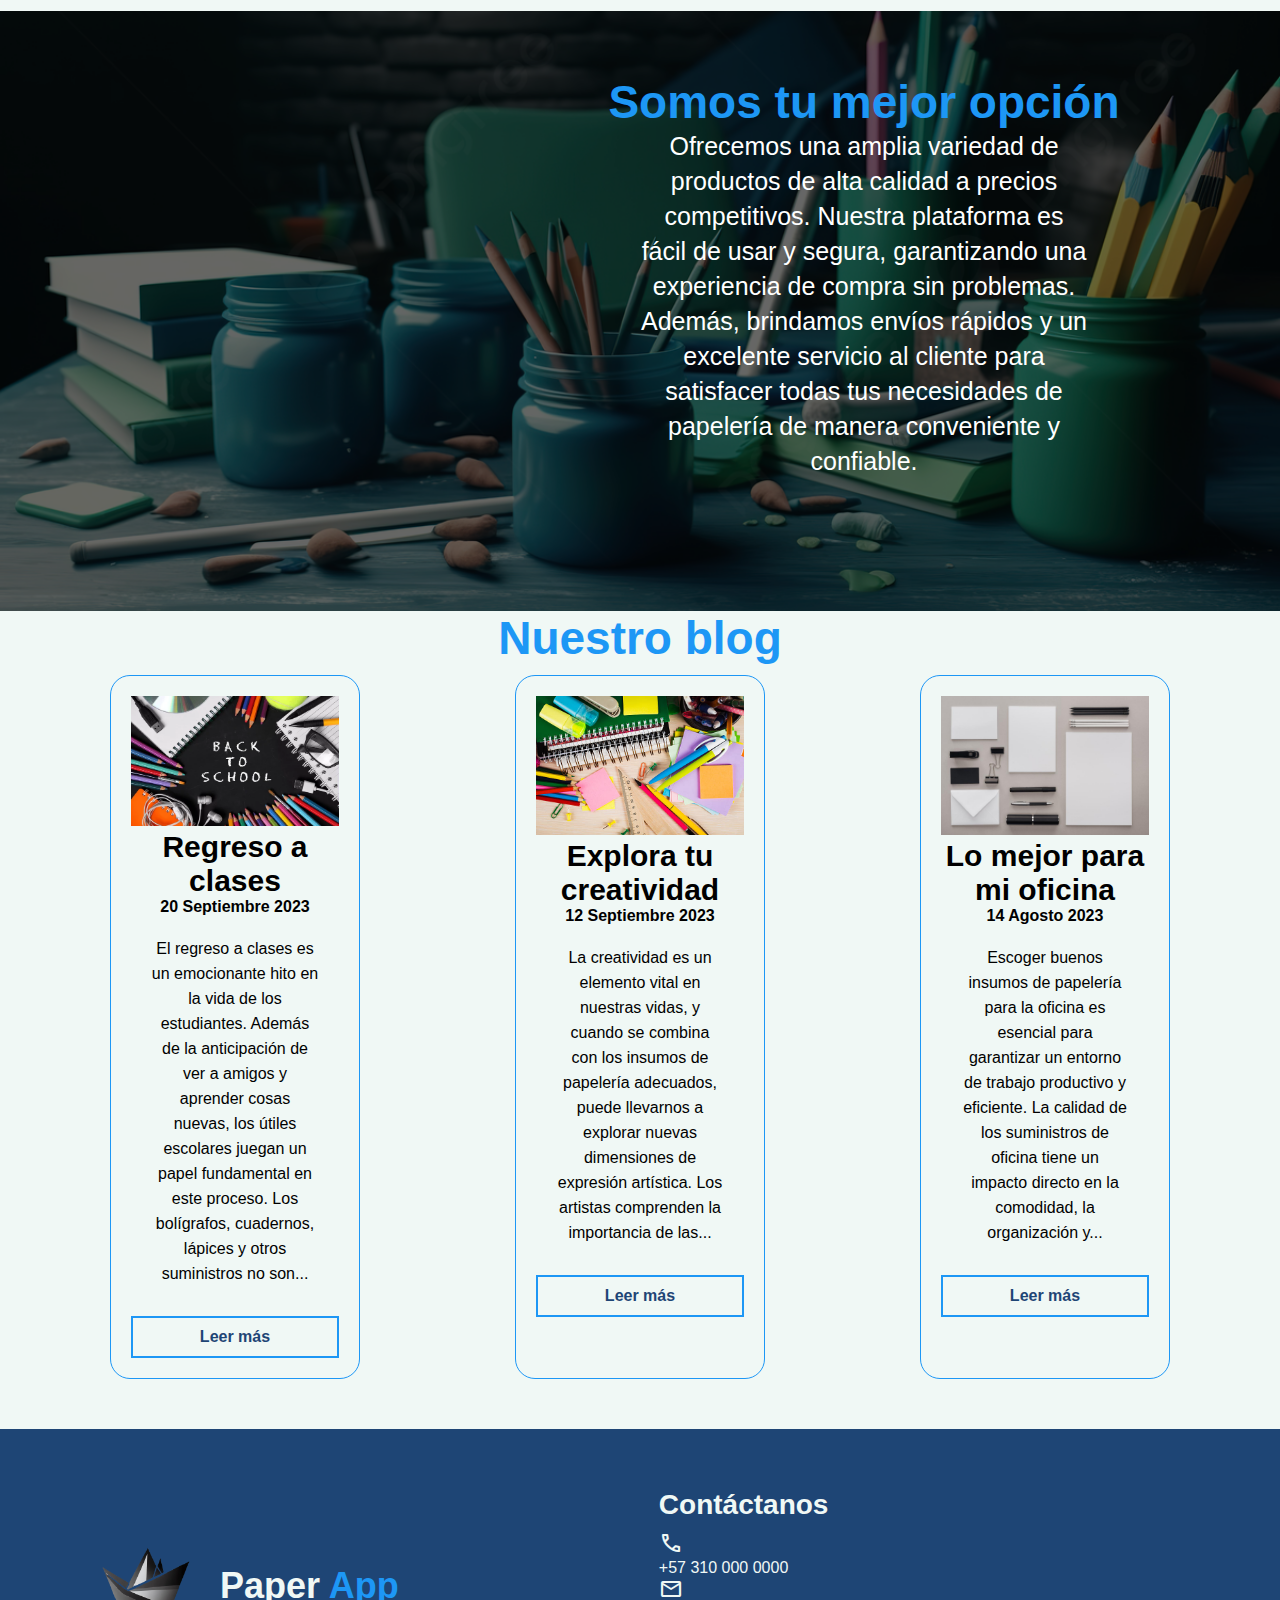
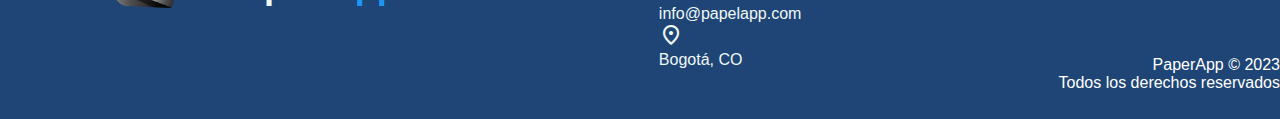
==== commit ebe123e8: "Fix a link del navbar" ====
--- a/index.html
+++ b/index.html
@@ -22,7 +22,7 @@
                 </div>
                 <!-- Enalces de navegación -->
                 <ul class="links">
-                    <li class="link">
+                    <li class="link-item">
                         <a class="nav-link" href="#init">Inicio</a>
                     </li>
                     <!-- Links de la barra de navegación -->
@@ -70,7 +70,7 @@
                     <h2>Resumen</h2>
                     <h3>Valor Total</h3>
                     <p class="total-value"></p>
-                    <button class="cart-button" onclick="comprar()">Comprar</button>
+                    <button onclick="comprar()">Comprar</button>
 
                     <!-- <table>
                         <thead>Resumen</thead>
--- a/css/styles.css
+++ b/css/styles.css
@@ -234,13 +234,14 @@
     padding: 0;
     margin: 0;
     background-color: #6DD7FA;
-    color: #f0f9f5;
+    color: black;
     border-radius: 50%;
-    width: 35%;
-    height: 35%;
-    font-size: 8px;
+    width: 40%;
+    height: 40%;
+    font-size: 9px;
     position: absolute;
     right: -10%;
+    font-weight: 800;
 }
 /* Estilos para el icono de carrito de compras */
 #carro {
@@ -293,25 +294,6 @@
 }
 
 #cardButton-close:hover {
-    background-color: var(--blue);
-    color: var(--white2);
-    transition: background-color 0.5s;
-}
-
-.cart-button{
-    border-style: solid;
-    border-width: 3px;
-    border-color: var(--blue);
-    text-decoration: none;
-    font-weight: 500;
-    color: var(--darkblue);
-    background-color: var(--white1);
-    padding: 10px 30px;
-    font-size: 16px;
-    margin: 15px;
-}
-
-.cart-button:hover{
     background-color: var(--blue);
     color: var(--white2);
     transition: background-color 0.5s;
@@ -656,7 +638,6 @@
     color: var(--white);
     font-weight: 500;
     margin-top: 200px;
-    margin-right: 20px;
 }
 
 /*blogs*/
--- a/css/styles.css
+++ b/css/styles.css
@@ -234,13 +234,14 @@
     padding: 0;
     margin: 0;
     background-color: #6DD7FA;
-    color: #f0f9f5;
+    color: black;
     border-radius: 50%;
-    width: 35%;
-    height: 35%;
-    font-size: 8px;
+    width: 40%;
+    height: 40%;
+    font-size: 9px;
     position: absolute;
     right: -10%;
+    font-weight: 800;
 }
 /* Estilos para el icono de carrito de compras */
 #carro {
@@ -293,25 +294,6 @@
 }
 
 #cardButton-close:hover {
-    background-color: var(--blue);
-    color: var(--white2);
-    transition: background-color 0.5s;
-}
-
-.cart-button{
-    border-style: solid;
-    border-width: 3px;
-    border-color: var(--blue);
-    text-decoration: none;
-    font-weight: 500;
-    color: var(--darkblue);
-    background-color: var(--white1);
-    padding: 10px 30px;
-    font-size: 16px;
-    margin: 15px;
-}
-
-.cart-button:hover{
     background-color: var(--blue);
     color: var(--white2);
     transition: background-color 0.5s;
@@ -656,7 +638,6 @@
     color: var(--white);
     font-weight: 500;
     margin-top: 200px;
-    margin-right: 20px;
 }
 
 /*blogs*/
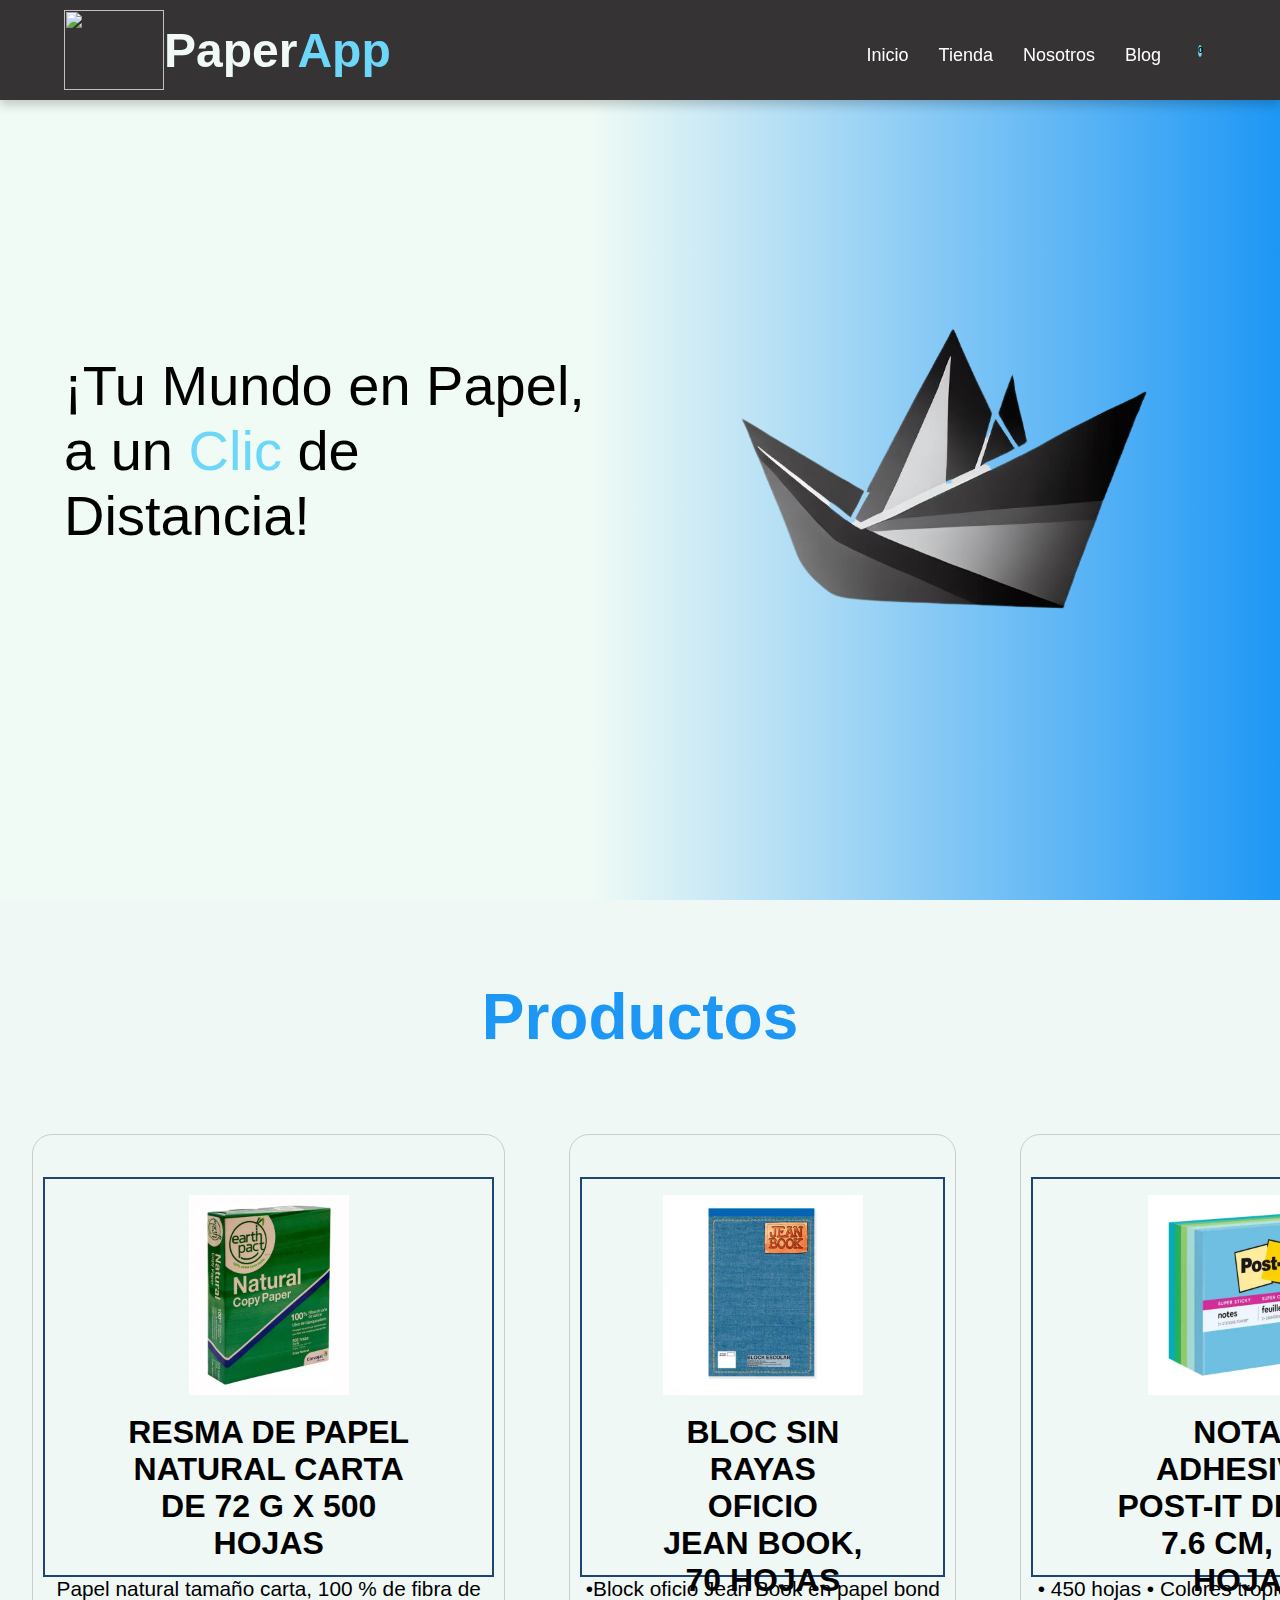
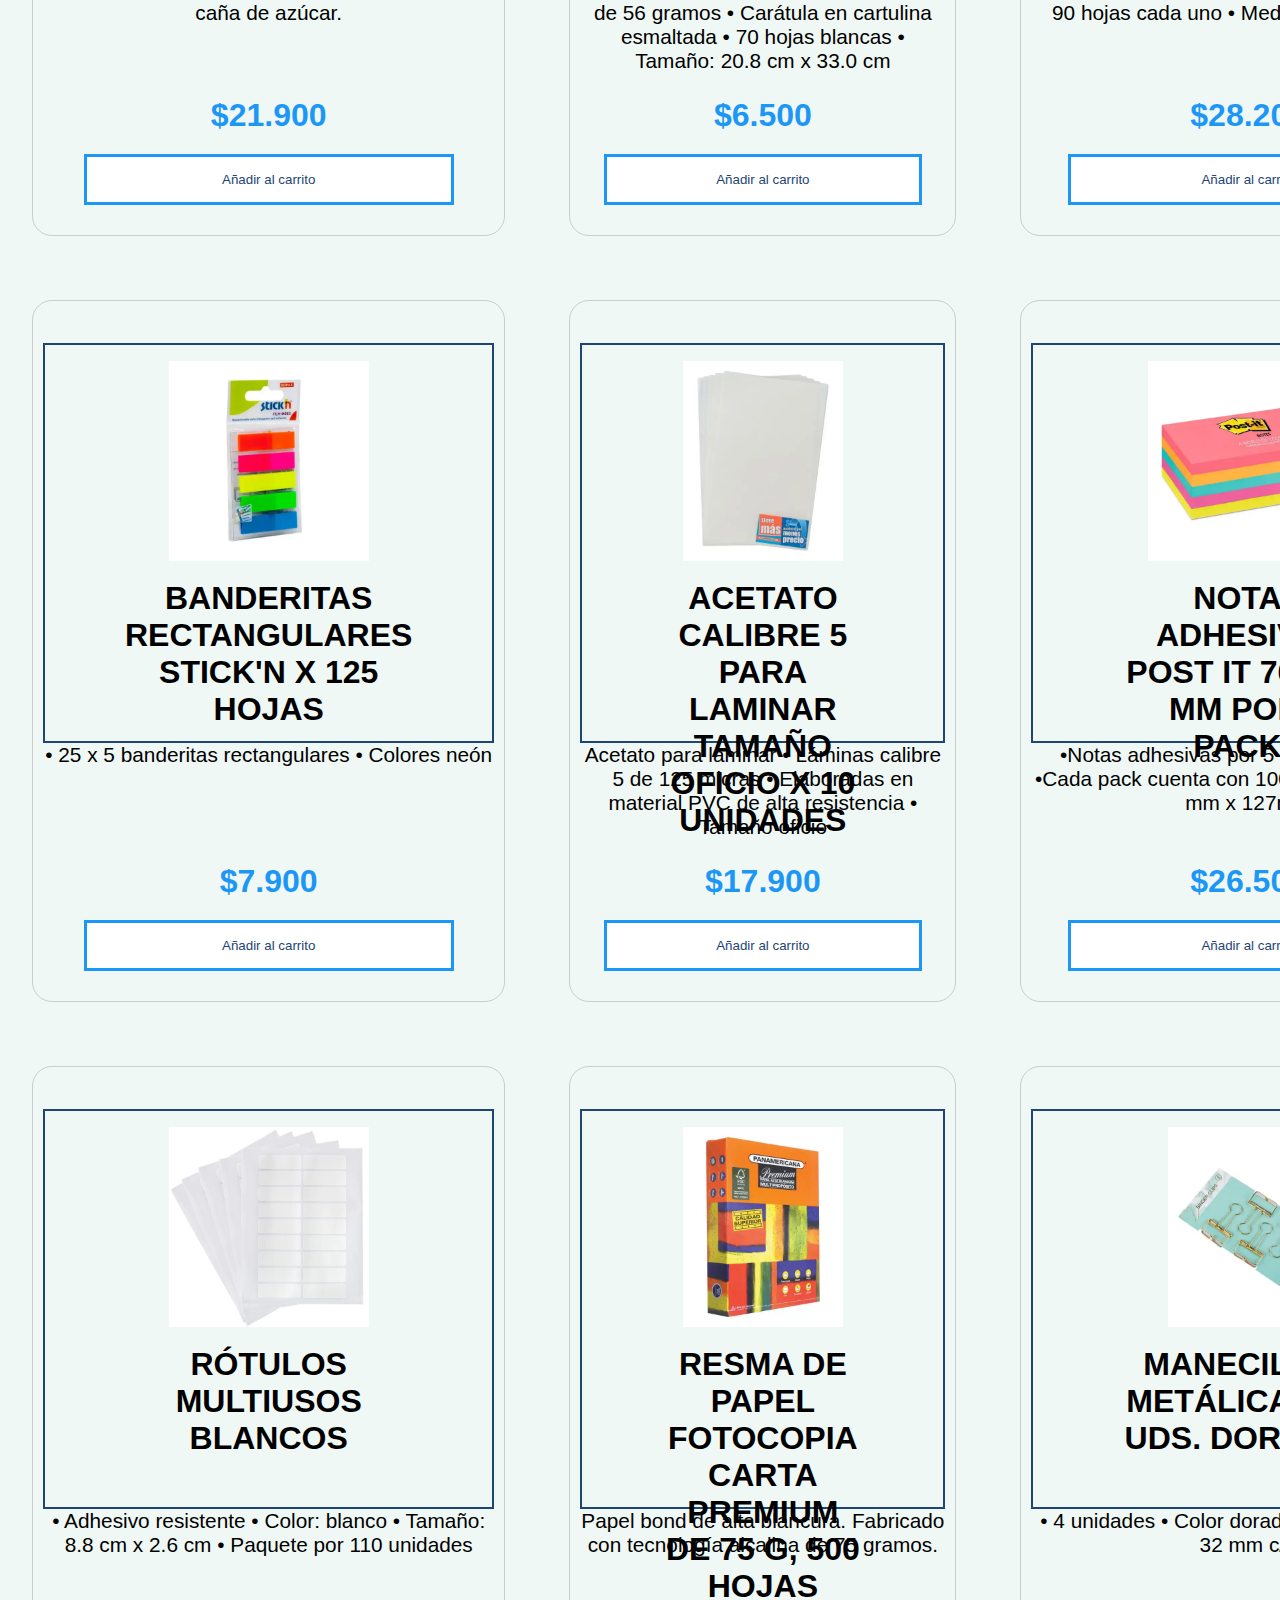
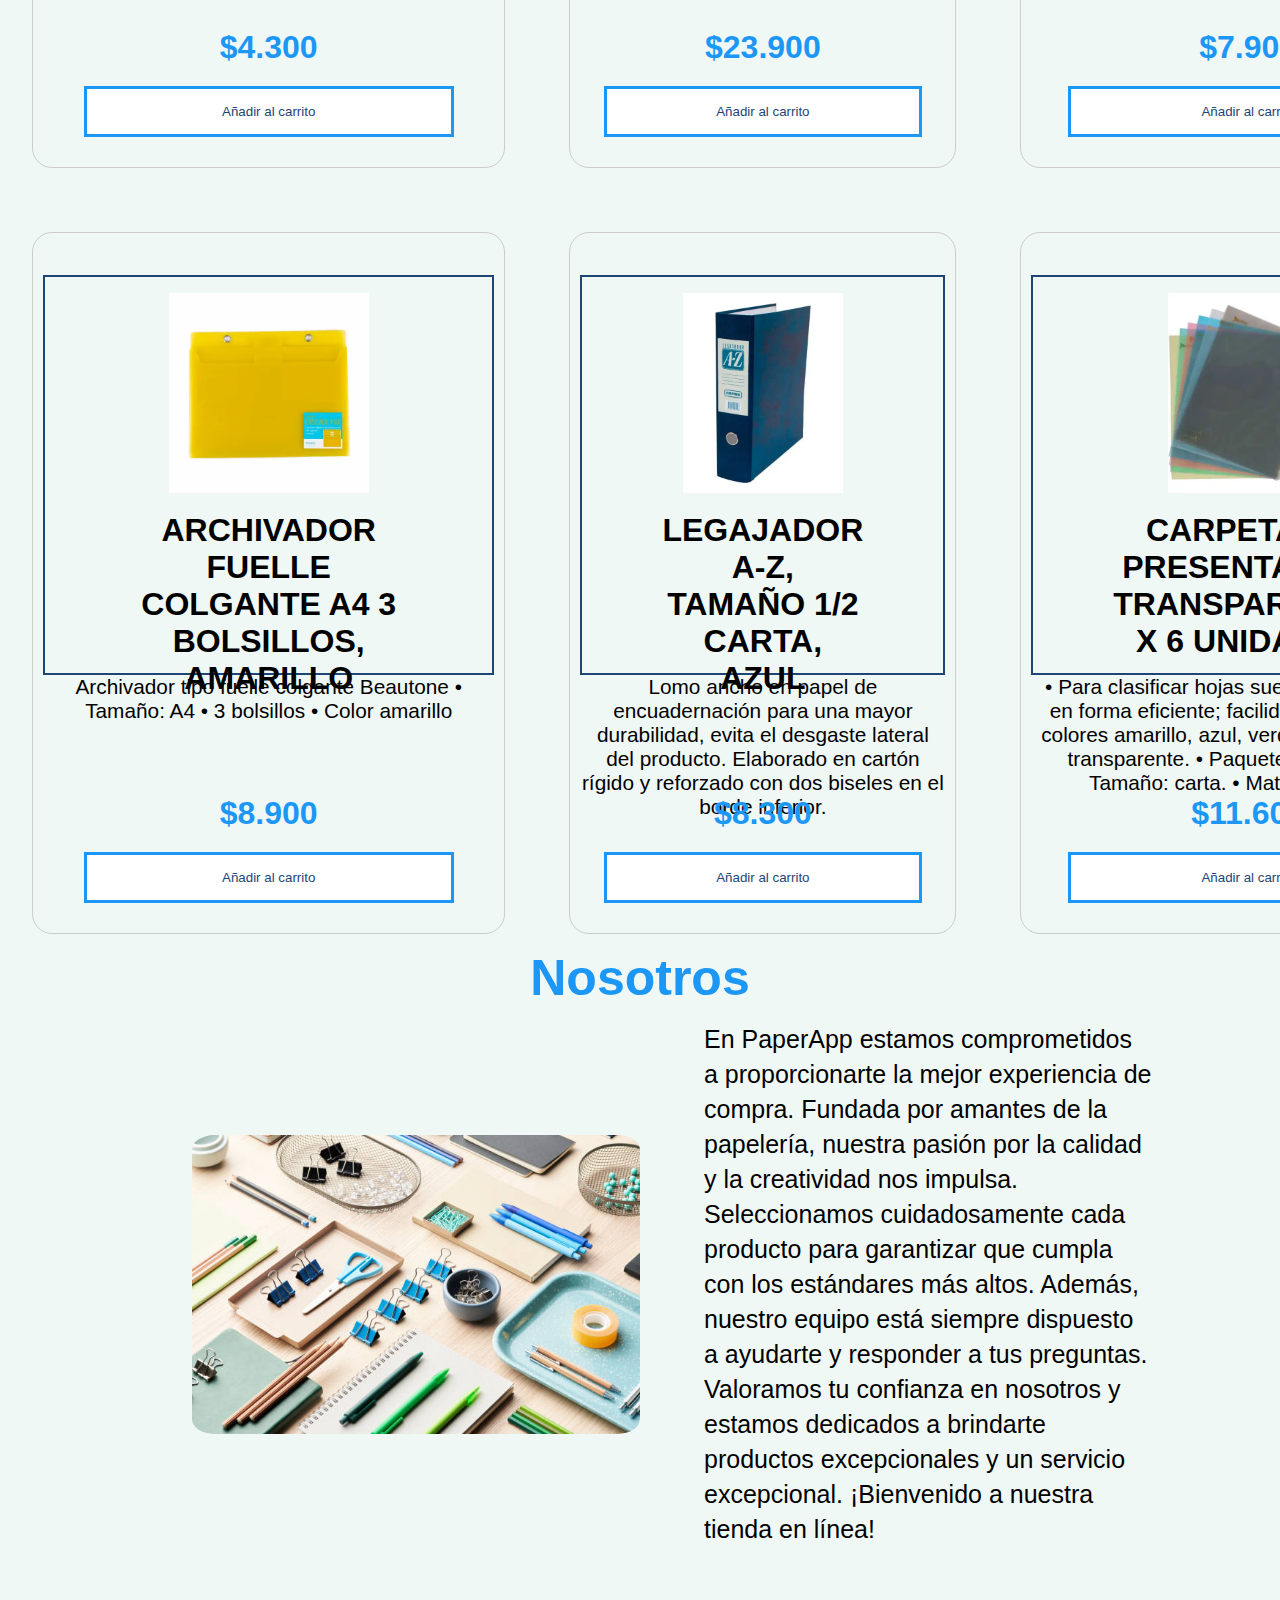
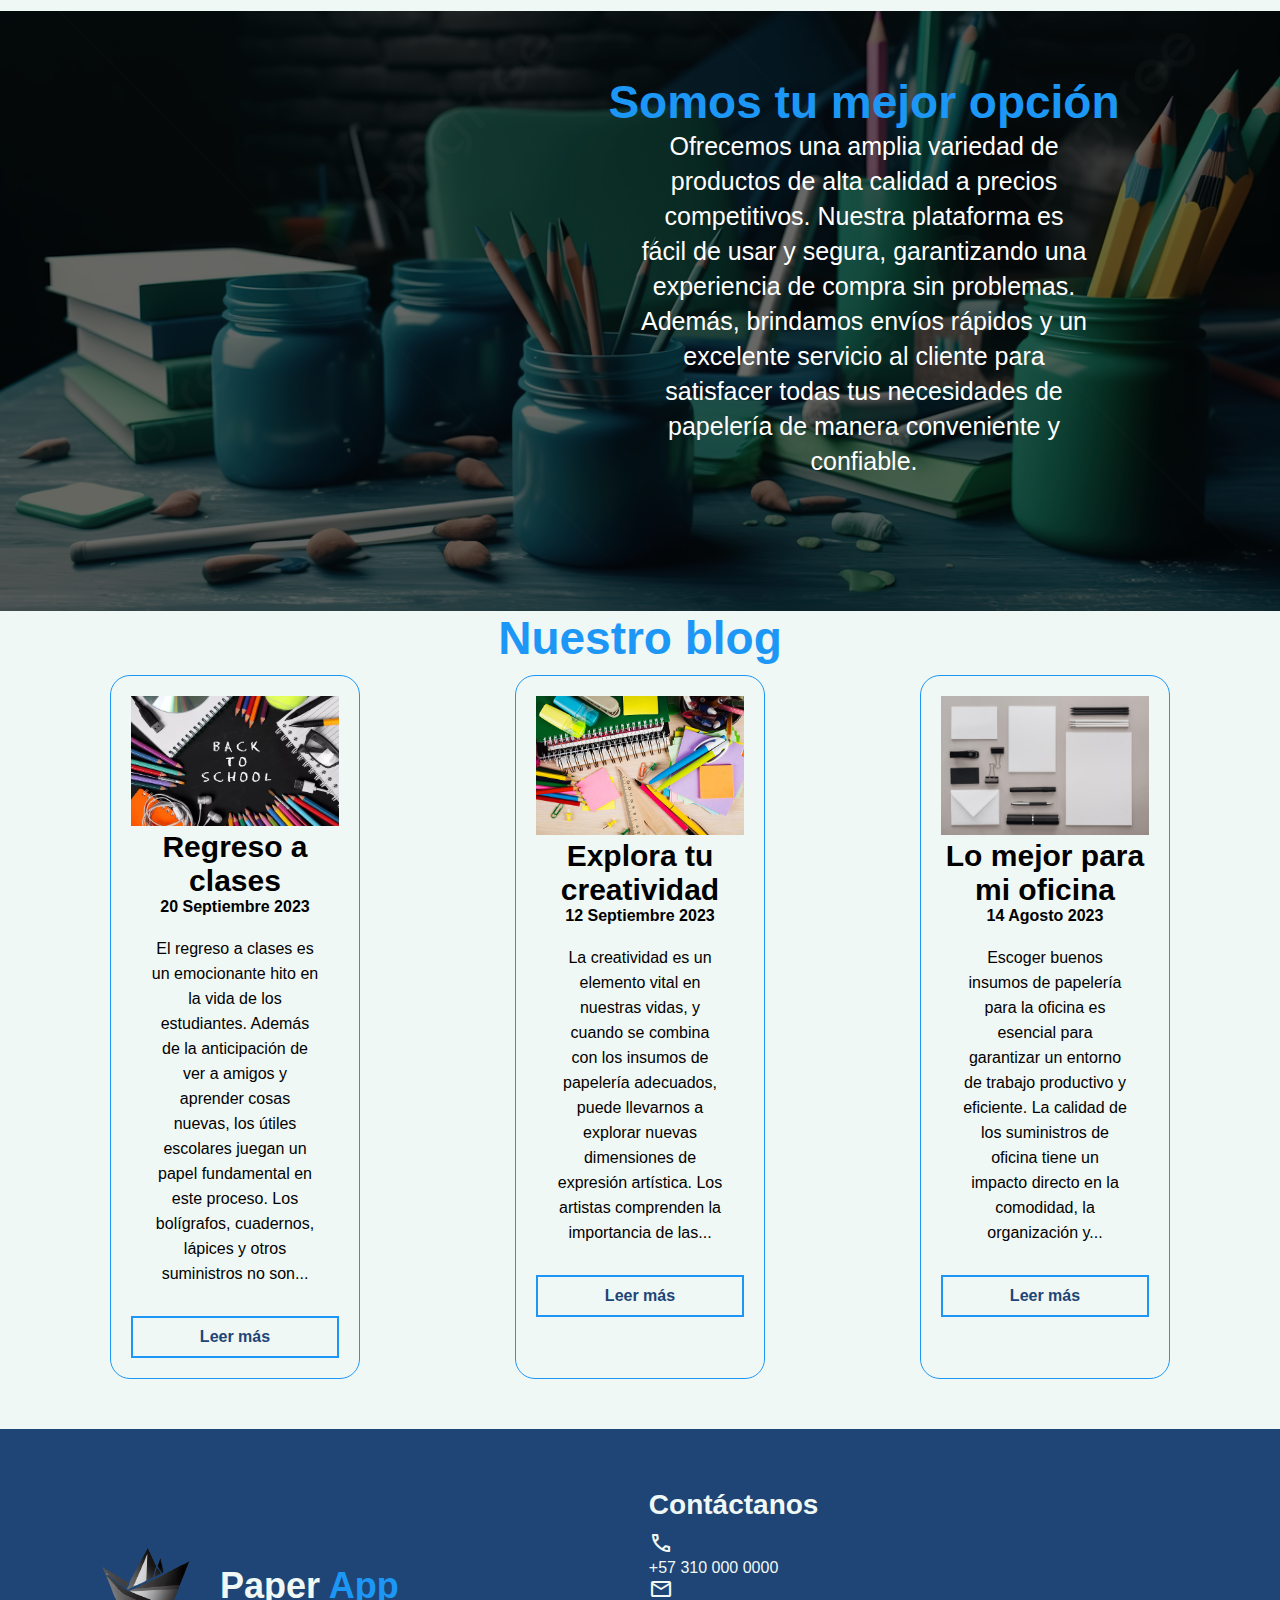
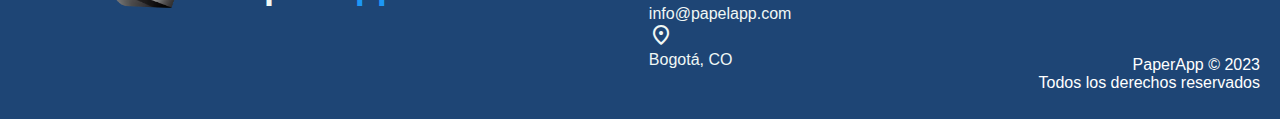
==== commit de35c4ff: "Merge branch 'dFeature/mergeComp' of github.com:quirogaez/papelapp into dFeature/mergeComp" ====
--- a/index.html
+++ b/index.html
@@ -70,7 +70,7 @@
                     <h2>Resumen</h2>
                     <h3>Valor Total</h3>
                     <p class="total-value"></p>
-                    <button onclick="comprar()">Comprar</button>
+                    <button class="cart-button" onclick="comprar()">Comprar</button>
 
                     <!-- <table>
                         <thead>Resumen</thead>
--- a/css/styles.css
+++ b/css/styles.css
@@ -294,6 +294,25 @@
 }
 
 #cardButton-close:hover {
+    background-color: var(--blue);
+    color: var(--white2);
+    transition: background-color 0.5s;
+}
+
+.cart-button{
+    border-style: solid;
+    border-width: 3px;
+    border-color: var(--blue);
+    text-decoration: none;
+    font-weight: 500;
+    color: var(--darkblue);
+    background-color: var(--white1);
+    padding: 10px 30px;
+    font-size: 16px;
+    margin: 15px;
+}
+
+.cart-button:hover{
     background-color: var(--blue);
     color: var(--white2);
     transition: background-color 0.5s;
@@ -638,6 +657,7 @@
     color: var(--white);
     font-weight: 500;
     margin-top: 200px;
+    margin-right: 20px;
 }
 
 /*blogs*/
--- a/css/styles.css
+++ b/css/styles.css
@@ -294,6 +294,25 @@
 }
 
 #cardButton-close:hover {
+    background-color: var(--blue);
+    color: var(--white2);
+    transition: background-color 0.5s;
+}
+
+.cart-button{
+    border-style: solid;
+    border-width: 3px;
+    border-color: var(--blue);
+    text-decoration: none;
+    font-weight: 500;
+    color: var(--darkblue);
+    background-color: var(--white1);
+    padding: 10px 30px;
+    font-size: 16px;
+    margin: 15px;
+}
+
+.cart-button:hover{
     background-color: var(--blue);
     color: var(--white2);
     transition: background-color 0.5s;
@@ -638,6 +657,7 @@
     color: var(--white);
     font-weight: 500;
     margin-top: 200px;
+    margin-right: 20px;
 }
 
 /*blogs*/
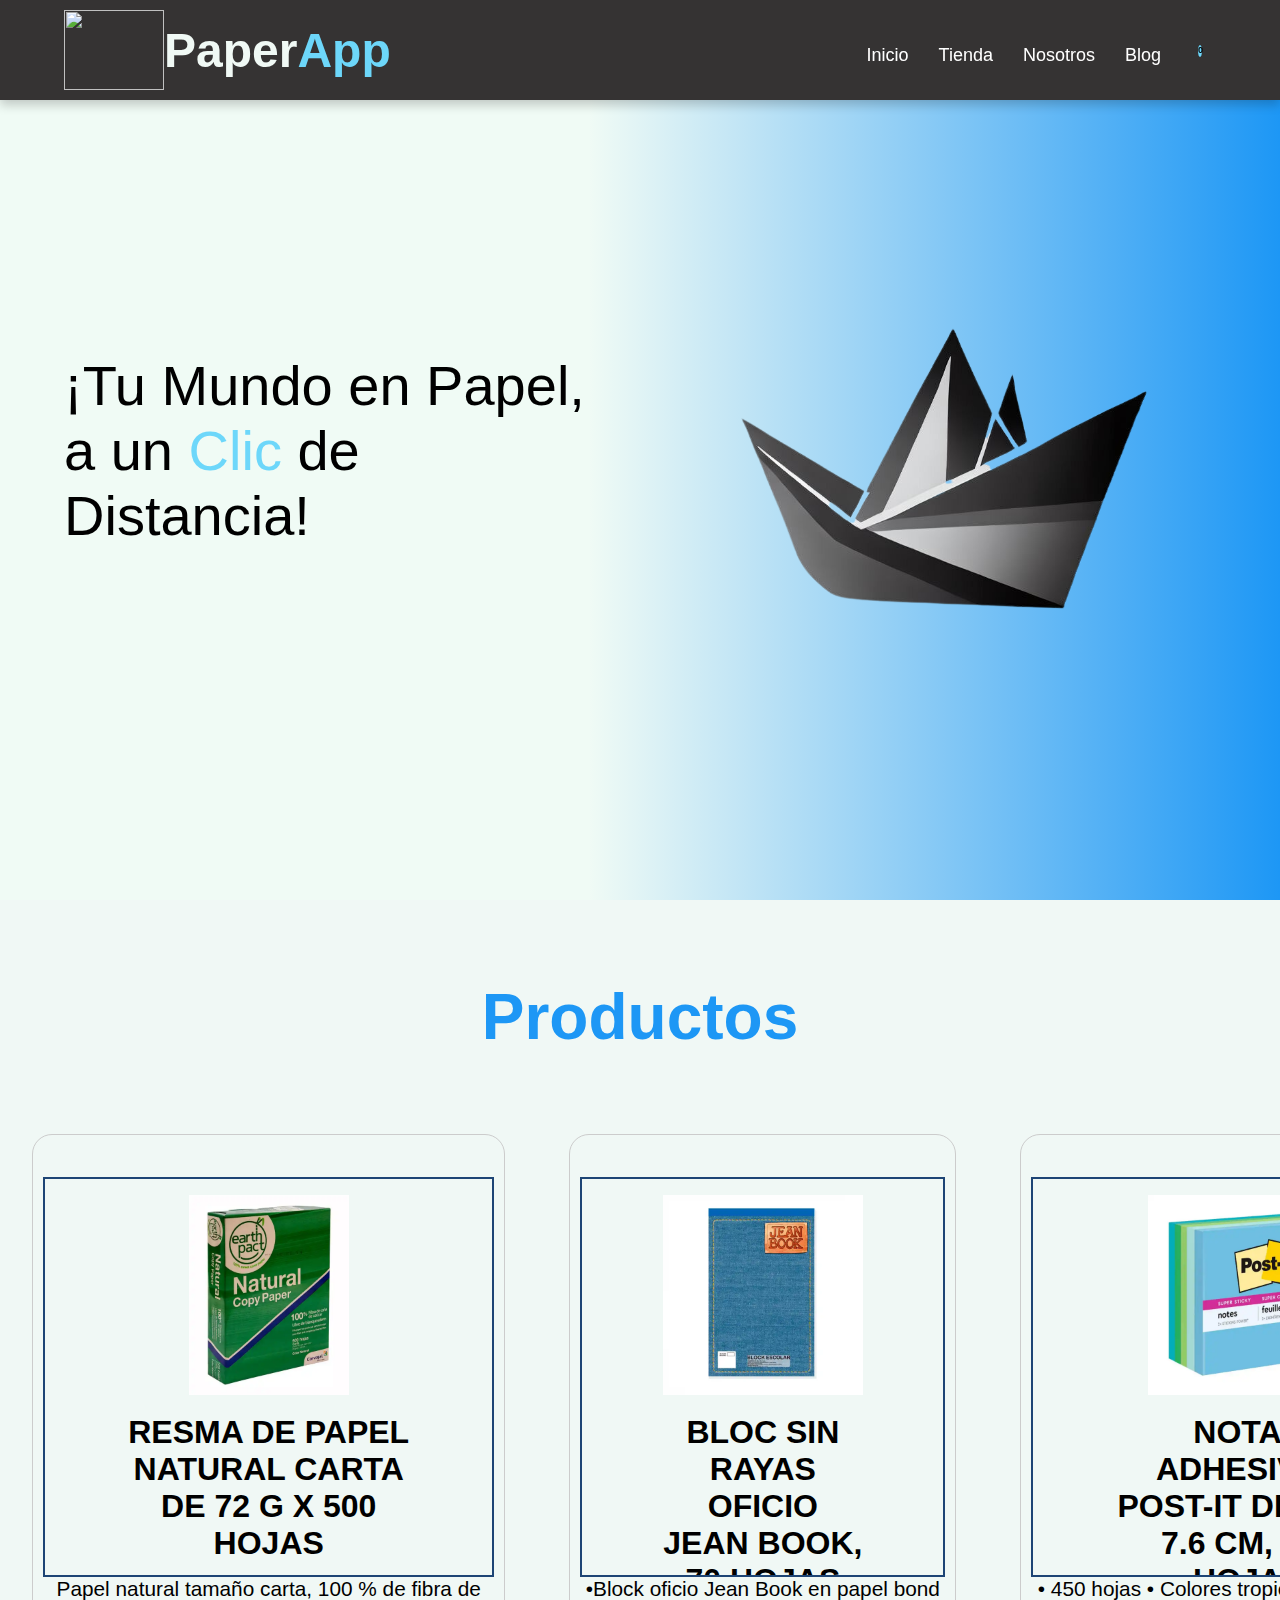
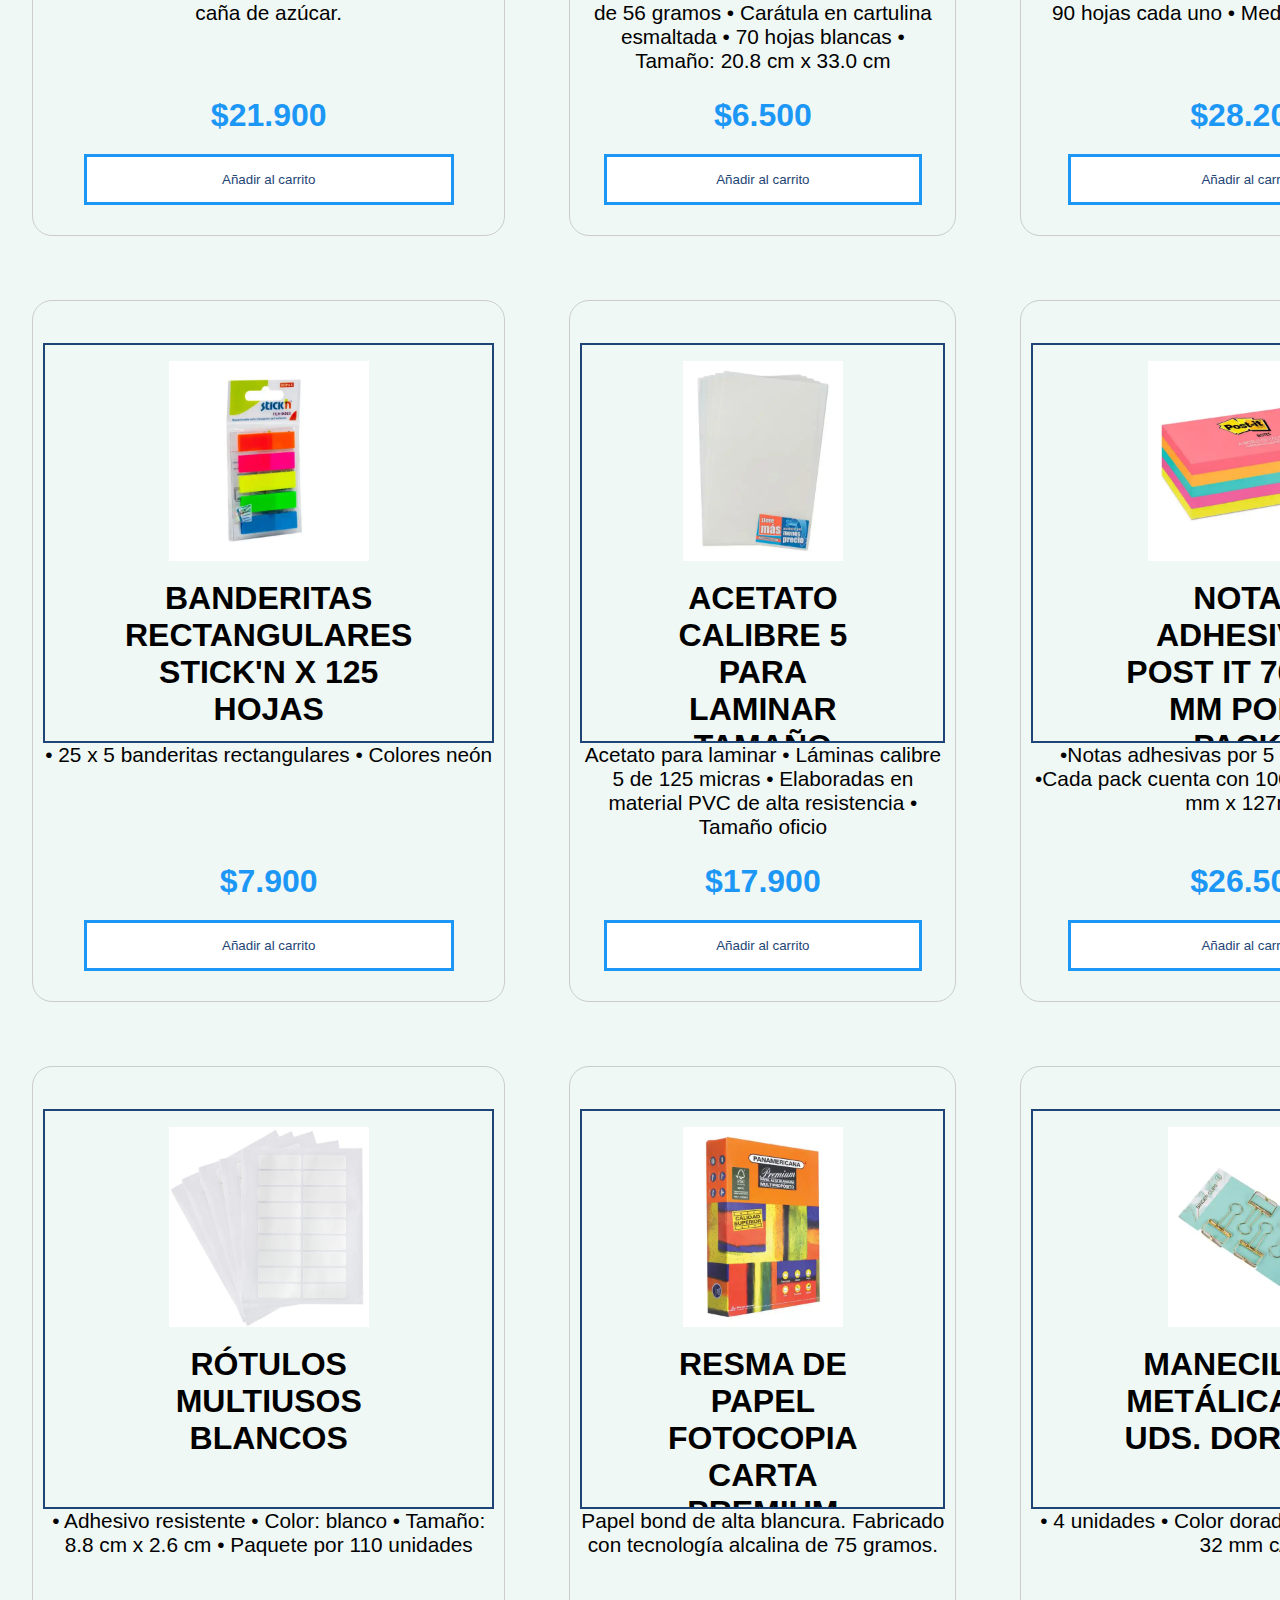
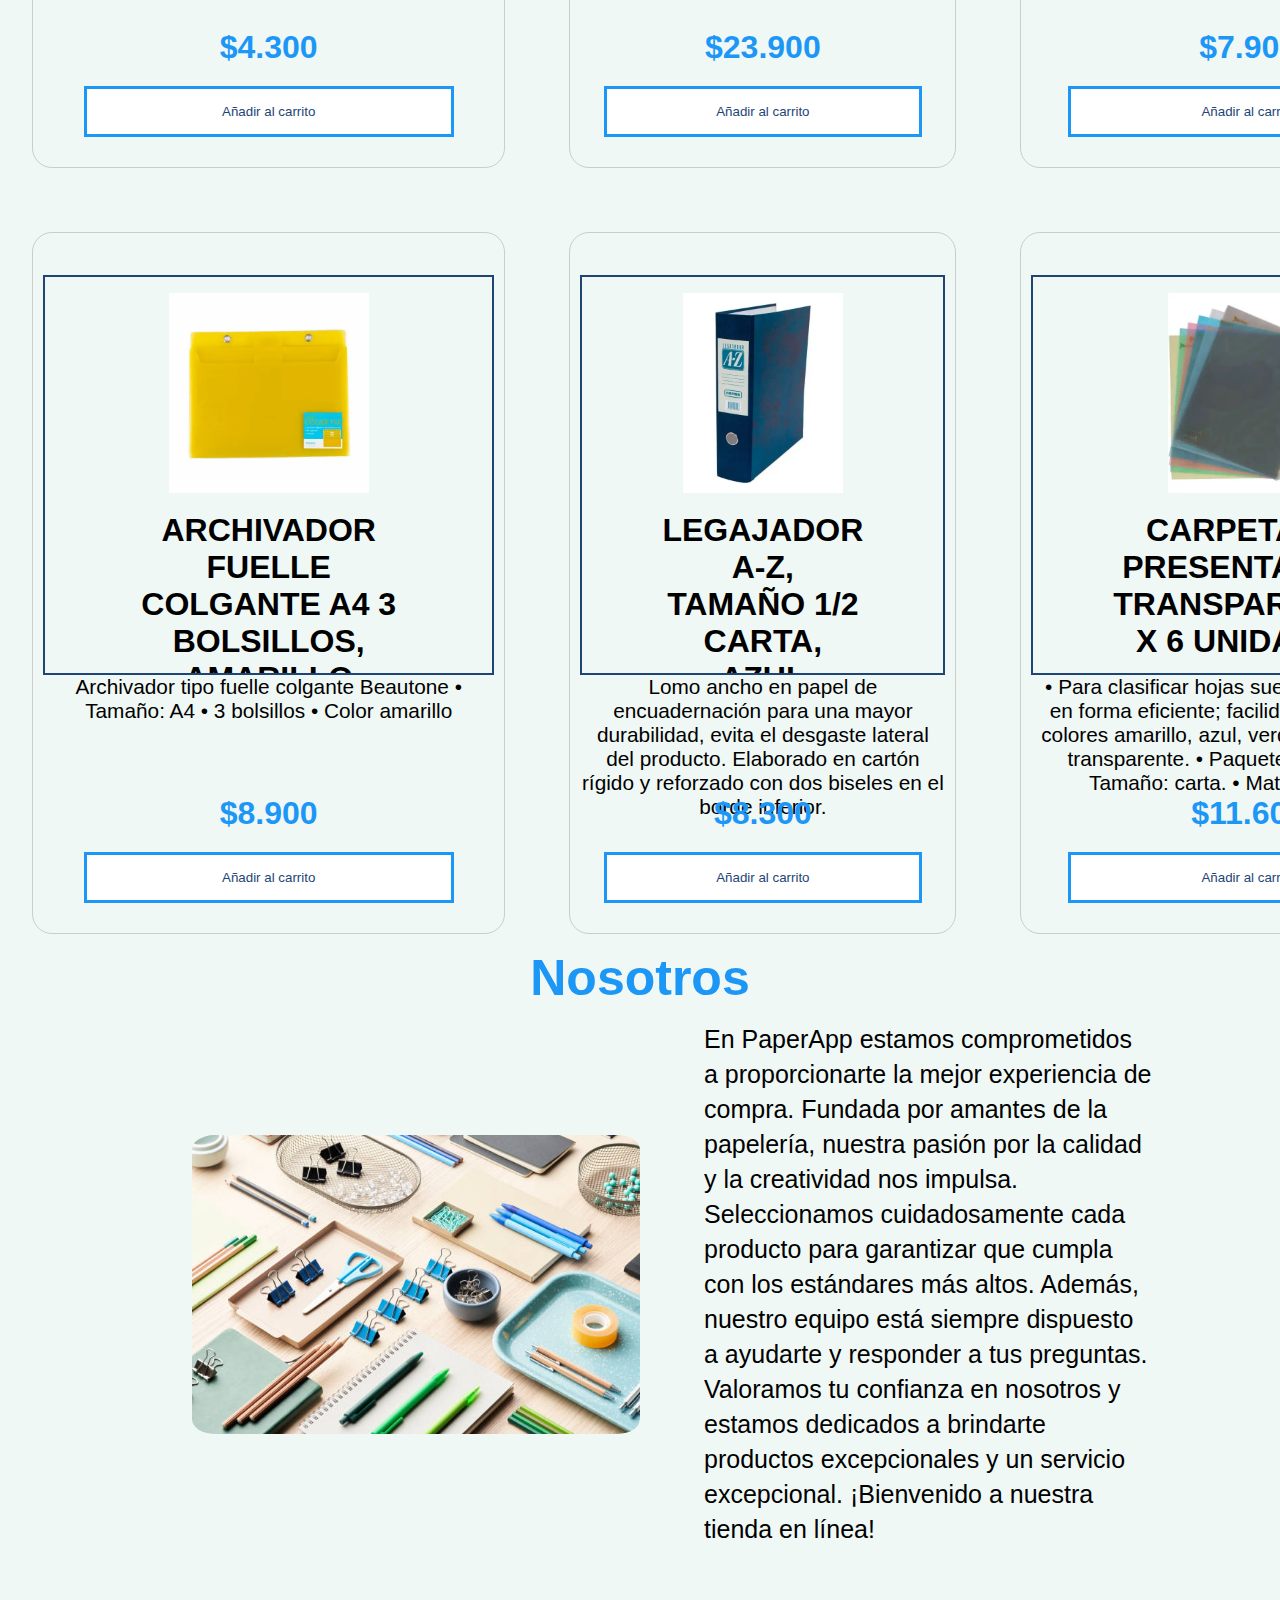
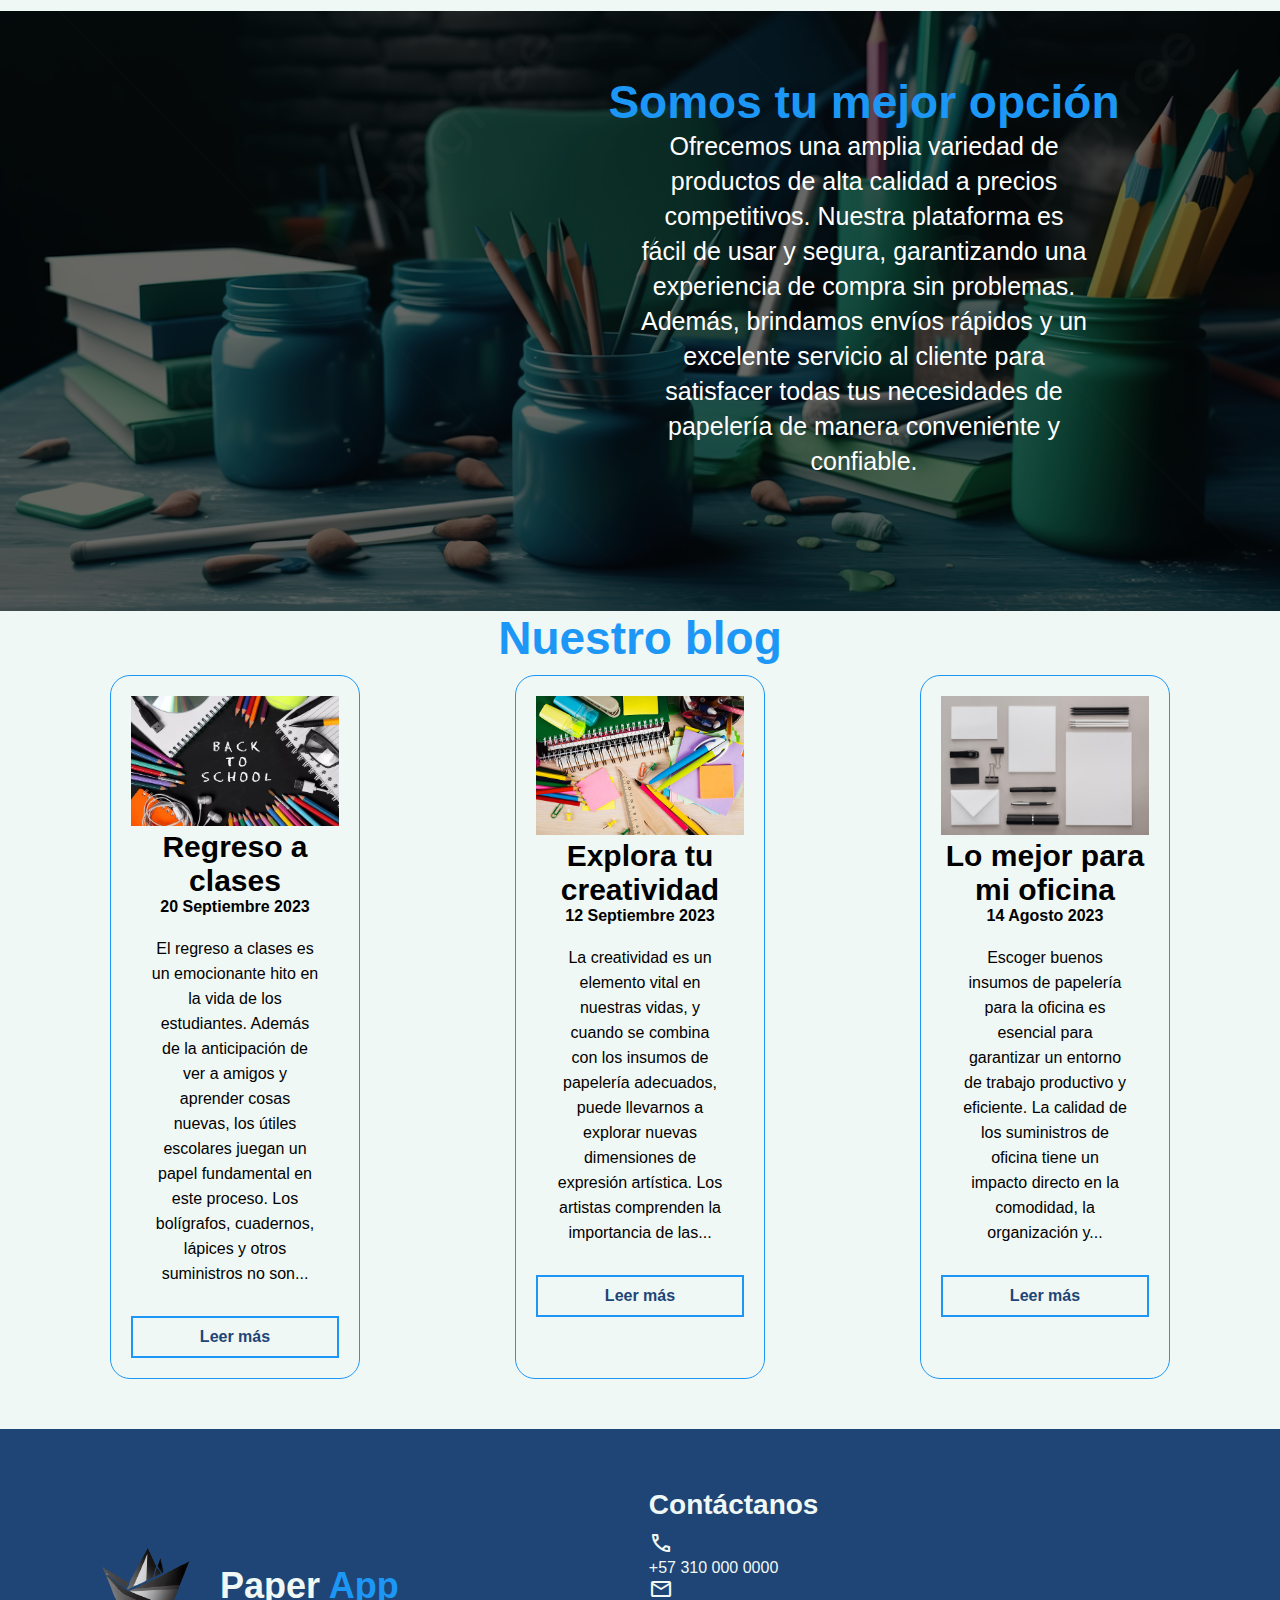
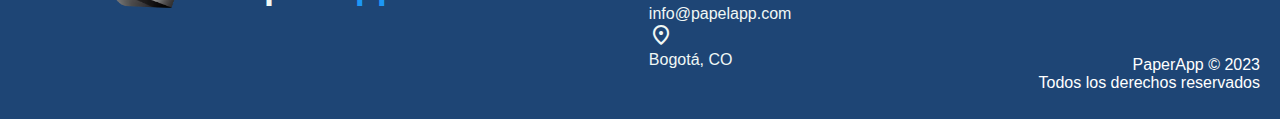
==== commit c583ec54: "Ultimos comentarios al archivo script.js" ====
--- a/index.html
+++ b/index.html
@@ -88,6 +88,7 @@
                 </div>
             </div>
              <!-- Boton cerrar carrito -->
+            <button id="cardButton-empty">Vaciar Carrito</button>
             <button id="cardButton-close">Cerrar</button>
         </div>
     </div>
--- a/css/styles.css
+++ b/css/styles.css
@@ -85,6 +85,7 @@
     transition-property: background-color;
     transition-duration: .3s;
     height: 400px;
+    overflow: hidden;
 }
 .product__link:hover {
     background-color: var(--darkblue);
@@ -294,6 +295,30 @@
 }
 
 #cardButton-close:hover {
+    background-color: var(--blue);
+    color: var(--white2);
+    transition: background-color 0.5s;
+}
+
+#cardButton-empty {
+    /*     background-color: #ff0000;
+        color: #f0f9f5;
+        padding: 5px 10px;
+        border: none;
+        border-radius: 20px;
+        cursor: pointer; */
+        border-style: solid;
+        border-width: 3px;
+        border-color: var(--blue);
+        text-decoration: none;
+        font-weight: 500;
+        color: var(--darkblue);
+        background-color: var(--white1);
+        padding: 10px 30px;
+        font-size: 16px;
+    }
+    
+#cardButton-empty:hover {
     background-color: var(--blue);
     color: var(--white2);
     transition: background-color 0.5s;
--- a/css/styles.css
+++ b/css/styles.css
@@ -85,6 +85,7 @@
     transition-property: background-color;
     transition-duration: .3s;
     height: 400px;
+    overflow: hidden;
 }
 .product__link:hover {
     background-color: var(--darkblue);
@@ -294,6 +295,30 @@
 }
 
 #cardButton-close:hover {
+    background-color: var(--blue);
+    color: var(--white2);
+    transition: background-color 0.5s;
+}
+
+#cardButton-empty {
+    /*     background-color: #ff0000;
+        color: #f0f9f5;
+        padding: 5px 10px;
+        border: none;
+        border-radius: 20px;
+        cursor: pointer; */
+        border-style: solid;
+        border-width: 3px;
+        border-color: var(--blue);
+        text-decoration: none;
+        font-weight: 500;
+        color: var(--darkblue);
+        background-color: var(--white1);
+        padding: 10px 30px;
+        font-size: 16px;
+    }
+    
+#cardButton-empty:hover {
     background-color: var(--blue);
     color: var(--white2);
     transition: background-color 0.5s;
